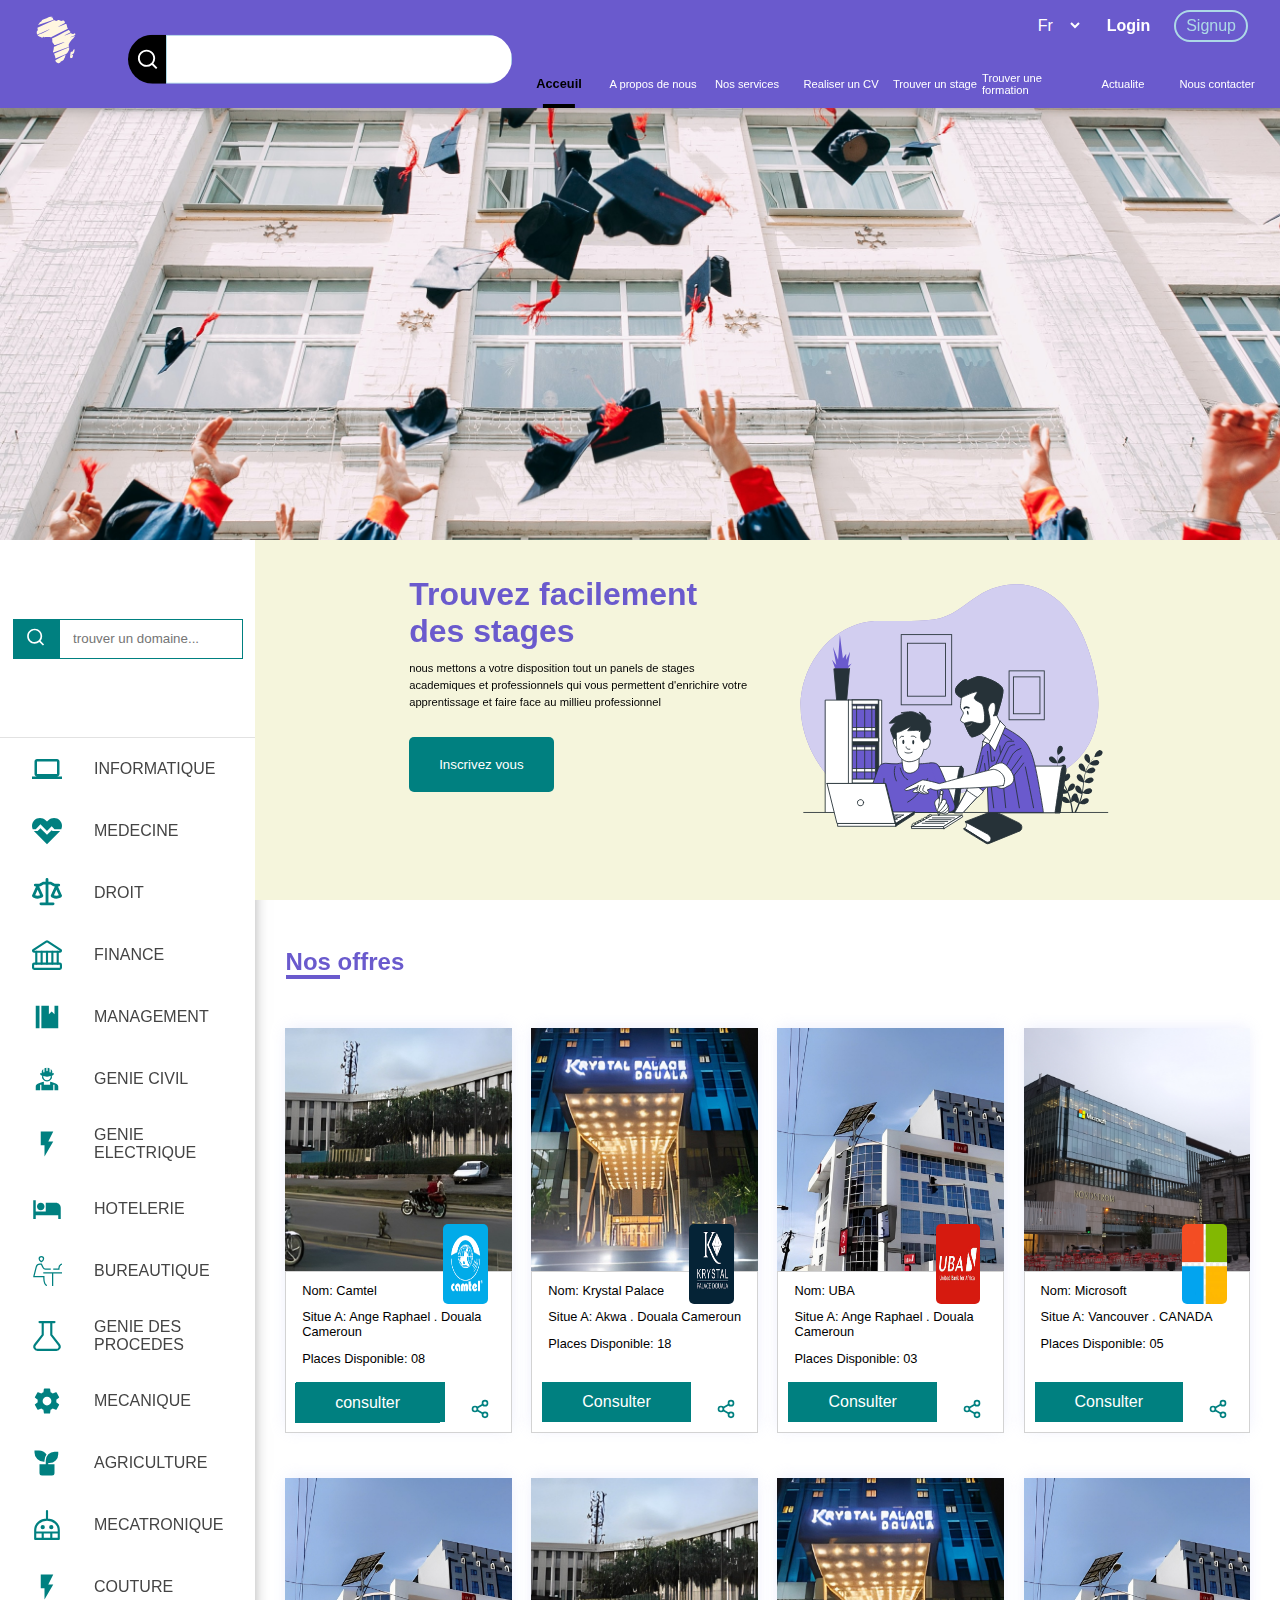
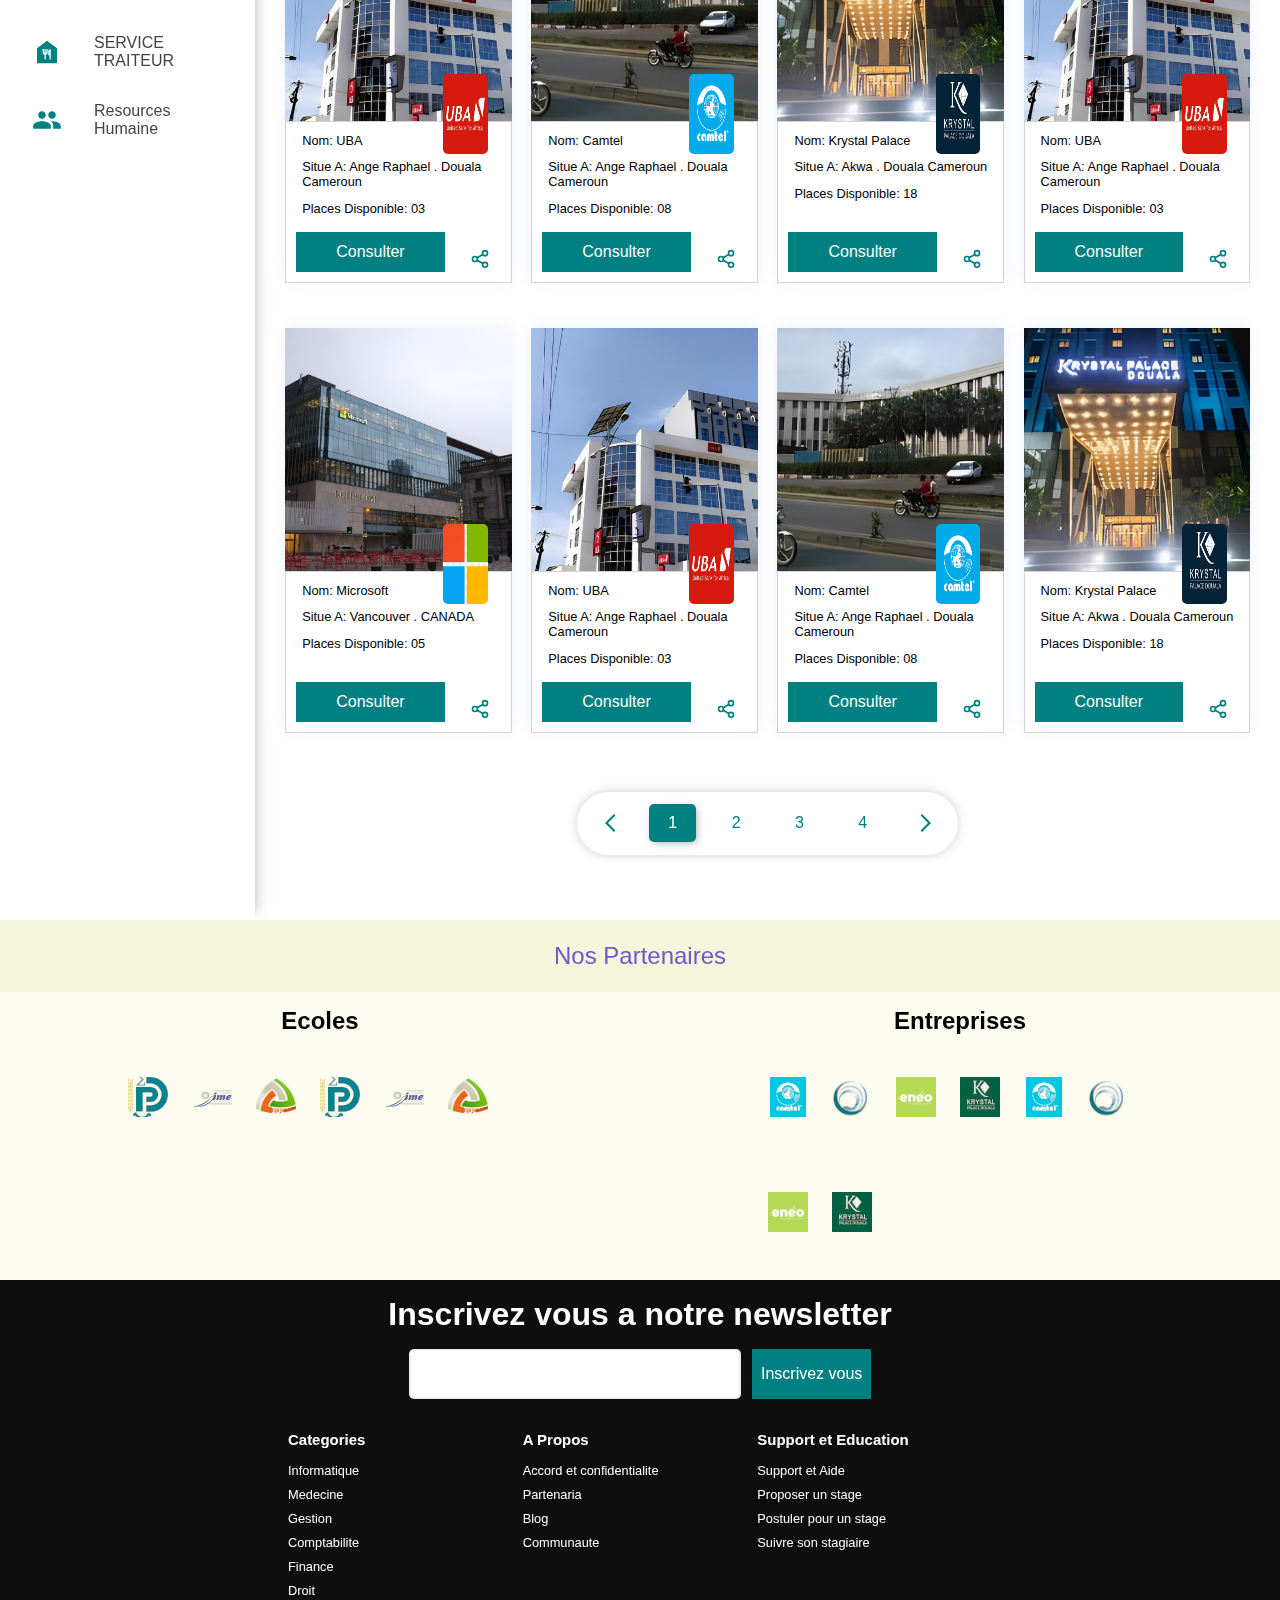
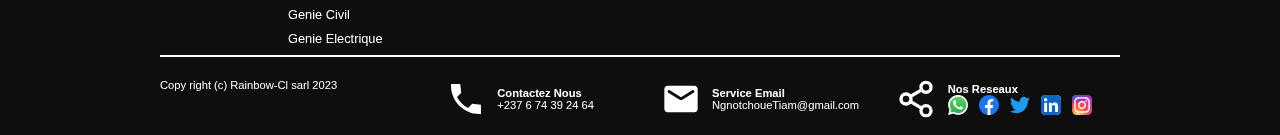
==== index.html @ fd5567a1 "corrected the swap action on signup form" ====
<!DOCTYPE html>
<html lang="en">

<head>
    <meta charset="UTF-8">
    <meta name="viewport" content="width=device-width, initial-scale=1.0">
    <title>Document</title>
    <link rel="stylesheet" href="style.css">
</head>

<body>
    <header id="index-header">
        <a href="index.html"><img id="logo-image" src="assets/icons/africarxiv.svg" alt=""></a>
        <div id="option-menu">
            <select name="languages" id="language-select">
                <option value="francais">Fr</option>
                <option value="englais">Eng</option>
            </select>
            <button id="login-btn-link" value='login'>Login</button>
            <button id="signup-btn-link" value="signup">Signup</button>
        </div>
        <div class="navbar">
            <div id="nav-search">
                <button><img src="assets/icons/search-line.svg" alt=""></button>
                <input type="text">
            </div>

            <nav>
                <a class="nav-link active" href="">Acceuil</a>
                <a class="nav-link" href="">A propos de nous</a>
                <a class="nav-link" href="">Nos services</a>
                <a class="nav-link" href="">Realiser un CV</a>
                <a class="nav-link" href="">Trouver un stage</a>
                <a class="nav-link" href="">Trouver une formation</a>
                <a class="nav-link" href="">Actualite</a>
                <a class="nav-link" href="">Nous contacter</a>

            </nav>
        </div>
    </header>
    <main id="index-main">
        <div class="main-filter" id="login-filter">
            <form id="login-form" action="">
                <button type="button" class="close-form-button" value="login">
                    <img src="assets/icons/close.svg" alt="">
                </button>

                <div class="form-header">
                    <h2>Connectez vous a votre compte</h2>
                </div>
                <div class="form-main">
                    <div class="block">
                        <div class="form-input">
                            <input type="email" required>
                            <label for="">Email</label>
                        </div>
                        <div class="form-input">
                            <input type="password" required>
                            <label for="">Mot de passe</label>
                        </div>
                        <div id="social-connect">
                            <a class="connect-option">
                                <img src="assets/icons/google.svg" alt="">
                            </a>
                            <a class="connect-option">
                                <img src="assets/icons/facebook.svg" alt="">
                            </a>
                        </div>
                    </div>
                </div>
                <div class="form-action">
                    <button id="login-button" type="submit">se connecter</button>
                    <div class="form-input">
                        <p>Vous n'avez pas de compte ? <a href="signup.html">Inscrivez vous ici</a></p>
                    </div>
                </div>
            </form>
        </div>
        <div class="main-filter" id="signup-filter">
            <form id="signup-form" action="" method="POST" enctype="multipart/form-data">
                <button type="button" class="close-form-button" value="signup">
                    <img src="assets/icons/close.svg" alt="">
                </button>
                <div class="form-header">
                    <h2>Inscrivez vous c'est gratuit !</h2>
                </div>
                <div class="form-main">
                    <div id="block-1" class="block current">
                        <div class="group-input">
                            <div class="form-input">
                                <input type="text" required>
                                <label for="">Nom</label>
                            </div>
                            <div class="form-input">
                                <input type="text" required>
                                <label for="">Prenom</label>
                            </div>
                        </div>
                        <div class="form-input">
                            <input type="email" required>
                            <label for="">Email</label>
                        </div>
                        <div class="form-input">
                            <input type="password" required>
                            <label for="">Etablissement</label>
                        </div>
                        <div class="form-input">
                            <input type="password" required>
                            <label for="">Niveau</label>
                        </div>
                        <div class="form-input">
                            <input type="tel" required>
                            <label for="">Numero de telephone</label>
                        </div>
                        <p>se connecter avec </p>
                        <div id="social-connect">
                            <a class="connect-option" href="#">
                                <img src="assets/icons/google.svg" alt="">
                            </a>
                            <a class="connect-option" href="#">
                                <img src="assets/icons/facebook.svg" alt="">
                            </a>
                        </div>
                    </div>
                    <div id="block-2" class="block">
                        <div class="form-input">
                            <input type="text" required>
                            <label for="">Nom d'utilisateur</label>
                        </div>
                        <div class="form-input">
                            <input type="number" required>
                            <label for="">Matricule</label>
                        </div>
                        <div class="form-input">
                            <input type="password" required>
                            <label for="">Mot de passe</label>
                        </div>
                        <div class="form-input">
                            <input type="password" required>
                            <label for="">Repeter le mot de passe</label>
                        </div>
                        <div class="check-input">
                            <input type="checkbox">
                            <label for="">J'accepte les conditions de confidentialite</label>
                        </div>
                        <p>se connecter avec </p>
                        <div id="social-connect">
                            <a class="connect-option" href="#">
                                <img src="assets/icons/google.svg" alt="">
                            </a>
                            <a class="connect-option" href="#">
                                <img src="assets/icons/facebook.svg" alt="">
                            </a>
                        </div>
                    </div>

                </div>
                <div class="form-action">
                    <button id="follow-button" type="button">suivant >></button>
                    <button id="signup-button" type="submit" disabled>S'inscrire</button>
                    <div class="form-input">
                        <p>deja un compte ? <a href="login.html">connectez vous maintenant</a></p>
                    </div>
                </div>
            </form>
        </div>

        <section id="hero-section">
            <img class="pub-image current" src="assets/images/school-pub.jpg" alt="">
            <img class="pub-image" src="assets/images/school-pub2.jpg" alt="">
            <img class="pub-image" src="assets/images/school-pub3.jpg" alt="">
        </section>
        <section id="main-section">
            <div id="fields-sidebar">
                <div id="item-search-wrapper">
                    <div id="item-search-bar">
                        <button>
                            <img src="assets/icons/search-line.svg" alt="">
                        </button>
                        <input type="text" placeholder="trouver un domaine...">
                    </div>
                </div>
                <ul id="field-item-wrapper">
                    <li class="field-item">
                        <img src="assets/icons/baseline-computer.svg" alt="">
                        <span>INFORMATIQUE</span>
                    </li>
                    <li class="field-item">
                        <img src="assets/icons/health-solid.svg" alt="">
                        <span>MEDECINE</span>
                    </li>
                    <li class="field-item">
                        <img src="assets/icons/law-16.svg" alt="">
                        <span>DROIT</span>
                    </li>
                    <li class="field-item">
                        <img src="assets/icons/money-bank-institution-money-saving-bank-payment-finance.svg" alt="">
                        <span>FINANCE</span>
                    </li>
                    <li class="field-item">
                        <img src="assets/icons/management.svg" alt="">
                        <span>MANAGEMENT</span>
                    </li>
                    <li class="field-item">
                        <img src="assets/icons/construction-worker.svg" alt="">
                        <span>GENIE CIVIL</span>
                    </li>
                    <li class="field-item">
                        <img src="assets/icons/electricity.svg" alt="">
                        <span>GENIE ELECTRIQUE</span>
                    </li>
                    <li class="field-item">
                        <img src="assets/icons/baseline-hotel.svg" alt="">
                        <span>HOTELERIE</span>
                    </li>
                    <li class="field-item">
                        <img src="assets/icons/office.svg" alt="">
                        <span>BUREAUTIQUE</span>
                    </li>
                    <li class="field-item">
                        <img src="assets/icons/ecology-science-erlenmeyer-flask-experiment-lab-flask-science-chemistry-solution.svg"
                            alt="">
                        <span>GENIE DES PROCEDES</span>
                    </li>
                    <li class="field-item">
                        <img src="assets/icons/gear.svg" alt="">
                        <span>MECANIQUE</span>
                    </li>
                    <li class="field-item">
                        <img src="assets/icons/plant-fill.svg" alt="">
                        <span>AGRICULTURE</span>
                    </li>
                    <li class="field-item">
                        <img src="assets/icons/computer-robot-cyborg-artificial-robotics-robot-intelligence-machine-technology-android.svg"
                            alt="">
                        <span>MECATRONIQUE</span>
                    </li>
                    <li class="field-item">
                        <img src="assets/icons/electricity.svg" alt="">
                        <span>COUTURE</span>
                    </li>
                    <li class="field-item">
                        <img src="assets/icons/sharp-food-bank.svg" alt="">
                        <span>SERVICE TRAITEUR</span>
                    </li>
                    <li class="field-item">
                        <img src="assets/icons/sharp-people.svg" alt="">
                        <span>Resources Humaine</span>
                    </li>

                </ul>
            </div>
            <div id="offers-wrapper">
                <div id="company-description">
                    <div id="desc-text">
                        <h1>Trouvez facilement des stages</h1>
                        <p>
                            nous mettons a votre disposition tout un
                            panels de stages academiques et
                            professionnels qui vous permettent d'enrichire
                            votre apprentissage et faire face au millieu professionnel
                        </p>
                        <button><span>Inscrivez vous</span></button>
                    </div>
                    <img id="desc-image" src="assets/Kids Studying from Home-bro.svg"></img>
                </div>
                <div id="offers-container">
                    <h2>Nos offres</h2>
                    <div id="offers-list">
                        <div class="internship-card">
                            <img src="assets/images/camtel building.jpg" class="image-section" />
                            <div class="detail-section">
                                <img class="company-logo" src="assets/company logos/camtel logo.png" alt="">
                                <p>Nom: Camtel</p>
                                <p>Situe A: Ange Raphael . Douala Cameroun</p>
                                <p>Places Disponible: 08</p>
                                <div class="share-offer-section">
                                    <img src="assets/icons/share_offer.svg" alt="">
                                </div>
                                <a class="detail-link" href="offer-details.html">Consulter</a>
                            </div>
                            <a class="detail-link" href="offer-details.html">consulter</a>
                        </div>
                        <div class="internship-card">
                            <img src="assets/images/krystal palace building (1).jpg" class="image-section" />
                            <div class="detail-section">
                                <img class="company-logo" src="assets/company logos/krystal palace logo.png" alt="">
                                <p>Nom: Krystal Palace</p>
                                <p>Situe A: Akwa . Douala Cameroun</p>
                                <p>Places Disponible: 18</p>
                                <div class="share-offer-section">
                                    <img src="assets/icons/share_offer.svg" alt="">
                                </div>
                                <a class="detail-link" href="offer-details.html">Consulter</a>
                            </div>
                        </div>
                        <div class="internship-card">
                            <img src="assets/images/UBA building (1).jpg" class="image-section" />
                            <div class="detail-section">
                                <img class="company-logo" src="assets/company logos/UBA logo.jpg" alt="">
                                <p>Nom: UBA</p>
                                <p>Situe A: Ange Raphael . Douala Cameroun</p>
                                <p>Places Disponible: 03</p>
                                <div class="share-offer-section">
                                    <img src="assets/icons/share_offer.svg" alt="">
                                </div>
                                <a class="detail-link" href="offer-details.html">Consulter</a>
                            </div>
                        </div>
                        <div class="internship-card">
                            <img src="assets/images/matthew-manuel-BhLSBX-0rnM-unsplash.jpg" class="image-section" />
                            <div class="detail-section">
                                <img class="company-logo" src="assets/company logos/microsoft logo.jpg" alt="">
                                <p>Nom: Microsoft</p>
                                <p>Situe A: Vancouver . CANADA</p>
                                <p>Places Disponible: 05</p>
                                <div class="share-offer-section">
                                    <img src="assets/icons/share_offer.svg" alt="">
                                </div>
                                <a class="detail-link" href="offer-details.html">Consulter</a>
                            </div>
                        </div>
                        
                        <div class="internship-card">
                            <img src="assets/images/UBA building (1).jpg" class="image-section" />
                            <div class="detail-section">
                                <img class="company-logo" src="assets/company logos/UBA logo.jpg" alt="">
                                <p>Nom: UBA</p>
                                <p>Situe A: Ange Raphael . Douala Cameroun</p>
                                <p>Places Disponible: 03</p>
                                <div class="share-offer-section">
                                    <img src="assets/icons/share_offer.svg" alt="">
                                </div>
                                <a class="detail-link" href="offer-details.html">Consulter</a>
                            </div>
                        </div>
                        <div class="internship-card">
                            <img src="assets/images/camtel building.jpg" class="image-section" />
                            <div class="detail-section">
                                <img class="company-logo" src="assets/company logos/camtel logo.png" alt="">
                                <p>Nom: Camtel</p>
                                <p>Situe A: Ange Raphael . Douala Cameroun</p>
                                <p>Places Disponible: 08</p>
                                <div class="share-offer-section">
                                    <img src="assets/icons/share_offer.svg" alt="">
                                </div>
                                <a class="detail-link" href="offer-details.html">Consulter</a>
                            </div>
                        </div>
                        <div class="internship-card">
                            <img src="assets/images/krystal palace building (1).jpg" class="image-section" />
                            <div class="detail-section">
                                <img class="company-logo" src="assets/company logos/krystal palace logo.png" alt="">
                                <p>Nom: Krystal Palace</p>
                                <p>Situe A: Akwa . Douala Cameroun</p>
                                <p>Places Disponible: 18</p>
                                <div class="share-offer-section">
                                    <img src="assets/icons/share_offer.svg" alt="">
                                </div>
                                <a class="detail-link" href="offer-details.html">Consulter</a>
                            </div>
                        </div>
                        <div class="internship-card">
                            <img src="assets/images/UBA building (1).jpg" class="image-section" />
                            <div class="detail-section">
                                <img class="company-logo" src="assets/company logos/UBA logo.jpg" alt="">
                                <p>Nom: UBA</p>
                                <p>Situe A: Ange Raphael . Douala Cameroun</p>
                                <p>Places Disponible: 03</p>
                                <div class="share-offer-section">
                                    <img src="assets/icons/share_offer.svg" alt="">
                                </div>
                                <a class="detail-link" href="offer-details.html">Consulter</a>
                            </div>
                        </div>
                        <div class="internship-card">
                            <img src="assets/images/matthew-manuel-BhLSBX-0rnM-unsplash.jpg" class="image-section" />
                            <div class="detail-section">
                                <img class="company-logo" src="assets/company logos/microsoft logo.jpg" alt="">
                                <p>Nom: Microsoft</p>
                                <p>Situe A: Vancouver . CANADA</p>
                                <p>Places Disponible: 05</p>
                                <div class="share-offer-section">
                                    <img src="assets/icons/share_offer.svg" alt="">
                                </div>
                                <a class="detail-link" href="offer-details.html">Consulter</a>
                            </div>
                        </div>
                        
                        <div class="internship-card">
                            <img src="assets/images/UBA building (1).jpg" class="image-section" />
                            <div class="detail-section">
                                <img class="company-logo" src="assets/company logos/UBA logo.jpg" alt="">
                                <p>Nom: UBA</p>
                                <p>Situe A: Ange Raphael . Douala Cameroun</p>
                                <p>Places Disponible: 03</p>
                                <div class="share-offer-section">
                                    <img src="assets/icons/share_offer.svg" alt="">
                                </div>
                                <a class="detail-link" href="offer-details.html">Consulter</a>
                            </div>
                        </div>
                        <div class="internship-card">
                            <img src="assets/images/camtel building.jpg" class="image-section" />
                            <div class="detail-section">
                                <img class="company-logo" src="assets/company logos/camtel logo.png" alt="">
                                <p>Nom: Camtel</p>
                                <p>Situe A: Ange Raphael . Douala Cameroun</p>
                                <p>Places Disponible: 08</p>
                                <div class="share-offer-section">
                                    <img src="assets/icons/share_offer.svg" alt="">
                                </div>
                                <a class="detail-link" href="offer-details.html">Consulter</a>
                            </div>
                        </div>
                        <div class="internship-card">
                            <img src="assets/images/krystal palace building (1).jpg" class="image-section" />
                            <div class="detail-section">
                                <img class="company-logo" src="assets/company logos/krystal palace logo.png" alt="">
                                <p>Nom: Krystal Palace</p>
                                <p>Situe A: Akwa . Douala Cameroun</p>
                                <p>Places Disponible: 18</p>
                                <div class="share-offer-section">
                                    <img src="assets/icons/share_offer.svg" alt="">
                                </div>
                                <a class="detail-link" href="offer-details.html">Consulter</a>
                            </div>
                        </div>
                        <div class="internship-card">
                            <img src="assets/images/camtel building.jpg" class="image-section" />
                            <div class="detail-section">
                                <img class="company-logo" src="assets/company logos/camtel logo.png" alt="">
                                <p>Nom: Camtel</p>
                                <p>Situe A: Ange Raphael . Douala Cameroun</p>
                                <p>Places Disponible: 08</p>
                                <div class="share-offer-section">
                                    <img src="assets/icons/share_offer.svg" alt="">
                                </div>
                                <a class="detail-link" href="offer-details.html">Consulter</a>
                            </div>
                        </div>
                        <div class="internship-card">
                            <img src="assets/images/krystal palace building (1).jpg" class="image-section" />
                            <div class="detail-section">
                                <img class="company-logo" src="assets/company logos/krystal palace logo.png" alt="">
                                <p>Nom: Krystal Palace</p>
                                <p>Situe A: Akwa . Douala Cameroun</p>
                                <p>Places Disponible: 18</p>
                                <div class="share-offer-section">
                                    <img src="assets/icons/share_offer.svg" alt="">
                                </div>
                                <a class="detail-link" href="offer-details.html">Consulter</a>
                            </div>
                        </div>
                        <div class="internship-card">
                            <img src="assets/images/UBA building (1).jpg" class="image-section" />
                            <div class="detail-section">
                                <img class="company-logo" src="assets/company logos/UBA logo.jpg" alt="">
                                <p>Nom: UBA</p>
                                <p>Situe A: Ange Raphael . Douala Cameroun</p>
                                <p>Places Disponible: 03</p>
                                <div class="share-offer-section">
                                    <img src="assets/icons/share_offer.svg" alt="">
                                </div>
                                <a class="detail-link" href="offer-details.html">Consulter</a>
                            </div>
                        </div>
                        <div class="internship-card">
                            <img src="assets/images/matthew-manuel-BhLSBX-0rnM-unsplash.jpg" class="image-section" />
                            <div class="detail-section">
                                <img class="company-logo" src="assets/company logos/microsoft logo.jpg" alt="">
                                <p>Nom: Microsoft</p>
                                <p>Situe A: Vancouver . CANADA</p>
                                <p>Places Disponible: 05</p>
                                <div class="share-offer-section">
                                    <img src="assets/icons/share_offer.svg" alt="">
                                </div>
                                <a class="detail-link" href="offer-details.html">Consulter</a>
                            </div>
                        </div>
                        
                        <div class="internship-card">
                            <img src="assets/images/camtel building.jpg" class="image-section" />
                            <div class="detail-section">
                                <img class="company-logo" src="assets/company logos/camtel logo.png" alt="">
                                <p>Nom: Camtel</p>
                                <p>Situe A: Ange Raphael . Douala Cameroun</p>
                                <p>Places Disponible: 08</p>
                                <div class="share-offer-section">
                                    <img src="assets/icons/share_offer.svg" alt="">
                                </div>
                                <a class="detail-link" href="offer-details.html">Consulter</a>
                            </div>
                        </div>
                        <div class="internship-card">
                            <img src="assets/images/krystal palace building (1).jpg" class="image-section" />
                            <div class="detail-section">
                                <img class="company-logo" src="assets/company logos/krystal palace logo.png" alt="">
                                <p>Nom: Krystal Palace</p>
                                <p>Situe A: Akwa . Douala Cameroun</p>
                                <p>Places Disponible: 18</p>
                                <div class="share-offer-section">
                                    <img src="assets/icons/share_offer.svg" alt="">
                                </div>
                                <a class="detail-link" href="offer-details.html">Consulter</a>
                            </div>
                        </div>
                        <div class="internship-card">
                            <img src="assets/images/UBA building (1).jpg" class="image-section" />
                            <div class="detail-section">
                                <img class="company-logo" src="assets/company logos/UBA logo.jpg" alt="">
                                <p>Nom: UBA</p>
                                <p>Situe A: Ange Raphael . Douala Cameroun</p>
                                <p>Places Disponible: 03</p>
                                <div class="share-offer-section">
                                    <img src="assets/icons/share_offer.svg" alt="">
                                </div>
                                <a class="detail-link" href="offer-details.html">Consulter</a>
                            </div>
                        </div>
                        <div class="internship-card">
                            <img src="assets/images/matthew-manuel-BhLSBX-0rnM-unsplash.jpg" class="image-section" />
                            <div class="detail-section">
                                <img class="company-logo" src="assets/company logos/microsoft logo.jpg" alt="">
                                <p>Nom: Microsoft</p>
                                <p>Situe A: Vancouver . CANADA</p>
                                <p>Places Disponible: 05</p>
                                <div class="share-offer-section">
                                    <img src="assets/icons/share_offer.svg" alt="">
                                </div>
                                <a class="detail-link" href="offer-details.html">Consulter</a>
                            </div>
                        </div>
                        
                        <div class="internship-card">
                            <img src="assets/images/UBA building (1).jpg" class="image-section" />
                            <div class="detail-section">
                                <img class="company-logo" src="assets/company logos/UBA logo.jpg" alt="">
                                <p>Nom: UBA</p>
                                <p>Situe A: Ange Raphael . Douala Cameroun</p>
                                <p>Places Disponible: 03</p>
                                <div class="share-offer-section">
                                    <img src="assets/icons/share_offer.svg" alt="">
                                </div>
                                <a class="detail-link" href="offer-details.html">Consulter</a>
                            </div>
                        </div>
                        <div class="internship-card">
                            <img src="assets/images/camtel building.jpg" class="image-section" />
                            <div class="detail-section">
                                <img class="company-logo" src="assets/company logos/camtel logo.png" alt="">
                                <p>Nom: Camtel</p>
                                <p>Situe A: Ange Raphael . Douala Cameroun</p>
                                <p>Places Disponible: 08</p>
                                <div class="share-offer-section">
                                    <img src="assets/icons/share_offer.svg" alt="">
                                </div>
                                <a class="detail-link" href="offer-details.html">Consulter</a>
                            </div>
                        </div>
                        <div class="internship-card">
                            <img src="assets/images/krystal palace building (1).jpg" class="image-section" />
                            <div class="detail-section">
                                <img class="company-logo" src="assets/company logos/krystal palace logo.png" alt="">
                                <p>Nom: Krystal Palace</p>
                                <p>Situe A: Akwa . Douala Cameroun</p>
                                <p>Places Disponible: 18</p>
                                <div class="share-offer-section">
                                    <img src="assets/icons/share_offer.svg" alt="">
                                </div>
                                <a class="detail-link" href="offer-details.html">Consulter</a>
                            </div>
                        </div>
                        <div class="internship-card">
                            <img src="assets/images/UBA building (1).jpg" class="image-section" />
                            <div class="detail-section">
                                <img class="company-logo" src="assets/company logos/UBA logo.jpg" alt="">
                                <p>Nom: UBA</p>
                                <p>Situe A: Ange Raphael . Douala Cameroun</p>
                                <p>Places Disponible: 03</p>
                                <div class="share-offer-section">
                                    <img src="assets/icons/share_offer.svg" alt="">
                                </div>
                                <a class="detail-link" href="offer-details.html">Consulter</a>
                            </div>
                        </div>
                        <div class="internship-card">
                            <img src="assets/images/matthew-manuel-BhLSBX-0rnM-unsplash.jpg" class="image-section" />
                            <div class="detail-section">
                                <img class="company-logo" src="assets/company logos/microsoft logo.jpg" alt="">
                                <p>Nom: Microsoft</p>
                                <p>Situe A: Vancouver . CANADA</p>
                                <p>Places Disponible: 05</p>
                                <div class="share-offer-section">
                                    <img src="assets/icons/share_offer.svg" alt="">
                                </div>
                                <a class="detail-link" href="offer-details.html">Consulter</a>
                            </div>
                        </div>
                        
                        <div class="internship-card">
                            <img src="assets/images/UBA building (1).jpg" class="image-section" />
                            <div class="detail-section">
                                <img class="company-logo" src="assets/company logos/UBA logo.jpg" alt="">
                                <p>Nom: UBA</p>
                                <p>Situe A: Ange Raphael . Douala Cameroun</p>
                                <p>Places Disponible: 03</p>
                                <div class="share-offer-section">
                                    <img src="assets/icons/share_offer.svg" alt="">
                                </div>
                                <a class="detail-link" href="offer-details.html">Consulter</a>
                            </div>
                        </div>
                        <div class="internship-card">
                            <img src="assets/images/camtel building.jpg" class="image-section" />
                            <div class="detail-section">
                                <img class="company-logo" src="assets/company logos/camtel logo.png" alt="">
                                <p>Nom: Camtel</p>
                                <p>Situe A: Ange Raphael . Douala Cameroun</p>
                                <p>Places Disponible: 08</p>
                                <div class="share-offer-section">
                                    <img src="assets/icons/share_offer.svg" alt="">
                                </div>
                                <a class="detail-link" href="offer-details.html">Consulter</a>
                            </div>
                        </div>
                        <div class="internship-card">
                            <img src="assets/images/krystal palace building (1).jpg" class="image-section" />
                            <div class="detail-section">
                                <img class="company-logo" src="assets/company logos/krystal palace logo.png" alt="">
                                <p>Nom: Krystal Palace</p>
                                <p>Situe A: Akwa . Douala Cameroun</p>
                                <p>Places Disponible: 18</p>
                                <div class="share-offer-section">
                                    <img src="assets/icons/share_offer.svg" alt="">
                                </div>
                                <a class="detail-link" href="offer-details.html">Consulter</a>
                            </div>
                        </div>
                        <div class="internship-card">
                            <img src="assets/images/UBA building (1).jpg" class="image-section" />
                            <div class="detail-section">
                                <img class="company-logo" src="assets/company logos/UBA logo.jpg" alt="">
                                <p>Nom: UBA</p>
                                <p>Situe A: Ange Raphael . Douala Cameroun</p>
                                <p>Places Disponible: 03</p>
                                <div class="share-offer-section">
                                    <img src="assets/icons/share_offer.svg" alt="">
                                </div>
                                <a class="detail-link" href="offer-details.html">Consulter</a>
                            </div>
                        </div>
                        <div class="internship-card">
                            <img src="assets/images/camtel building.jpg" class="image-section" />
                            <div class="detail-section">
                                <img class="company-logo" src="assets/company logos/camtel logo.png" alt="">
                                <p>Nom: Camtel</p>
                                <p>Situe A: Ange Raphael . Douala Cameroun</p>
                                <p>Places Disponible: 08</p>
                                <div class="share-offer-section">
                                    <img src="assets/icons/share_offer.svg" alt="">
                                </div>
                                <a class="detail-link" href="offer-details.html">Consulter</a>
                            </div>
                        </div>
                        <div class="internship-card">
                            <img src="assets/images/krystal palace building (1).jpg" class="image-section" />
                            <div class="detail-section">
                                <img class="company-logo" src="assets/company logos/krystal palace logo.png" alt="">
                                <p>Nom: Krystal Palace</p>
                                <p>Situe A: Akwa . Douala Cameroun</p>
                                <p>Places Disponible: 18</p>
                                <div class="share-offer-section">
                                    <img src="assets/icons/share_offer.svg" alt="">
                                </div>
                                <a class="detail-link" href="offer-details.html">Consulter</a>
                            </div>
                        </div>
                        <div class="internship-card">
                            <img src="assets/images/UBA building (1).jpg" class="image-section" />
                            <div class="detail-section">
                                <img class="company-logo" src="assets/company logos/UBA logo.jpg" alt="">
                                <p>Nom: UBA</p>
                                <p>Situe A: Ange Raphael . Douala Cameroun</p>
                                <p>Places Disponible: 03</p>
                                <div class="share-offer-section">
                                    <img src="assets/icons/share_offer.svg" alt="">
                                </div>
                                <a class="detail-link" href="offer-details.html">Consulter</a>
                            </div>
                        </div>
                        <div class="internship-card">
                            <img src="assets/images/matthew-manuel-BhLSBX-0rnM-unsplash.jpg" class="image-section" />
                            <div class="detail-section">
                                <img class="company-logo" src="assets/company logos/microsoft logo.jpg" alt="">
                                <p>Nom: Microsoft</p>
                                <p>Situe A: Vancouver . CANADA</p>
                                <p>Places Disponible: 05</p>
                                <div class="share-offer-section">
                                    <img src="assets/icons/share_offer.svg" alt="">
                                </div>
                                <a class="detail-link" href="offer-details.html">Consulter</a>
                            </div>
                        </div>
                        
                        <div class="internship-card">
                            <img src="assets/images/UBA building (1).jpg" class="image-section" />
                            <div class="detail-section">
                                <img class="company-logo" src="assets/company logos/UBA logo.jpg" alt="">
                                <p>Nom: UBA</p>
                                <p>Situe A: Ange Raphael . Douala Cameroun</p>
                                <p>Places Disponible: 03</p>
                                <div class="share-offer-section">
                                    <img src="assets/icons/share_offer.svg" alt="">
                                </div>
                                <a class="detail-link" href="offer-details.html">Consulter</a>
                            </div>
                        </div>
                        <div class="internship-card">
                            <img src="assets/images/camtel building.jpg" class="image-section" />
                            <div class="detail-section">
                                <img class="company-logo" src="assets/company logos/camtel logo.png" alt="">
                                <p>Nom: Camtel</p>
                                <p>Situe A: Ange Raphael . Douala Cameroun</p>
                                <p>Places Disponible: 08</p>
                                <div class="share-offer-section">
                                    <img src="assets/icons/share_offer.svg" alt="">
                                </div>
                                <a class="detail-link" href="offer-details.html">Consulter</a>
                            </div>
                        </div>
                        <div class="internship-card">
                            <img src="assets/images/krystal palace building (1).jpg" class="image-section" />
                            <div class="detail-section">
                                <img class="company-logo" src="assets/company logos/krystal palace logo.png" alt="">
                                <p>Nom: Krystal Palace</p>
                                <p>Situe A: Akwa . Douala Cameroun</p>
                                <p>Places Disponible: 18</p>
                                <div class="share-offer-section">
                                    <img src="assets/icons/share_offer.svg" alt="">
                                </div>
                                <a class="detail-link" href="offer-details.html">Consulter</a>
                            </div>
                        </div>
                    </div>
                    <div id="page-navigation-container">
                        <div id="navigation-wrapper">
                            <input name="current-btn-group" type="number" value=1 style="display: none;">
                            <button id="previous-page-btn" value=0>
                                <img src="assets/icons/next-rtl.svg" alt="">
                            </button>
                            <button class="btn-1 page-button active-page-btn" value=1>1</button>
                            <button class="btn-2 page-button" value=2>2</button>
                            <button class="btn-3 page-button" value=3>3</button>
                            <button class="btn-4 page-button" value=4>4</button>
                            <button id="next-page-btn" value=2>
                                <img src="assets/icons/next-ltr.svg" alt="">
                            </button>

                        </div>
                    </div>
                </div>
            </div>
        </section>
    </main>
    <footer id="index-footer">
        <section id="partners-section">
            <div id="partners-section-title">Nos Partenaires</div>
            <div id="partners-wrapper">
                <div class="partner-container">
                    <div class="partner-title">
                        <h2>Ecoles</h2>
                    </div>
                    <div class="partner-images">
                        <img src="assets/school logos/logo enspd.jpg" alt="">
                        <img src="assets/school logos/ime logo.png" alt="">
                        <img src="assets/school logos/iuc logo.jpg" alt="">
                        <img src="assets/school logos/logo enspd.jpg" alt="">
                        <img src="assets/school logos/ime logo.png" alt="">
                        <img src="assets/school logos/iuc logo.jpg" alt="">
                    </div>
                </div>
                <div class="partner-container">
                    <div class="partner-title">
                        <h2>Entreprises</h2>
                    </div>
                    <div class="partner-images">
                        <img src="assets/company logos/camtel logo.png" alt="">
                        <img src="assets/company logos/camwater.jpg" alt="">
                        <img src="assets/company logos/eneo logo.png" alt="">
                        <img src="assets/company logos/krystal palace logo.png" alt="">
                        <img src="assets/company logos/camtel logo.png" alt="">
                        <img src="assets/company logos/camwater.jpg" alt="">
                        <img src="assets/company logos/eneo logo.png" alt="">
                        <img src="assets/company logos/krystal palace logo.png" alt="">
                    </div>
                </div>
            </div>
        </section>
        <section id="newsletter">
            <div id="newsletter-title">
                <h1>Inscrivez vous a notre newsletter</h1>
            </div>
            <form id="newsletter-form" action="">
                <input type="text" name="" id="">
                <button type="submit">Inscrivez vous</button>
            </form>
        </section>
        <section id="index">
            <div id="index-list-wrapper">
                <div class="index-list-container">
                    <h3>Categories</h3>
                    <ul>
                        <li>Informatique</li>
                        <li>Medecine</li>
                        <li>Gestion</li>
                        <li>Comptabilite</li>
                        <li>Finance</li>
                        <li>Droit</li>
                        <li>Genie Civil</li>
                        <li>Genie Electrique</li>
                    </ul>
                </div>
                <div class="index-list-container">
                    <h3>A Propos</h3>
                    <ul>
                        <li>Accord et confidentialite</li>
                        <li>Partenaria</li>
                        <li>Blog</li>
                        <li>Communaute</li>
                    </ul>
                </div>
                <div class="index-list-container">
                    <h3>Support et Education</h3>
                    <ul>
                        <li>Support et Aide</li>
                        <li>Proposer un stage</li>
                        <li>Postuler pour un stage</li>
                        <li>Suivre son stagiaire</li>
                    </ul>
                </div>
            </div>
            <div id="more-info-wrapper">
                <p>Copy right (c) Rainbow-Cl sarl 2023</p>

                <div class="more-info-container">
                    <img src="assets/icons/sharp-phone.svg" alt="">
                    <div class="text-section">
                        <h4>Contactez Nous</h4>
                        <span>+237 6 74 39 24 64</span>
                    </div>
                </div>
                <div class="more-info-container">
                    <img src="assets/icons/round-mail.svg" alt="">
                    <div class="text-section">
                        <h4>Service Email</h4>
                        <span>NgnotchoueTiam@gmail.com</span>
                    </div>
                </div>
                <div class="more-info-container">
                    <img src="assets/icons/network.svg" alt="">
                    <div class="text-section">
                        <h4>Nos Reseaux</h4>
                        <div id="social-images">
                            <img src="assets/icons/whatsapp-icon.svg" alt="">
                            <img src="assets/icons/facebook.svg" alt="">
                            <img src="assets/icons/twitter.svg" alt="">
                            <img src="assets/icons/linkedin.svg" alt="">
                            <img src="assets/icons/instagram.svg" alt="">
                        </div>
                    </div>
                </div>
            </div>
        </section>
    </footer>

    <script src="./script.js"></script>
</body>

</html>
---- style.css ----
/*
*====================================================================
*                       TABLE OF CONTENT                             
*
* ROOT VARIABLES
*   
* GENEARAL CONFIG 
*   
* HEADER 
*
* MAIN
*   1. Index main section
*   2. Signup main section
*
* FOOTER
* 
*        
*====================================================================
*/


/* 
* ===================================================================
*
* Root Variables
*
*====================================================================
*/

:root {

    --primary-color: #6A5ACD;
    /* --cover-color: #FFD700; */
    --cover-color: #ADD8E6;
    --cover-color-light: #ffbf0075;
    --actionable-color: #008080;

    --primary-fg: white;
    --cover-fg: #444444;

    --beige: #F5F5DC;
}
/* 
* ===================================================================
*
* GENERAL CONFIG
*
*====================================================================
*/

@import url('https://fonts.googleapis.com/css2?family=Roboto:wght@100;400&display=swap');

* {
    margin: 0;
    padding: 0;
    border: 0;
    box-sizing: border-box;
    font-family: 'Roboto', 'Lucida Sans', 'Lucida Sans Regular', 'Lucida Grande', 'Lucida Sans Unicode', Geneva, Verdana, sans-serif;
}

a {
    text-decoration: none;
}

li {
    list-style: none;
}

input {
    border: none;
    outline: none;
}
body{
    display: flex;
    align-items: center;
    flex-direction: column;
}

body {
    display: flex;
    align-items: center;
    flex-direction: column;
}



/* 
* ===================================================================
*
* HEADER 
*
*====================================================================
*/

#index-header,
#offer-detail-header {
    position: fixed;
    width: 100%;
    display: flex;
    padding: 0 2em;
    justify-content: space-between;
    align-items: flex-start;
    flex-direction: row;
    height: 12vh;
    background-color: var(--primary-color);
    z-index: 100;
    box-shadow: -3px 5px 12px -6px rgba(119, 119, 119, 0.75);
    -webkit-box-shadow: -3px 5px 12px -6px rgba(119, 119, 119, 0.75);
    -moz-box-shadow: -3px 5px 12px -6px rgba(119, 119, 119, 0.75);
}

#logo-image {
    margin-top: 1em;
    color: var(--primary-fg);
    height:3em;
    width: 3em;
}

#option-menu {
    margin-top: 0.6em;
    width: fit-content;
    display: flex;
    align-items: center;
    gap: 1.5em;
}

#language-select {
    background-color: var(--primary-color);
    color: var(--primary-fg);
    font-size: 1em;
}

#login-btn-link {
    background-color: transparent;
    color: var(--primary-fg);
    font-size: 1em;
    font-weight: 600;
    transition: 0.2s ease;
}

#login-btn-link:hover {
    color: var(--cover-color);
}

#signup-btn-link {
    padding: 5px 10px;
    border: 2px solid var(--cover-color);
    border-radius: 50px;
    background-color: var(--primary-color);
    color: var(--cover-color);
    font-size: 1em;
    transition: background-color color 0.2s ease;
}

#signup-btn-link:hover {
    background-color: var(--cover-color);
    color: var(--cover-fg);
    font-weight: 600;
}

.navbar {
    position: absolute;
    bottom: 0;
    left: 0;
    height: 45%;
    width: 100%;
    display: flex;
    justify-content: flex-end;

    gap: 10px;
}

#nav-search {
    position: absolute;
    left: 0%;
    top: 0;
    transform: translateY(-50%);
    width: 30%;
    height: 100%;
    display: flex;
    margin-left: 10%;
    margin-bottom: 1em;
    border-radius: 500px;
    overflow: hidden;

}

#nav-search button {
    height: inherit;
    width: 10%;
    display: flex;
    justify-content: center;
    align-items: center;
    background-color: black;
    border-top-left-radius: 10px;
    border-bottom-left-radius: 10px;
}

#nav-search button img {
    height: 60%;
    width: 60%;
}

#nav-search input {
    height: inherit;
    width: 90%;
    border: 1px solid var(--cover-color);
    padding-left: 10px;
    border-top-right-radius: 10px;
    border-bottom-right-radius: 10px;
}


.navbar nav {
    width: 60%;
    padding-right: 1em;
    display: flex;
    flex-direction: row;
    align-items: center;
    justify-content: flex-end;
}

.nav-link {
    position: relative;
    color: var(--primary-fg);
    width: 100%;
    height: 100%;
    display: flex;
    justify-content: center;
    align-items: center;
    font-size: 0.7em;
    transition: 0.2s ease;
}

.nav-link::after {
    content: "";
    position: absolute;
    top: 0;
    left: 0;
    width: 100%;
    height: 100%;
    background-color: rgba(0, 0, 0, 0);
    transition: 0.2s ease;
}

.nav-link:hover {
    color: var(--cover-color);
}

.nav-link:hover::after {
    background-color: rgba(0, 0, 0, 0.122);
}

.nav-link.active {
    color: black;
    font-size: 0.8em;
    font-weight: 600;
}

.nav-link.active::before {
    content: "";
    position: absolute;
    bottom: 0;
    left: 50%;
    width:30%;
    transform: translate(-50%);
    border: 2px solid black;
}

/* logged-index header */

#notifications-link,
#messages-link{
    height: 25px;
    width: 25px;
    position: relative;
}
#notifications-link img,
#messages-link img{
    width: 100%;
    height: 100%;
    object-fit: contain;
}
#notifications-link span,
#messages-link span{
    display: none;
}
#notifications-link span.new-unseen,
#messages-link span.new-unseen{
    position: absolute;
    height: 15px;
    width: 15px;
    border-radius: 100%;
    background-color: red;
    color: white;
    top: 0;
    right: 0;
    transform: translateY(-30%);
    display: flex;
    justify-content: center;
    align-items: center;
    font-size: 0.7em;
}

#profile-dropdom{
    height: 50px;
    width: 110px;
    border: 1px solid white;
    box-shadow: 1px 1px 5px 1px #0000005d;
    border-radius: 100px;
    display: flex;
    justify-content: space-between;
    align-items: center;
    padding: 0 4px 0 1em;
    background-color: white;
}
#profile-image-wrapper{
    height: 40px;
    width: 40px;
   border-radius: 100%;
    background-color: white;

}
#profile-image-wrapper img{
    height: 100%;
    width: 100%;
    object-fit: fill;
    border-radius: 100%;
}
#dropdom-button{
    height: 30px;
    width: 30px;
    background-color: transparent;
}
#dropdom-button img{
    height: 100%;
    width: 100%;
    object-fit: contain;
}


/* 
* ===================================================================
*
* MAIN
*
*====================================================================
*/

/* offer detail main section */

#offer-detail-main{
    height: 250vh;
    width: 70%;
    padding-top: 15vh;
    
}
#enterprise-asset {
    height: 50vh;
    width: 100%;
}
#enterprise-asset img{
    height: 100%;
    width: 100%;
    object-fit: fill;
}

#offer-header-section {
    padding-top: 0.7em;
    height: 30vh;
    display: flex;
    flex-direction: row;
    justify-content: space-between;
    align-items: flex-end;
    padding-bottom: 0.7em;
    border-bottom: 2px solid #6d6f70;
    box-sizing: content-box;
}

#header-info {
    height: 100%;
    display: flex;
    flex-direction: column;
    justify-content: space-between;
    
}

#header-info h1 {
    font-size: 2em;
}

#header-info p {
    display: flex;
    align-items: center;
}

#header-info p img {
    height: 30px;
    width: 30px;
    margin-right: 1em;
}

#apply-btn {
    padding: 1.5em;
    background-color: var(--actionable-color);
    border-radius: 5px;
    font-size: 1.2em;
    color: white
}

#offer-detail-section {
    height: 65vh;
    padding-top: 1.5em;
    padding-bottom: 1em;
    border-bottom: 2px solid black;
    display: flex;
    flex-direction: row;
    justify-content: center;
    gap: 0.7em;
}

.detail-block {
    display: flex;
    flex-direction: column;
    height: 100%;
    width: 33%;
    padding-left: 2em;
    padding-right: 2em;
    border: 1px solid black;
    border-radius: 5px;

    border-color: #085f5f;
    background-color: #00808015;
}

.detail-block h2 {
    color: #008080;
}


.block-icon {
    display: flex;
    justify-content: center;
    align-items: center;
    height: 30%;
    width: 100%;
}

.block-icon img {
    height: 40%;
    max-height: 70px;
    object-fit: contain;
}

.block-description {
    width: 100%;
    height: 70%;
    display: flex;
    flex-direction: column;
    align-items: center;
    justify-content: flex-start;
    gap: 1em;
}

#internship-detail{
    width: 80%;
    position: relative;
}

#internship-detail .block-icon {
    height: 20%;
}

#company-title {
    position: absolute;
    top: 20px;
    left: 20px;
    color: #008080;

}

#internship-detail .block-description p {
    display: flex;
    align-items: center;
    gap: 1em;
}


#internship-detail .block-description p img{
    height: 30px;
    object-fit: contain;
}

.block-description h2 {
    font-size: 1.7em;
    text-align: center;
}

.block-description p {
    font-size: 1em;
    line-height: 1.8em;
    letter-spacing: 0.2px;
    width: 100%;
}

.block-description ul {
    display: flex;
    flex-direction: column;
    gap: 1em;
    height: 60%;
    margin-top: 1em;
    width: 100%;
}

#requirement-detail .block-description ul li {
    padding: 1em;
    border: 2px solid #057777dc;
    background-color: #00808042;
    border-radius: 5px;
    width: 100%;
    display: flex;
    gap: 1em;
}

.block-description ul li img {
    height: 20px;
    width: 20px;
    object-fit: contain;
}

.block-description a {
    width: 100%;
    justify-self: flex-end;
}


#offer-map-section {
    padding-top: 1.5em;
    padding-bottom: 1em;
    box-sizing: content-box;
    border-bottom: 2px solid black;
    height: fit-content;
    display: flex;
    justify-content: center;
    align-items: center;
    flex-direction: column;
}

#offer-map-section iframe {
    width: 70%;
}

#offer-map-section a {
    width: 70%;
    padding: 0.7em;
    display: flex;
    justify-content: flex-start;
    align-items: center;
    font-size: 1.2em;
    color: var(--actionable-color);
}


/* Index main section */

#index-main {
    height: 280vh;
}

#hero-section {
    position: relative;
    height: 60vh;
    width: 100%;
}

.pub-image {
    position: absolute;
    top: 0;
    left: 0;
    height: 100%;
    width: 100%;
    object-fit: cover; 
    opacity: 0; 
    transition: 3s ease; 
}

.current {
    opacity: 1;
}

#main-section {
    display: grid;
    grid-template-columns: 1fr 5fr;
    height: max-content;
    width: 100%;
    height: 220vh;
}   

#fields-sidebar {
    background-color: white;
    height: 100%;
    display: flex;
    flex-direction: column;
    box-shadow: 4px -3px 14px -6px rgba(119, 119, 119, 0.75);
    -webkit-box-shadow: 4px -3px 14px -6px rgba(119, 119, 119, 0.75);
    -moz-box-shadow: 4px -3px 14px -6px rgba(119, 119, 119, 0.75);
}

#item-search-wrapper {
    height: 10%;
    display: flex;
    justify-content: center;
    align-items: center;
    border-bottom: 1px solid rgba(0, 0, 0, 0.113);
}

#item-search-bar {
    width: 90%;
    height: 40px;
    display: flex;
}

#item-search-bar button {
    height: inherit;
    width: 20%;
    background-color: var(--actionable-color);
}

#item-search-bar button img {
    height: 50%;
    width: 50%;
}

#item-search-bar input {
    height: inherit;
    width: 80%;
    border: none;
    outline: none;
    padding-left: 1em;
    border: 1px solid var(--actionable-color)
}

#field-item-wrapper {
    height: 90%;
    color: var(--cover-fg);
    overflow-y: scroll;
}

.field-item {
    padding: 1em 2em;
    width: 100%;
    cursor: pointer;
    display: flex;
    justify-content: flex-start;
    align-items: center;
}

.field-item img {
    height: 30px;
    width: 30px;
    margin-right: 2em;
}

.field-item:hover {
    background-color: rgba(0, 0, 0, 0.174);
}




#offers-wrapper {
    display: flex;
    justify-content: flex-start;
    align-items: center;
    flex-direction: column;
    grid-column-start: 2;
    height: 190vh;
}


#company-description {
    width: 100%;
    padding: 20px 15%;
    height: 40vh;
    display: flex;
    justify-content: center;
    align-items: center;
    flex-direction: row;
    background-color: var(--beige);
}

#desc-image {
    height: 90%;
    width: 50%;
    margin-left: 30px;
    border-radius: 10px;
    object-fit: cover;
}

#desc-text {
    position: relative;
    height: 90%;
    width: 50%;
    padding: 0;
    word-wrap: break-word;
}

#desc-text h1 {
    font-size: 2em;
    margin-bottom: 10px;
    color: var(--primary-color);
}

#desc-text p {
    font-size: 0.7em;
    line-height: 1.5em;
}

#desc-text button {
    position: relative;
    margin-top: 2em;
    padding: 20px 30px;
    background-color: var(--actionable-color);
    color: var(--primary-fg);
    border-radius: 5px;
    transition: 0.2s ease;
}


#desc-text button:hover {
    background-color: #039696;
}


#offers-container {
    display: flex;
    justify-content: flex-start;
    align-items: flex-start;
    flex-direction: column;
    min-height: 180vh;
    width: 100%;
    padding: 10px;
    padding-top: 3em;
}

#offers-container h2 {
    position: relative;
    margin-bottom: 20px;
    margin-left: 2%;
    color: var(--primary-color);
}

#offers-container h2::after {
    content: "";
    position: absolute;
    bottom: -10%;
    left: 0;
    width: 50px;
    border: 2px solid var(--primary-color);
}

#offers-list {
    margin-top: 2em;
    padding-right: 20px;
    width: 100%;
    height: 150vh;
    display: flex;
    justify-content: flex-start;
    align-items: flex-start;
    flex-direction: row;
    flex-wrap: wrap;
}

#offers-list a {
    display: flex;
    height: fit-content;
    width: fit-content;
}

.internship-card {
    position: relative;
    height: 30%;
    width: 23%;
    display: flex;
    justify-content: flex-start;
    flex-direction: column;
    margin-left: 2%;
    margin-bottom: 2rem;
    box-shadow: 0px -2px 15px -3px rgba(207, 212, 249, 0.48);
    cursor: pointer;
    display: none;
}



.offer-on-page {
    display: flex;
}

.internship-card:hover {
    box-shadow: 0px -2px 20px 0px #b3b9e888;
    opacity: 0.9;
}

.internship-card .image-section {
    height: 60%;
    width: 100%;
    object-fit: cover;
    background-color: var(--light-gray-bg);
}


.internship-card .detail-section {
    position: relative;
    height: 40%;
    width: 100%;
    border: 1px solid rgba(0, 0, 0, 0.172);
    padding-left: 1rem;
    background-color: white;
}

.internship-card .detail-section .company-logo {
    position: absolute;
    top: 0;
    right: 10%;
    transform: translateY(-60%);
    height: 50%;
    width: 20%;
    border-radius: 5px;
}

.internship-card p {
    margin-bottom: 2px;
}

.internship-card p {
    font-size: 0.8rem;
    margin-top: 0.7rem;
}

.share-offer-section {
    position: absolute;
    height: 30px;
    width: 30px;
    margin: 0.5em 1em;
    bottom: 0;
    right: 0;
    border-radius: 100%;
    display: flex;
    justify-content: center;
    align-items: center;
    transition: 0.2s ease;
}

.share-offer-section:hover {
    background-color: #cee1e1;
}

.share-offer-section img {
    height: 20px;
    width: 20px;
    color: black;
}

.detail-link {
    position: absolute;
    left: 10px;
    bottom: 10px;
    padding: 0.7em 2.5em;
    background-color: var(--actionable-color);
    color: white;
}


#page-navigation-container {
    width: 100%;
    height: 10vh;
    display: flex;
    flex-direction: row;
    justify-content: center;
    align-items: center;
}

#navigation-wrapper {
    height: 70%;
    padding: 0.5em 0.7em;
    border-radius: 100px;
    box-shadow: 0px 0px 10px 1px #3d3d3d35;
    display: flex;
    flex-direction: row;
    justify-content: center;
    align-items: center;
    gap: 1em;
}

.page-button,
#previous-page-btn,
#next-page-btn {
    height: 50%;
    padding: 1.2em;
    display: flex;
    justify-content: center;
    align-items: center;
    background-color: inherit;
    font-size: 1em;
    border-radius: 5px;
    color: var(--actionable-color);
    transition: background-color 0.3s ease;
}

.page-button:hover,
#previous-page-btn:hover,
#next-page-btn:hover {
    background-color: #cee1e1;
}

#next-page-btn,
#previous-page-btn {
    height: 5vh;
    width: 5vh;
    border-radius: 50%;
}

#next-page-btn img,
#previous-page-btn img{
    height: 20px;
    object-fit: contain;
}

.active-page-btn {
    background-color: var(--actionable-color);
    font-weight: 500;
    color: white;
    box-shadow: 2px 2px 8px -2px #00000061;
}

.active-page-btn:hover {
    background-color: #0ba5a5;
}

/* Signup main section */

#signup-main,
#login-main {
    position: relative;
    background-image: url('assets/images/black\ background.jpg');
    background-repeat: no-repeat;
    background-size: cover;
    height: 100vh;
    width: 100%;
}

.main-filter {
    position: fixed;
    top: -100%;
    left: 0;
    height: 100vh;
    width: 100%;
    background-color: #00000038;
    display: flex;
    justify-content: center;
    align-items: center;
    z-index: 0;
    opacity: 0;
    transition: opacity 0.5s ease;
    z-index: 0;
}
 
#signup-form,
#login-form {
    height: 90%;
    width: 30%;
    background-color: #67646453;
    box-shadow: 0px 0px 50px -5px rgba(163, 163, 163, 0.459) inset;
    border-radius: 10px;
    backdrop-filter: blur(20px);
    display: flex;
    flex-direction: column;
    border: 2px solid rgba(145, 144, 144, 0.661);
    padding: 1em 2em;
    z-index: 0;
    position: relative;
}

#login-form {
    height: 70%;
}

.close-form-button {
    position: absolute;
    top: 10px;
    right: 10px;
    height: 40px;
    width: 40px;
    border-radius: 5px;
    cursor: pointer;
    display: flex;
    justify-content: center;
    align-items: center;
    background-color: transparent;
    transition: 0.2s ease;
}

.close-form-button:hover {
    background-color: #ffffff32;
    backdrop-filter: blur(20px);
    box-shadow: 0 2px 5px 0 rgba(0, 0, 0, 0.312);
}

.close-form-button img {
    height: 70%;
    width: 70%;
    object-fit: contain;
}

.form-header {
    height: 10%;
    width: 100%;
    color: white;
    display: flex;
    justify-content: center;
    align-items: center;
}

.form-main {
    position: relative;
    height: 65%;
    width: 100%;
    overflow: hidden;
}

.block {
    position: absolute;
    height: 100%;
    width: 100%;
    display: flex;
    flex-direction: column;
    justify-content: center;
    align-items: center;
    gap: 1em;
    transition: 0.4s ease;
}

#block-1 {
    top: 0;
    left: 0;
}

#block-2 {
    top: 0;
    left: 120%;
}

.group-input {
    height: fit-content;
    width: 100%;
    display: grid;
    grid-template-columns: 1fr 1fr;
    place-items: center;
    gap: 1em;
}

.form-input,
.check-input,
#social-connect {
    position: relative;
    height: 60px;
    width: 100%;
    display: flex;
    justify-content: center;
    align-items: center;
}

.check-input {
    height: 20px;
}

.form-input input {
    height: 100%;
    width: 100%;
    outline: none;
    border-radius: 10px;
    background-color: #ffffff6e;
    font-size: 1em;
}


.form-input label {
    position: absolute;
    top: 50%;
    left: 10px;
    transform: translateY(-50%);
    transition: 0.2s ease;
    color: rgb(49, 49, 49);
    pointer-events: none;
    font-size: 1.2em;
}

.form-input a {
    color: white;
}

.form-input a:hover {
    color: var(--actionable-color);
}

.form-input input:focus,
.form-input input:valid {
    padding-left: 10px;
    padding-top: 10px;
}

.form-input input:focus~label,
.form-input input:valid~label {
    top: 10px;
    font-size: 0.9em;
    font-weight: 700;
    color: white;
}

.check-input label {
    color: white;
}

.picture-input {
    position: relative;
    height: 70px;
    width: 70px;
    border-radius: 50%;
    background-color: #ffffff6e;
    display: flex;
    justify-content: center;
    align-items: center;
    padding: 5px;
}



.picture-input img {
    height: 100%;
    width: 100%;
    border-radius: 50%;
    object-fit: fill;
}

#social-connect {
    display: flex;
    justify-content: center;
    align-items: center;
    gap: 1em;
}

.connect-option {
    height: 40px;
    width: 40px;
    border-radius: 50%;
    display: flex;
    justify-content: center;
    align-items: center;
    background-color: white;
    cursor: pointer;
}

.connect-option img {
    height: 50%;
    width: 50%;
    object-fit: contain;
}

.form-action {
    height: 25%;
    width: 100%;
    display: flex;
    flex-direction: column;
    justify-content: center;
    align-items: center;
    gap: 0.5em;
}

#follow-button,
#signup-button,
#login-button {
    width: 70%;
    height: 50px;
    border-radius: 100px;
    cursor: pointer;
}

#follow-button:hover {
    background-color: rgb(241, 241, 241);
    box-shadow: 0 2px 5px 0 rgba(0, 0, 0, 0.25);
}

#signup-button {
    visibility: hidden;
    background-color: rgba(255, 255, 255, 0.211);
    color: white;
}

/* 
* ===================================================================
*
* FOOTER
*
*====================================================================
*/
#index-footer{
    width: 100%;
    
}

#partners-section {
    height: 40vh;
    width: 100%;
    display: flex;
    flex-direction: column;
}


#partners-section-title {
    height: 20%;
    width: 100%;
    display: flex;
    justify-content: center;
    align-items: center;
    background-color: var(--beige);
    font-size: 1.5em;
    color: var(--primary-color);
    font-weight: 500;
}

#partners-wrapper {
    height: 80%;
    width: 100%;
    display: grid;
    grid-template-columns: 1fr 1fr;
    background-color: #f5f5dc6a;

}

.partner-title {
    height: 20%;
    width: 100%;
    display: flex;
    justify-content: center;
    align-items: center;
    margin-bottom: 1em;
}

.partner-title h2 {
    width: fit-content;
}

.partner-images {
    height: 80%;
    width: 100%;;
    display: flex;
    justify-content: flex-start;
    align-items: flex-start;
    flex-wrap: wrap;
    padding: 0% 20% 0 20%;

}

.partner-images img {
    height: 40px;
    width: 40px;
    aspect-ratio: 3/2;
    object-fit: contain;
    margin: 0.7em 1.5em 0 0;
    mix-blend-mode: color-burn;
}

#newsletter {
    height: 15vh;
    padding: 3em;
    width: 100%;
    background-color: rgb(14, 14, 14);
    color: var(--primary-fg);
    display: flex;
    flex-direction: column;
    justify-content: center;
    align-items: center;
}

#newsletter-form {
    display: flex;
    justify-content: space-around;
    width: 40%;
    margin-top: 1em;
    height: 50px;
}

#newsletter-form input {
    height: inherit;
    width: 70%;
    font-size: 1em;
    padding-left: 1em;
    border-radius: 5px;
    border: 2px solid rgba(0, 0, 0, 0.065)
}

#newsletter-form button {
    height: inherit;
    width: 25%;
    font-size: 1em;
    font-weight: 500;
    background-color: var(--actionable-color);
    color: var(--primary-fg)
}

#newsletter-form button:hover {
    background-color: #039696;
}


#index {
    height: fit-content;
    width: 100%;
    background-color: rgb(14, 14, 14);
    color: var(--primary-fg);
    padding: 1em 10rem 1em 10rem;
}

#index-list-wrapper {
    display: grid;
    grid-template-columns: 1fr 1fr 1fr;
    border-bottom: 2px solid var(--primary-fg);
    padding-left: 10em;
    padding-right: 10em;
    font-size: 0.8em;
}

.index-list-container {
    display: flex;
    flex-direction: column;
    justify-content: flex-start;
    align-items: flex-start;
}

.index-list-container h3 {
    margin-bottom: 1em;
}

.index-list-container ul {
    display: flex;
    flex-direction: column;
    justify-content: flex-start;
    align-items: flex-start;
}

.index-list-container ul li {
    margin-bottom: 0.7em;
}

#more-info-wrapper {
    display: grid;
    grid-template-columns: 1fr 1fr 1fr 1fr;
    padding-top: 2em;
    font-size: 0.7em;
}



.more-info-container {
    display: flex;
    justify-content: center;
    align-items: center;
}

.more-info-container img {
    height: 40px;
    width: 40px;
    margin-right: 1em;
}

#social-images {
    display: flex;
    justify-content: space-between;
}

#social-images img {
    height: 20px;
    width: 20px;
}
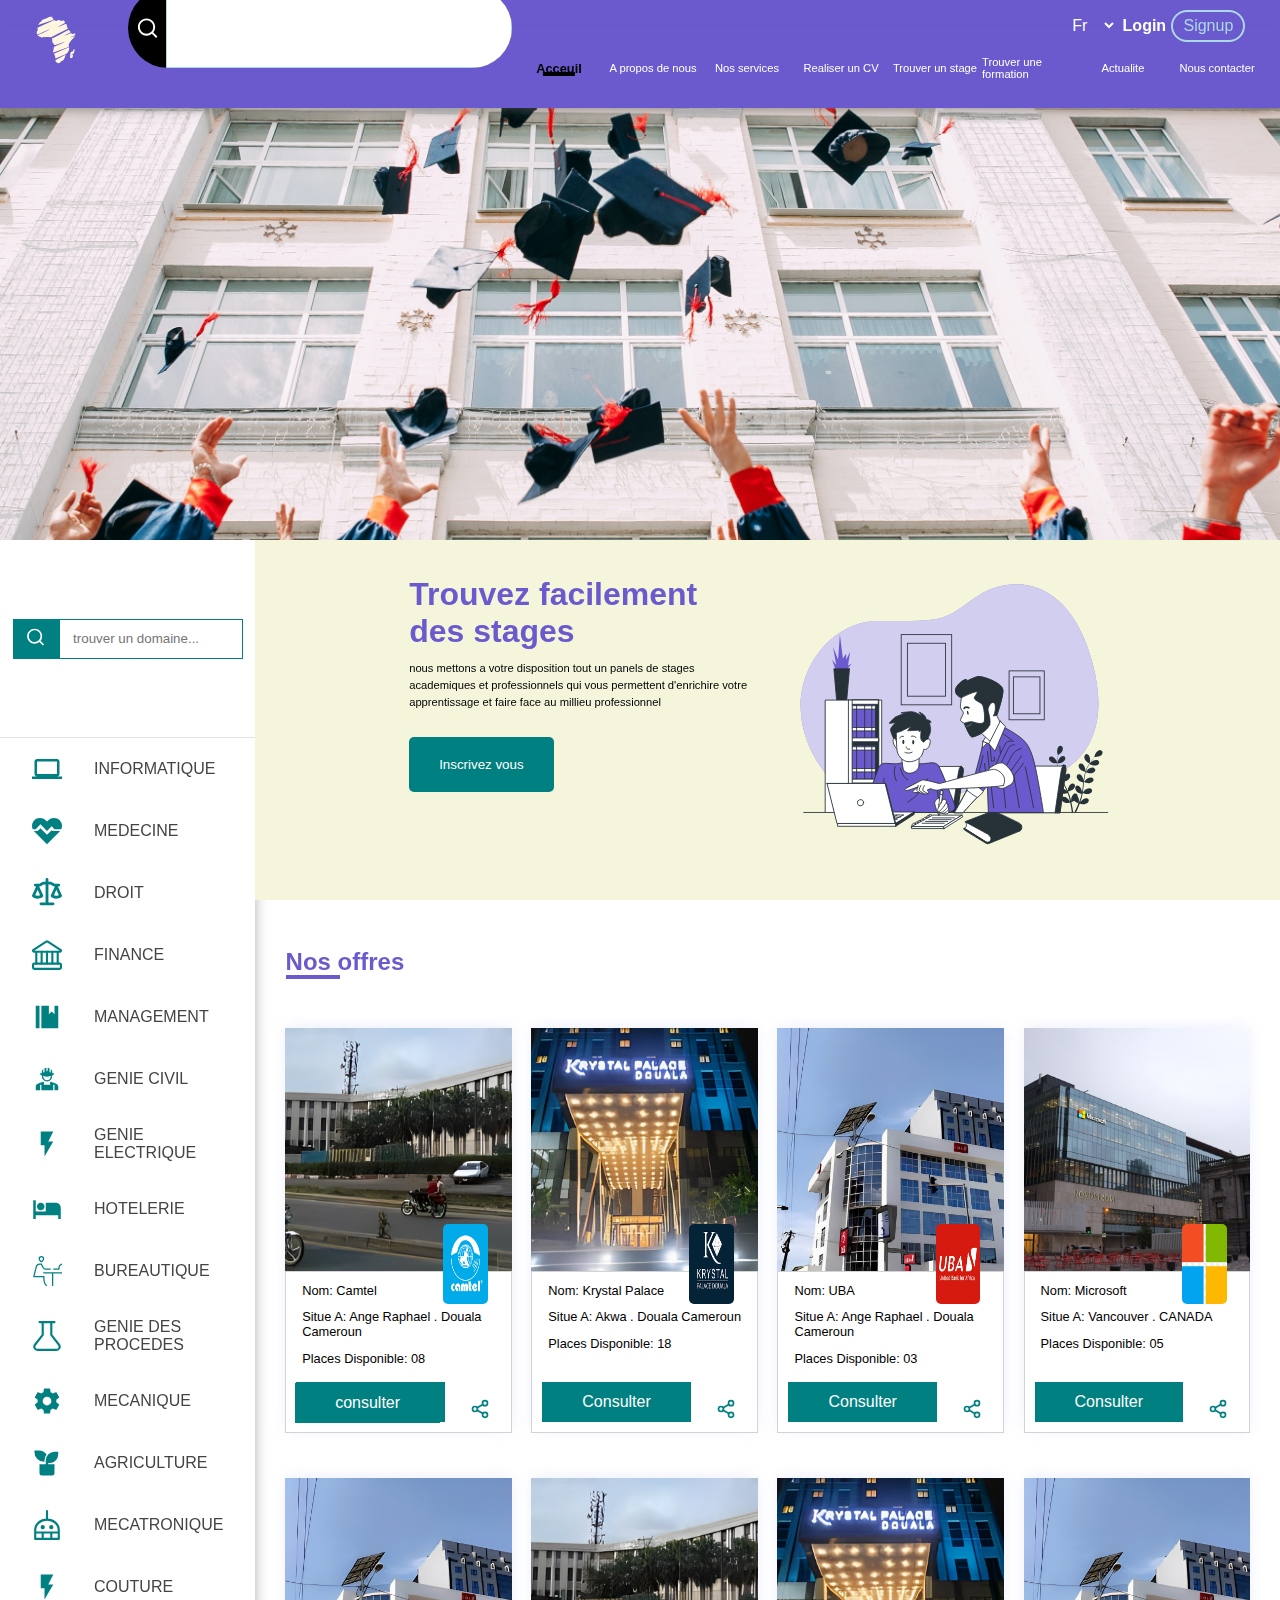
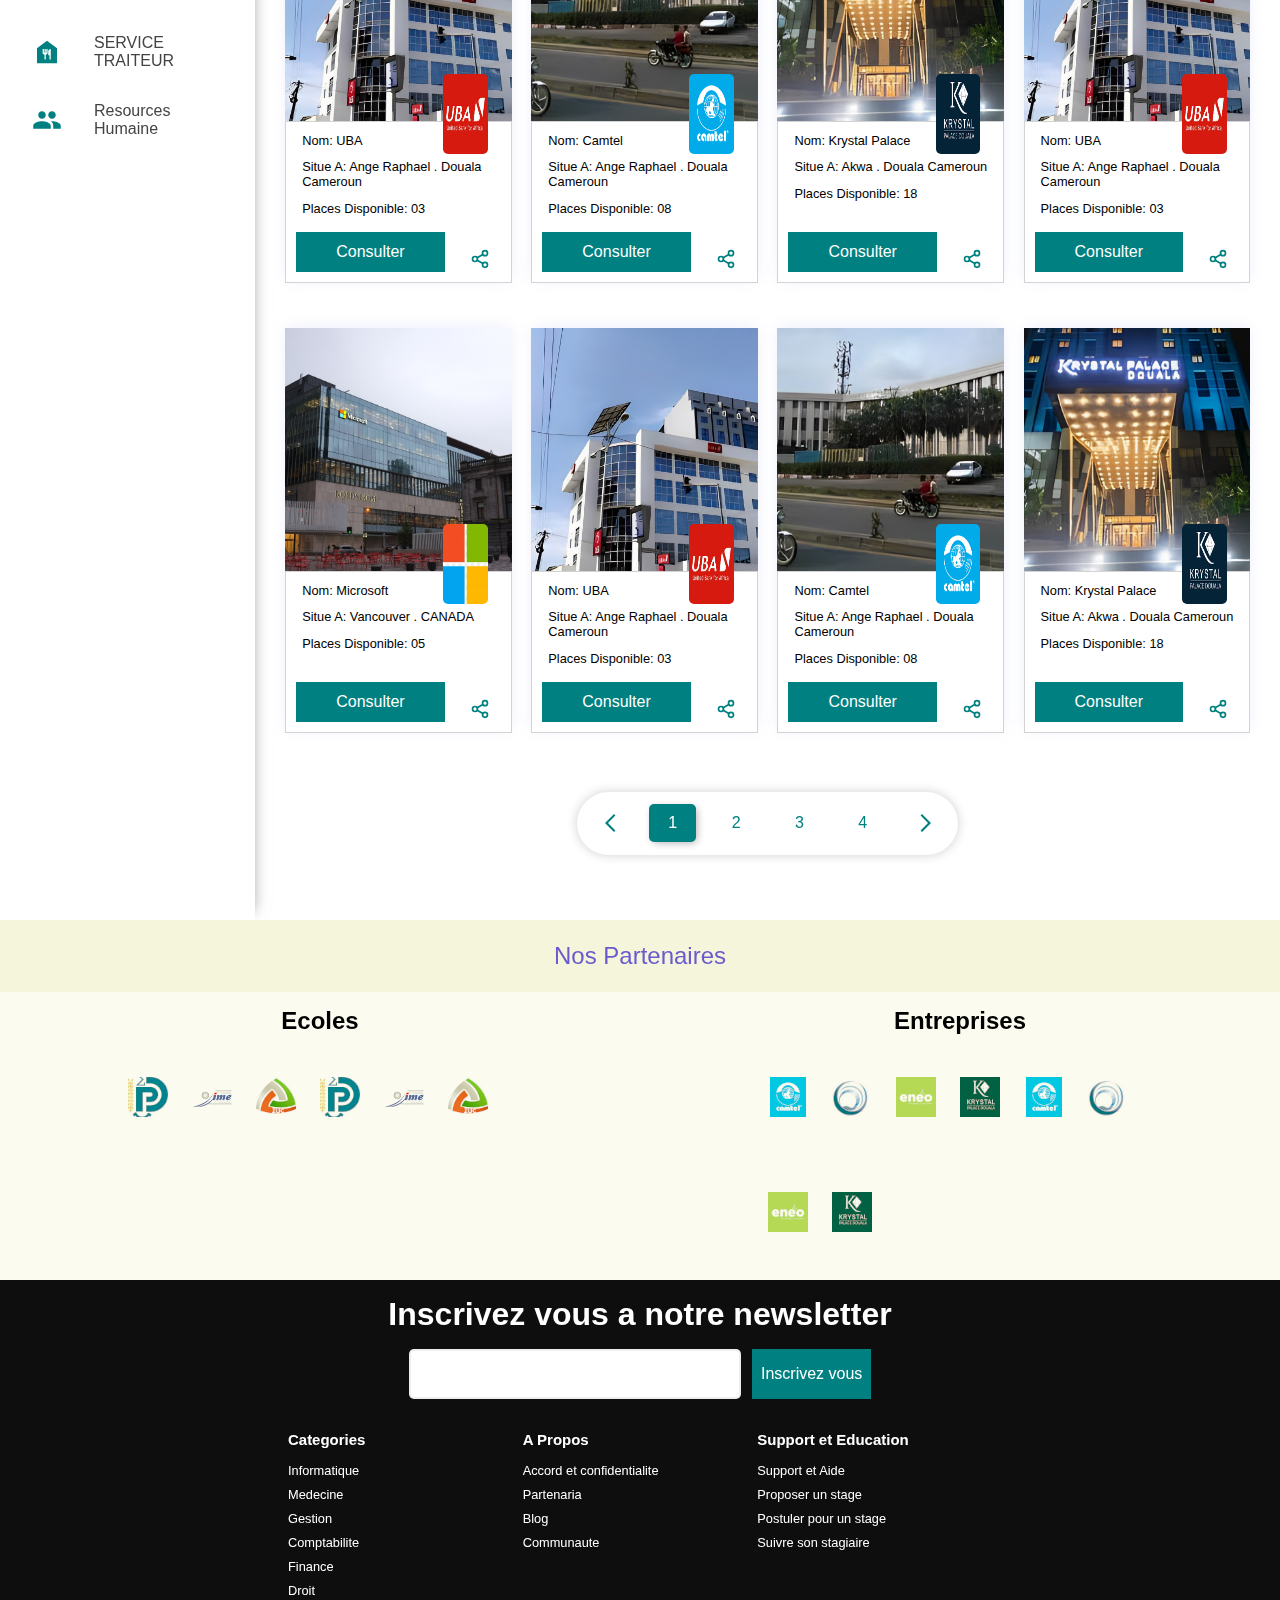
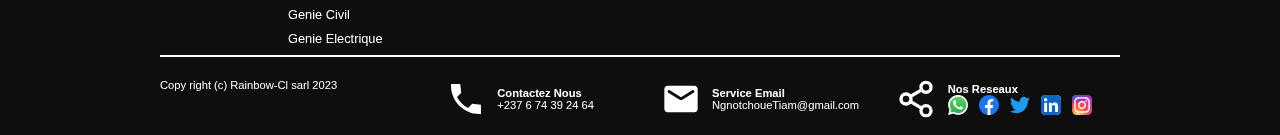
==== commit 53ca1369: "récupération des modifications du dépot distant" ====
--- a/index.html
+++ b/index.html
@@ -29,7 +29,7 @@
                 <a class="nav-link active" href="">Acceuil</a>
                 <a class="nav-link" href="">A propos de nous</a>
                 <a class="nav-link" href="">Nos services</a>
-                <a class="nav-link" href="">Realiser un CV</a>
+                <a class="nav-link" href="cv.html">Realiser un CV</a>
                 <a class="nav-link" href="">Trouver un stage</a>
                 <a class="nav-link" href="">Trouver une formation</a>
                 <a class="nav-link" href="">Actualite</a>
@@ -41,10 +41,6 @@
     <main id="index-main">
         <div class="main-filter" id="login-filter">
             <form id="login-form" action="">
-                <button type="button" class="close-form-button" value="login">
-                    <img src="assets/icons/close.svg" alt="">
-                </button>
-
                 <div class="form-header">
                     <h2>Connectez vous a votre compte</h2>
                 </div>
@@ -78,9 +74,6 @@
         </div>
         <div class="main-filter" id="signup-filter">
             <form id="signup-form" action="" method="POST" enctype="multipart/form-data">
-                <button type="button" class="close-form-button" value="signup">
-                    <img src="assets/icons/close.svg" alt="">
-                </button>
                 <div class="form-header">
                     <h2>Inscrivez vous c'est gratuit !</h2>
                 </div>
@@ -102,15 +95,11 @@
                         </div>
                         <div class="form-input">
                             <input type="password" required>
-                            <label for="">Etablissement</label>
+                            <label for="">Mot de passe</label>
                         </div>
                         <div class="form-input">
                             <input type="password" required>
-                            <label for="">Niveau</label>
-                        </div>
-                        <div class="form-input">
-                            <input type="tel" required>
-                            <label for="">Numero de telephone</label>
+                            <label for="">Repeter le mot de passe</label>
                         </div>
                         <p>se connecter avec </p>
                         <div id="social-connect">
@@ -123,41 +112,35 @@
                         </div>
                     </div>
                     <div id="block-2" class="block">
+                        <div class="picture-input">
+                            <img id="profile-display" src="assets/icons/user.svg" alt="">
+                        </div>
                         <div class="form-input">
                             <input type="text" required>
                             <label for="">Nom d'utilisateur</label>
                         </div>
                         <div class="form-input">
+                            <input type="password" required>
+                            <label for="">Etablissement</label>
+                        </div>
+                        <div class="form-input">
+                            <input type="password" required>
+                            <label for="">Niveau</label>
+                        </div>
+                        <div class="form-input">
                             <input type="number" required>
                             <label for="">Matricule</label>
-                        </div>
-                        <div class="form-input">
-                            <input type="password" required>
-                            <label for="">Mot de passe</label>
-                        </div>
-                        <div class="form-input">
-                            <input type="password" required>
-                            <label for="">Repeter le mot de passe</label>
                         </div>
                         <div class="check-input">
                             <input type="checkbox">
                             <label for="">J'accepte les conditions de confidentialite</label>
                         </div>
-                        <p>se connecter avec </p>
-                        <div id="social-connect">
-                            <a class="connect-option" href="#">
-                                <img src="assets/icons/google.svg" alt="">
-                            </a>
-                            <a class="connect-option" href="#">
-                                <img src="assets/icons/facebook.svg" alt="">
-                            </a>
-                        </div>
                     </div>
 
                 </div>
                 <div class="form-action">
-                    <button id="follow-button" type="button">suivant >></button>
-                    <button id="signup-button" type="submit" disabled>S'inscrire</button>
+                    <button id="follow-button" type="button" onclick="handleNextBlock()">suivant >></button>
+                    <button id="signup-button" type="submit">S'inscrire</button>
                     <div class="form-input">
                         <p>deja un compte ? <a href="login.html">connectez vous maintenant</a></p>
                     </div>
--- a/style.css
+++ b/style.css
@@ -26,6 +26,7 @@
 *
 *====================================================================
 */
+@import url('https://fonts.googleapis.com/css2?family=Manrope:wght@200;300;400;500;600;700;800&family=Poppins:ital,wght@0,100;0,200;0,300;0,400;0,500;0,600;0,700;0,800;0,900;1,100;1,200;1,300;1,400;1,500;1,600;1,700;1,800;1,900&display=swap');
 
 :root {
 
@@ -39,7 +40,88 @@
     --cover-fg: #444444;
 
     --beige: #F5F5DC;
-}
+
+    /* for the cv section*/
+
+    --clr-blue: #1A91F0;
+    --clr-blue-mid: #1170CD;
+    --clr-blue-dark: #1A1C6A;
+    --clr-white: #fff;
+    --clr-bright: #EFF2F9;
+    --clr-dark: #1e2532;
+    --clr-black: #000;
+    --clr-grey: #656e83;
+    --clr-green: #084C41;
+    --font-poppins: 'Poppins', sans-serif;
+    --font-manrope: 'Manrope', sans-serif;
+    ;
+    --transition: all 300ms ease-in-out;
+}
+
+
+/* fonts */
+.font-poppins{font-family: var(--font-poppins);}
+.font-manrope{font-family: var(--font-manrope);}
+
+/* text colors */
+.text-blue{color: var(--clr-blue);}
+.text-blue-mid{color: var(--clr-blue-mid);}
+.text-blue-dark{color: var(--clr-blue-dark);}
+.text-bright{color: var(--clr-bright);}
+.text-dark{color: var(--clr-dark);}
+.text-grey{color: var(--clr-grey);}
+.text-white{color: var(--clr-white);}
+
+/* backgrounds */
+.bg-blue{background-color: var(--clr-blue);}
+.bg-blue-mid{background-color: var(--clr-blue-mid);}
+.bg-blue-dark{background-color: var(--clr-blue-dark);}
+.bg-bright{background-color: var(--clr-bright);}
+.bg-dark{background-color: var(--clr-dark);}
+.bg-grey{background-color: var(--clr-grey);}
+.bg-white{background-color: var(--clr-white);}
+.bg-black{background-color: var(--clr-black);}
+.bg-green{background-color: var(--clr-green);}
+
+.text-center{ text-align: center;}
+.text-left{text-align: left;}
+.text-right{text-align: right;}
+.text-uppercase{text-transform: uppercase;}
+.text-lowercase{text-transform: lowercase;}
+.text-capitalize{text-transform: capitalize;}
+.text{
+    color: var(--clr-dark);
+    opacity: 0.9;
+    margin: 2rem 0;
+    line-height: 1.6;
+}
+
+.fw-2{font-weight: 200;}
+.fw-3{font-weight: 300;}
+.fw-4{font-weight: 400;}
+.fw-5{font-weight: 500;}
+.fw-6{font-weight: 600;}
+.fw-7{font-weight: 700;}
+.fw-8{font-weight: 800;}
+
+.fs-13{font-size: 13px;}
+.fs-14{font-size: 14px;}
+.fs-15{font-size: 15px;}
+.fs-16{font-size: 16px;}
+.fs-17{font-size: 17px;}
+.fs-18{font-size: 18px;}
+.fs-19{font-size: 19px;}
+.fs-20{font-size: 20px;}
+.fs-21{font-size: 21px;}
+.fs-22{font-size: 22px;}
+.fs-23{font-size: 23px;}
+.fs-24{font-size: 24px;}
+.fs-25{font-size: 25px;}
+
+.ls-1{letter-spacing: 1px;}
+.ls-2{letter-spacing: 2px;}
+
+
 /* 
 * ===================================================================
 *
@@ -70,7 +152,8 @@
     border: none;
     outline: none;
 }
-body{
+
+body {
     display: flex;
     align-items: center;
     flex-direction: column;
@@ -112,16 +195,16 @@
 #logo-image {
     margin-top: 1em;
     color: var(--primary-fg);
-    height:3em;
+    height: 3em;
     width: 3em;
 }
 
 #option-menu {
     margin-top: 0.6em;
-    width: fit-content;
-    display: flex;
-    align-items: center;
-    gap: 1.5em;
+    width: 15%;
+    display: flex;
+    justify-content: space-around;
+    align-items: center;
 }
 
 #language-select {
@@ -166,7 +249,6 @@
     width: 100%;
     display: flex;
     justify-content: flex-end;
-
     gap: 10px;
 }
 
@@ -262,81 +344,11 @@
     position: absolute;
     bottom: 0;
     left: 50%;
-    width:30%;
+    width: 30%;
     transform: translate(-50%);
     border: 2px solid black;
 }
 
-/* logged-index header */
-
-#notifications-link,
-#messages-link{
-    height: 25px;
-    width: 25px;
-    position: relative;
-}
-#notifications-link img,
-#messages-link img{
-    width: 100%;
-    height: 100%;
-    object-fit: contain;
-}
-#notifications-link span,
-#messages-link span{
-    display: none;
-}
-#notifications-link span.new-unseen,
-#messages-link span.new-unseen{
-    position: absolute;
-    height: 15px;
-    width: 15px;
-    border-radius: 100%;
-    background-color: red;
-    color: white;
-    top: 0;
-    right: 0;
-    transform: translateY(-30%);
-    display: flex;
-    justify-content: center;
-    align-items: center;
-    font-size: 0.7em;
-}
-
-#profile-dropdom{
-    height: 50px;
-    width: 110px;
-    border: 1px solid white;
-    box-shadow: 1px 1px 5px 1px #0000005d;
-    border-radius: 100px;
-    display: flex;
-    justify-content: space-between;
-    align-items: center;
-    padding: 0 4px 0 1em;
-    background-color: white;
-}
-#profile-image-wrapper{
-    height: 40px;
-    width: 40px;
-   border-radius: 100%;
-    background-color: white;
-
-}
-#profile-image-wrapper img{
-    height: 100%;
-    width: 100%;
-    object-fit: fill;
-    border-radius: 100%;
-}
-#dropdom-button{
-    height: 30px;
-    width: 30px;
-    background-color: transparent;
-}
-#dropdom-button img{
-    height: 100%;
-    width: 100%;
-    object-fit: contain;
-}
 
 
 /* 
@@ -349,17 +361,19 @@
 
 /* offer detail main section */
 
-#offer-detail-main{
+#offer-detail-main {
     height: 250vh;
     width: 70%;
     padding-top: 15vh;
-    
-}
+
+}
+
 #enterprise-asset {
     height: 50vh;
     width: 100%;
 }
-#enterprise-asset img{
+
+#enterprise-asset img {
     height: 100%;
     width: 100%;
     object-fit: fill;
@@ -382,7 +396,7 @@
     display: flex;
     flex-direction: column;
     justify-content: space-between;
-    
+    gap: 2em;
 }
 
 #header-info h1 {
@@ -462,7 +476,7 @@
     gap: 1em;
 }
 
-#internship-detail{
+#internship-detail {
     width: 80%;
     position: relative;
 }
@@ -486,7 +500,7 @@
 }
 
 
-#internship-detail .block-description p img{
+#internship-detail .block-description p img {
     height: 30px;
     object-fit: contain;
 }
@@ -579,9 +593,9 @@
     left: 0;
     height: 100%;
     width: 100%;
-    object-fit: cover; 
-    opacity: 0; 
-    transition: 3s ease; 
+    object-fit: cover;
+    opacity: 0;
+    transition: 3s ease;
 }
 
 .current {
@@ -594,7 +608,7 @@
     height: max-content;
     width: 100%;
     height: 220vh;
-}   
+}
 
 #fields-sidebar {
     background-color: white;
@@ -922,7 +936,7 @@
 }
 
 #next-page-btn img,
-#previous-page-btn img{
+#previous-page-btn img {
     height: 20px;
     object-fit: contain;
 }
@@ -965,52 +979,24 @@
     transition: opacity 0.5s ease;
     z-index: 0;
 }
- 
+
 #signup-form,
 #login-form {
     height: 90%;
     width: 30%;
-    background-color: #67646453;
+    background-color: #67646435;
     box-shadow: 0px 0px 50px -5px rgba(163, 163, 163, 0.459) inset;
     border-radius: 10px;
-    backdrop-filter: blur(20px);
+    backdrop-filter: blur(10px);
     display: flex;
     flex-direction: column;
     border: 2px solid rgba(145, 144, 144, 0.661);
     padding: 1em 2em;
     z-index: 0;
-    position: relative;
 }
 
 #login-form {
     height: 70%;
-}
-
-.close-form-button {
-    position: absolute;
-    top: 10px;
-    right: 10px;
-    height: 40px;
-    width: 40px;
-    border-radius: 5px;
-    cursor: pointer;
-    display: flex;
-    justify-content: center;
-    align-items: center;
-    background-color: transparent;
-    transition: 0.2s ease;
-}
-
-.close-form-button:hover {
-    background-color: #ffffff32;
-    backdrop-filter: blur(20px);
-    box-shadow: 0 2px 5px 0 rgba(0, 0, 0, 0.312);
-}
-
-.close-form-button img {
-    height: 70%;
-    width: 70%;
-    object-fit: contain;
 }
 
 .form-header {
@@ -1064,7 +1050,7 @@
 .check-input,
 #social-connect {
     position: relative;
-    height: 60px;
+    height: 50px;
     width: 100%;
     display: flex;
     justify-content: center;
@@ -1093,7 +1079,6 @@
     transition: 0.2s ease;
     color: rgb(49, 49, 49);
     pointer-events: none;
-    font-size: 1.2em;
 }
 
 .form-input a {
@@ -1113,8 +1098,8 @@
 .form-input input:focus~label,
 .form-input input:valid~label {
     top: 10px;
-    font-size: 0.9em;
-    font-weight: 700;
+    font-size: 0.8em;
+    font-weight: 400;
     color: white;
 }
 
@@ -1182,19 +1167,574 @@
 #login-button {
     width: 70%;
     height: 50px;
+
     border-radius: 100px;
-    cursor: pointer;
-}
-
-#follow-button:hover {
-    background-color: rgb(241, 241, 241);
-    box-shadow: 0 2px 5px 0 rgba(0, 0, 0, 0.25);
-}
-
+}
 #signup-button {
-    visibility: hidden;
+    display: none;
     background-color: rgba(255, 255, 255, 0.211);
     color: white;
+}
+
+/* Cv main section */
+
+.icon{
+    width: 1rem;
+    height: 1rem;
+}
+.container-cv{
+    max-width: 1200px;
+    margin: 0 auto;
+    padding: 0 1.6rem;
+    font-family: var(--font-poppins);
+} 
+.container-cv h3{
+    max-width: 1200px;
+    margin: 0 auto;
+    padding: 0 1.6rem;
+    font-family: var(--font-poppins);
+}
+/* bars button */
+.bars{
+    display: flex;
+    flex-direction: column;
+    justify-content: space-between;
+    height: 16.5px;
+    width: 25px;
+}
+.bars .bar{
+    width: 100%;
+    height: 2px;
+    background-color: var(--clr-blue);
+    transition: var(--transition);
+}
+
+.bars:hover .bar{
+    background-color: var(--clr-dark);
+}
+
+/* buttons */
+.btn{
+    font-size: 14.5px;
+    font-weight: 600;
+    padding: 1.4rem 1.6rem;
+    border-radius: 4px;
+    display: inline-block;
+}
+
+.btn-primary{
+    background-color: var(--clr-blue);
+    color: var(--clr-white);
+    border: 1px solid var(--clr-blue);
+    transition: var(--transition);
+}
+
+.btn-primary:hover{
+    background-color: transparent;
+    color: var(--clr-dark);
+    border-color: var(--clr-grey);
+}
+
+.btn-secondary{
+    background-color: transparent;
+    color: var(--clr-dark);
+    border: 1px solid var(--clr-grey);
+    transition: var(--transition);
+}
+
+.btn-secondary:hover{
+    background-color: var(--clr-blue);
+    color: var(--clr-white);
+    border-color: var(--clr-blue);
+}
+
+.btn-group button:first-child, .btn-group a:first-child{
+    margin-right: 1rem!important;
+}
+
+/* navbar part */
+.navbar{
+    height: 80px;
+    display: flex;
+    align-items: center;
+    box-shadow: rgba(0, 0, 0, 0.08) 0px 3px 8px;
+}
+
+.navbar .container-cv{
+    width: 100%;
+}
+
+.navbar-brand{
+    display: flex;
+    align-items: center;
+    justify-content: flex-start;
+    font-size: 1.8rem;
+}
+.navbar-brand-text{
+    color: var(--clr-dark);
+    font-weight: 600;
+}
+.navbar-brand-text span{
+    color: var(--clr-blue);
+}
+.navbar-brand-icon{
+    width: 25px;
+    margin-right: 6px;
+    opacity: 0.8;
+}
+.brand-and-toggler{
+    display: flex;
+    align-items: center;
+    justify-content: space-between;
+}
+.header{
+    min-height: calc(100vh - 80px);
+    display: flex;
+    flex-direction: column;
+    align-items: center;
+    justify-content: center;
+}
+.header-content{
+    max-width: 740px;
+    margin-right: auto;
+    margin-left: auto;
+}
+.header-content img{
+    max-width: 760px;
+    border-top-right-radius: 8px;
+    border-top-left-radius: 8px;
+    margin-top: 3.2rem;
+}
+.lg-title{
+    margin: 1.4rem 0;
+    font-size: 37px;
+    line-height: 1.4;
+    color: var(--clr-dark);
+}
+.header-content p{
+    margin-bottom: 2.6rem;
+    line-height: 1.6;
+}
+
+
+/* section one */
+.section-one{
+    padding: 64px 0;
+    min-height: 80vh;
+    display: flex;
+    align-items: center;
+}
+.section-one-l img{
+    max-width: 545px;
+    margin-right: auto;
+    margin-left: auto;
+}
+.section-one-r{
+    margin-top: 4rem;
+}
+
+.section-one .btn-group{
+    margin-top: 2rem;
+}
+.section-one-r{
+    max-width: 545px;
+    margin-right: auto;
+    margin-left: auto;
+}
+.section-one-r .btn-group{
+    margin-top: 3rem;
+}
+
+/* section two */
+.section-two{
+    padding: 64px 0;
+}
+.section-two .section-items{
+    display: grid;
+    gap: 2rem;
+}
+
+.section-two .section-item{
+    max-width: 350px;
+    text-align: center;
+    margin-right: auto;
+    margin-left: auto;
+}
+.section-two .section-item-icon{
+    margin: 1rem 0;
+}
+.section-two .section-item-icon img{
+    width: 80px;
+    margin-right: auto;
+    margin-left: auto;
+}
+.section-two .section-item-title{
+    color: var(--clr-blue-dark);
+    font-size: 1.8rem;
+    font-weight: 600;
+}
+.section-two .text{
+    margin: 0.9rem 0;
+}
+
+/* footer */
+.footer{
+    padding: 3rem 0;
+}
+.footer-content p{
+    color: var(--clr-grey);
+}
+.footer-content p span{
+    color: var(--clr-white);
+}
+
+/* media queries */
+@media screen and (min-width: 768px){
+    .section-two .section-items{
+        grid-template-columns: repeat(2, 1fr);
+    }
+}
+
+@media screen and (min-width: 992px){
+    .section-one-content{
+        display: grid;
+        grid-template-columns: repeat(2, 1fr);
+        column-gap: 3rem;
+    }
+    .section-one-r{
+        text-align: left;
+    }
+    .section-two .section-items{
+        grid-template-columns: repeat(3, 1fr);
+    }
+    .section-two .section-item{
+        text-align: left;
+    }
+    .section-two .section-item-icon img{
+        margin-left: 0;
+    }
+}
+
+
+
+/* resume page */
+.container-cv-cv{
+    font-family: var(--font-poppins);
+    display: flex;
+    height: 100vh;
+    position: fixed;
+    top: 12vh;
+    /* width: 80%; */
+    justify-content: center;
+    /* margin: auto; */
+    justify-items: center;
+    width: 100%;
+    padding-bottom: 12vh;
+}
+container-cv 
+button{
+    border: none;
+    background-color: transparent;
+    outline: 0;
+    cursor: pointer;
+    font-family: inherit;
+}
+
+#about-sc{
+    padding: 64px 120px;
+    width: 50%;
+    height: 100%;
+    overflow-y: auto;
+}
+#preview-sc{
+    padding: 64px 0px;
+    width: 50%;
+    height: 100%;
+    overflow-y: auto;
+    background-color: #f3f2ef;
+}
+.cv-form-row-title{
+    background-color: white;
+    color: #444;
+    cursor: pointer;
+    width: 100%;
+    text-align: left;
+    border: solid #e4e4e7;
+    border-width: 0px 0px 1px 0px;
+    outline: none;
+    transition: 0.4s;
+    padding: 18px 0px;
+}
+
+.cv-form-row-title h3{
+    font-weight: 500;
+    text-transform: uppercase;
+    letter-spacing: 1.5px;
+    font-size: 1.17rem;
+}
+.cv-form-row-title h3:after {
+    content: '\2b9f';
+    border: 1px solid black;
+     font-size: 13px;
+    color: #777;
+    float: right;
+    padding: 6px 8px;
+    border-radius: 6px;
+}
+
+.cv-form-row-title h3:hover:after {
+    border: 1px solid blue;
+    font-size: 13px;
+    color: #777;
+    float: right;
+    padding: 6px 8px;
+    border-radius: 6px;
+}
+
+.active h3:after {
+    content: '\2b9D';
+    /* Unicode character for "minus" sign (-) */
+}
+.cv-form-blk{
+    margin: 3rem 0;
+}
+.cv-form-row{
+    padding: 3rem 2rem 0 2rem;
+    margin-bottom: 1rem;
+    position: relative;
+}
+.pannel{
+    overflow: hidden;
+    max-height: 0;
+    transition: max-height 0.3s ease-out;
+}
+textarea{
+    resize: none;
+}
+.form-elem{
+    margin-bottom: 3rem;
+    position: relative;
+}
+.form-label{
+    display: block;
+    font-weight: 600;
+    font-size: 14px;
+    color: var(--clr-dark);
+    margin-bottom: 0.5rem;
+}
+.form-control{
+    background-color: #f4f4f5;
+    border-radius: 5px;
+    border: 1px solid #ffffff;
+    padding: 10px;
+    width: 100%;
+}
+
+.form-control:hover{
+    background-color: #f5f9ff;
+    border: 1px solid #547bff;
+}
+
+.form-control:focus{
+    background-color: #f5f9ff;
+    border: 1px solid #547bff;
+    outline: none;
+}
+
+.form-control:focus{
+    border-color: rgba(0, 0, 0, 0.3);
+}
+.form-text{
+    color: #ca0b00;
+    font-size: 12px;
+    position: absolute;
+    letter-spacing: 0.5px;
+    top: calc(100% + 2px);
+    left: 0;
+    width: 100%;
+}
+.cols-3, .cols-2{
+    display: grid;
+}
+.repeater-add-btn{
+    background-color: var(--clr-blue-mid);
+    font-size: 1.6rem;
+    color: var(--clr-white);
+    margin: 1rem 0;
+    padding: 0px 7px;
+}
+.repeater-remove-btn{
+    position: absolute;
+    top: 10px;
+    right: 10px;
+    z-index: 999;
+    width: 25px;
+    height: 25px;
+    border-radius: 50%;
+    background-color: #ca0b00;
+    color: var(--clr-white);
+    font-size: 1.6rem;
+}
+
+/* preview section */
+.preview-cnt{
+    border-radius: 5px;
+    display: grid;
+    grid-template-columns: 32% auto;
+    box-shadow: rgba(149, 157, 165, 0.2) 0px 8px 24px;
+    overflow: hidden;
+}
+
+.preview-cnt-l{
+    padding: 3rem 3rem 2rem 3rem;
+}
+.preview-cnt-r{
+    padding: 3rem 3rem 3rem 4rem;
+}
+.preview-cnt-l .preview-blk:nth-child(1){
+    text-align: center;
+}
+.preview-image{
+    width: 120px;
+    height: 120px;
+    border-radius: 50%;
+    overflow: hidden;
+    margin-right: auto;
+    margin-left: auto;
+}
+.preview-image img{
+    width: 100%;
+    height: 100%;
+    object-fit: cover;
+}
+.preview-item-name{
+    font-size: 1.5rem;
+    font-weight: 600;
+    margin: 1.8rem 0;
+    position: relative;
+}
+.preview-item-name::after{
+    position: absolute;
+    content: "";
+    bottom: -10px;
+    width: 50px;
+    height: 1.5px;
+    background-color: rgba(255, 255, 255, 0.5);
+    left: 50%;
+    transform: translateX(-50%);
+}
+.preview-blk{
+    padding: 1rem 0;
+    margin-bottom: 1rem;
+}
+.preview-blk-title h3{
+    text-transform: uppercase;
+    letter-spacing: 0.5px;
+    border-bottom: 0.5px solid rgba(0, 0, 0, 0.08);
+    padding-bottom: 0.5rem;
+}
+.preview-blk-title{
+    margin-bottom: 1rem;
+}
+.preview-blk-list .preview-item{
+    margin-bottom: 0.2rem;
+    opacity: 0.95;
+}
+.preview-cnt-r .preview-blk-title{
+    color: var(--clr-dark);
+}
+.preview-cnt-r .preview-blk-list .preview-item{
+    margin-top: 1.8rem;
+}
+
+.achievements-items.preview-blk-list .preview-item span:first-child,
+.educations-items.preview-blk-list .preview-item span:first-child,
+.experiences-items.preview-blk-list .preview-item span:first-child{
+    display: block;
+    font-weight: 600;
+    margin-bottom: 1rem;
+    background-color: rgba(0, 0, 0, 0.03);
+}
+
+.educations-items.preview-blk-list .preview-item span:nth-child(2),
+.experiences-items.preview-blk-list .preview-item span:nth-child(2){
+    font-weight: 600;
+    margin-right: 1rem;
+}
+
+.educations-items.preview-blk-list .preview-item span:nth-child(3),
+.experiences-items.preview-blk-list .preview-item span:nth-child(3){
+    font-style: italic;
+    margin-right: 1rem;
+}
+
+.educations-items.preview-blk-list .preview-item span:nth-child(4),
+.educations-items.preview-blk-list .preview-item span:nth-child(5),
+.experiences-items.preview-blk-list .preview-item span:nth-child(4),
+.experiences-items.preview-blk-list .preview-item span:nth-child(5){
+    margin-right: 1rem;
+    background-color: var(--clr-green);
+    color: var(--clr-white);
+    padding: 0 1rem;
+    border-radius: 0.6rem;
+}
+
+.educations-items.preview-blk-list .preview-item span:nth-child(6),
+.experiences-items.preview-blk-list .preview-item span:nth-child(6){
+    font-size: 13.5px;
+    display: block;
+    opacity: 0.8;
+    margin-top: 1rem;
+}
+.projects-items.preview-blk-list .preview-item span{
+    display: block;
+}
+
+@media screen and (min-width: 768px){
+    .cols-3{
+        grid-template-columns: repeat(3, 1fr);
+        column-gap: 2rem;
+    }
+    .cols-2{
+        grid-template-columns: repeat(2, 1fr);
+        column-gap: 2rem;
+    }
+}
+
+@media screen and (min-width: 992px){
+    .cv-form-row{
+        padding: 3rem 3rem 0rem 3rem;
+    }
+    .cols-3{
+        grid-template-columns: repeat(3, 1fr);
+    }
+}
+
+.print-btn-sc{
+    margin: 2rem 0 6rem 0;
+}
+
+/* print section */
+@media print{
+    body *{
+        visibility: hidden;
+    }
+
+    .non_print_area{
+        display: none;
+    }
+
+    .print_area, .print_area *{
+        visibility: visible;
+    }
+
+    .print_area{
+        /* width: 100%; */
+        position: absolute;
+        left: 0;
+        top: 0;
+        overflow: hidden;
+    }
 }
 
 /* 
@@ -1204,9 +1744,9 @@
 *
 *====================================================================
 */
-#index-footer{
-    width: 100%;
-    
+#index-footer {
+    width: 100%;
+
 }
 
 #partners-section {
@@ -1253,7 +1793,8 @@
 
 .partner-images {
     height: 80%;
-    width: 100%;;
+    width: 100%;
+    ;
     display: flex;
     justify-content: flex-start;
     align-items: flex-start;
@@ -1382,9 +1923,4 @@
 #social-images img {
     height: 20px;
     width: 20px;
-}
-
-
-
-
-
+}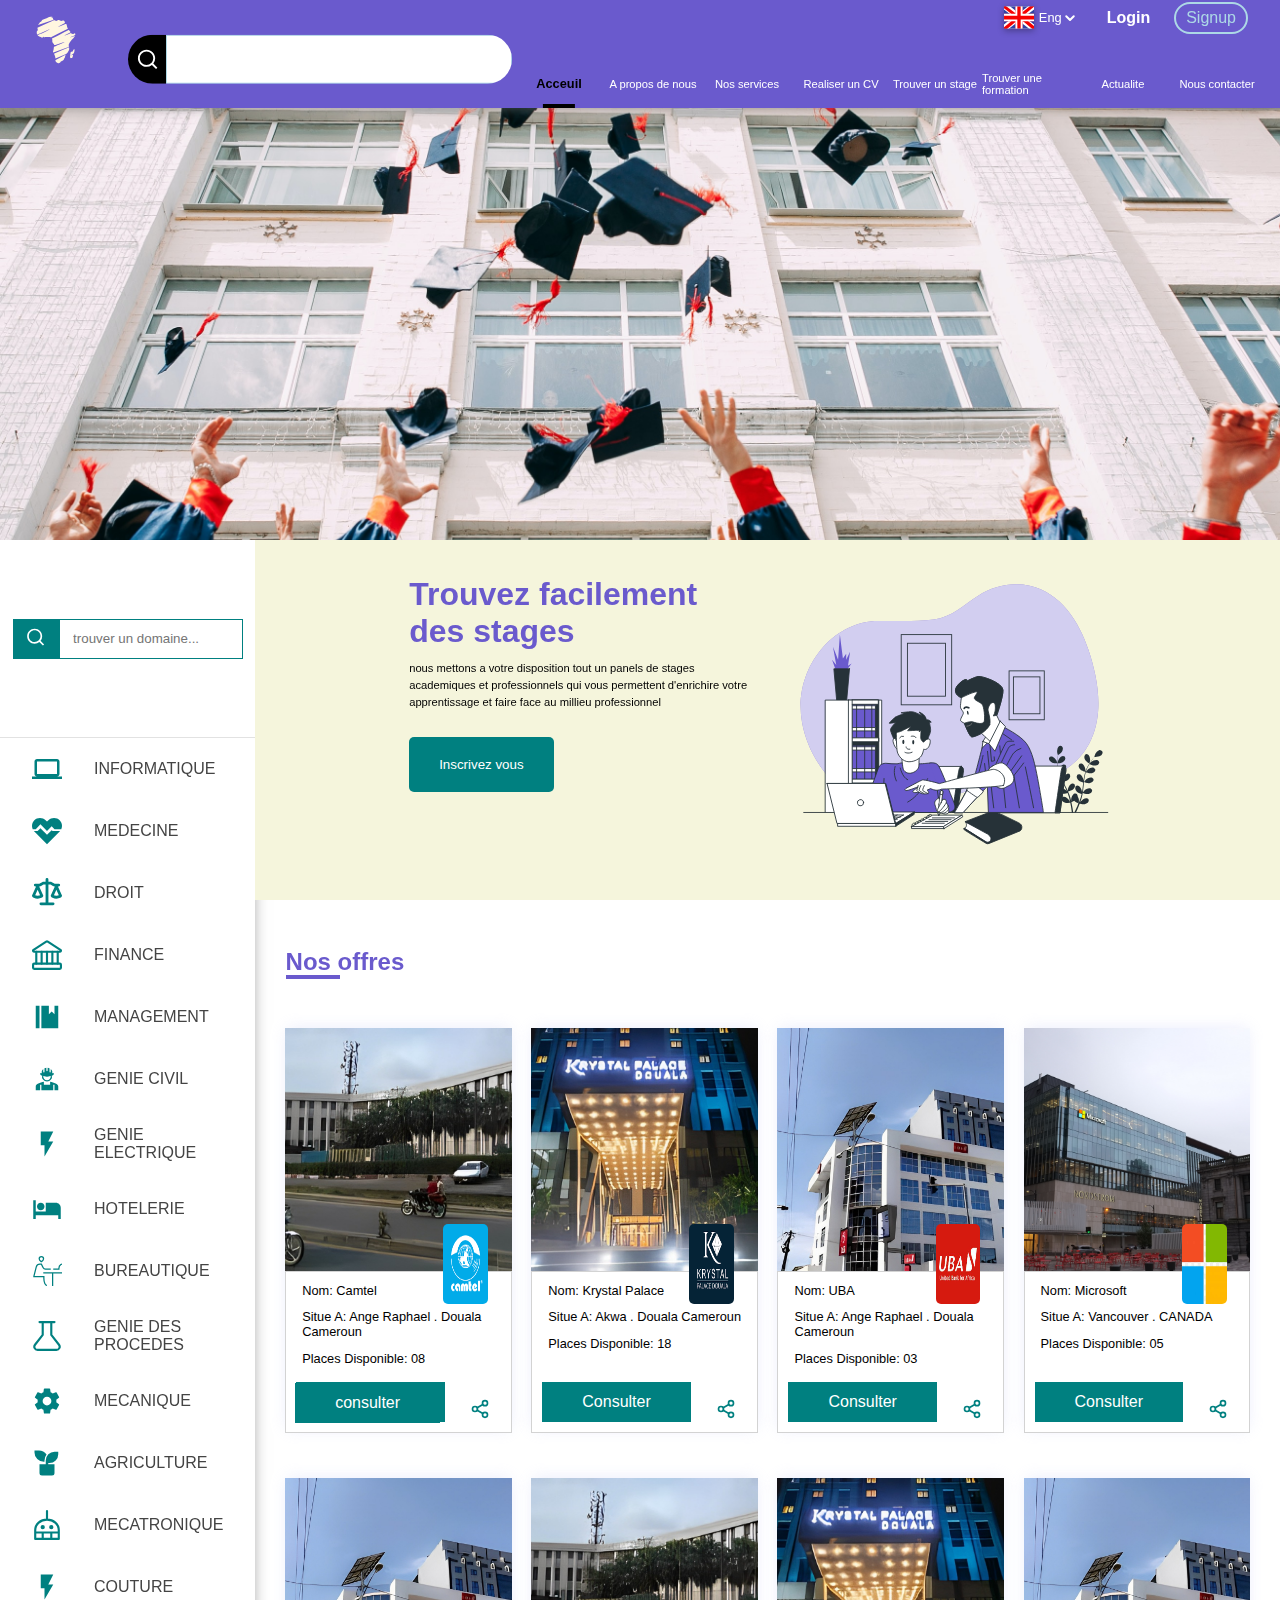
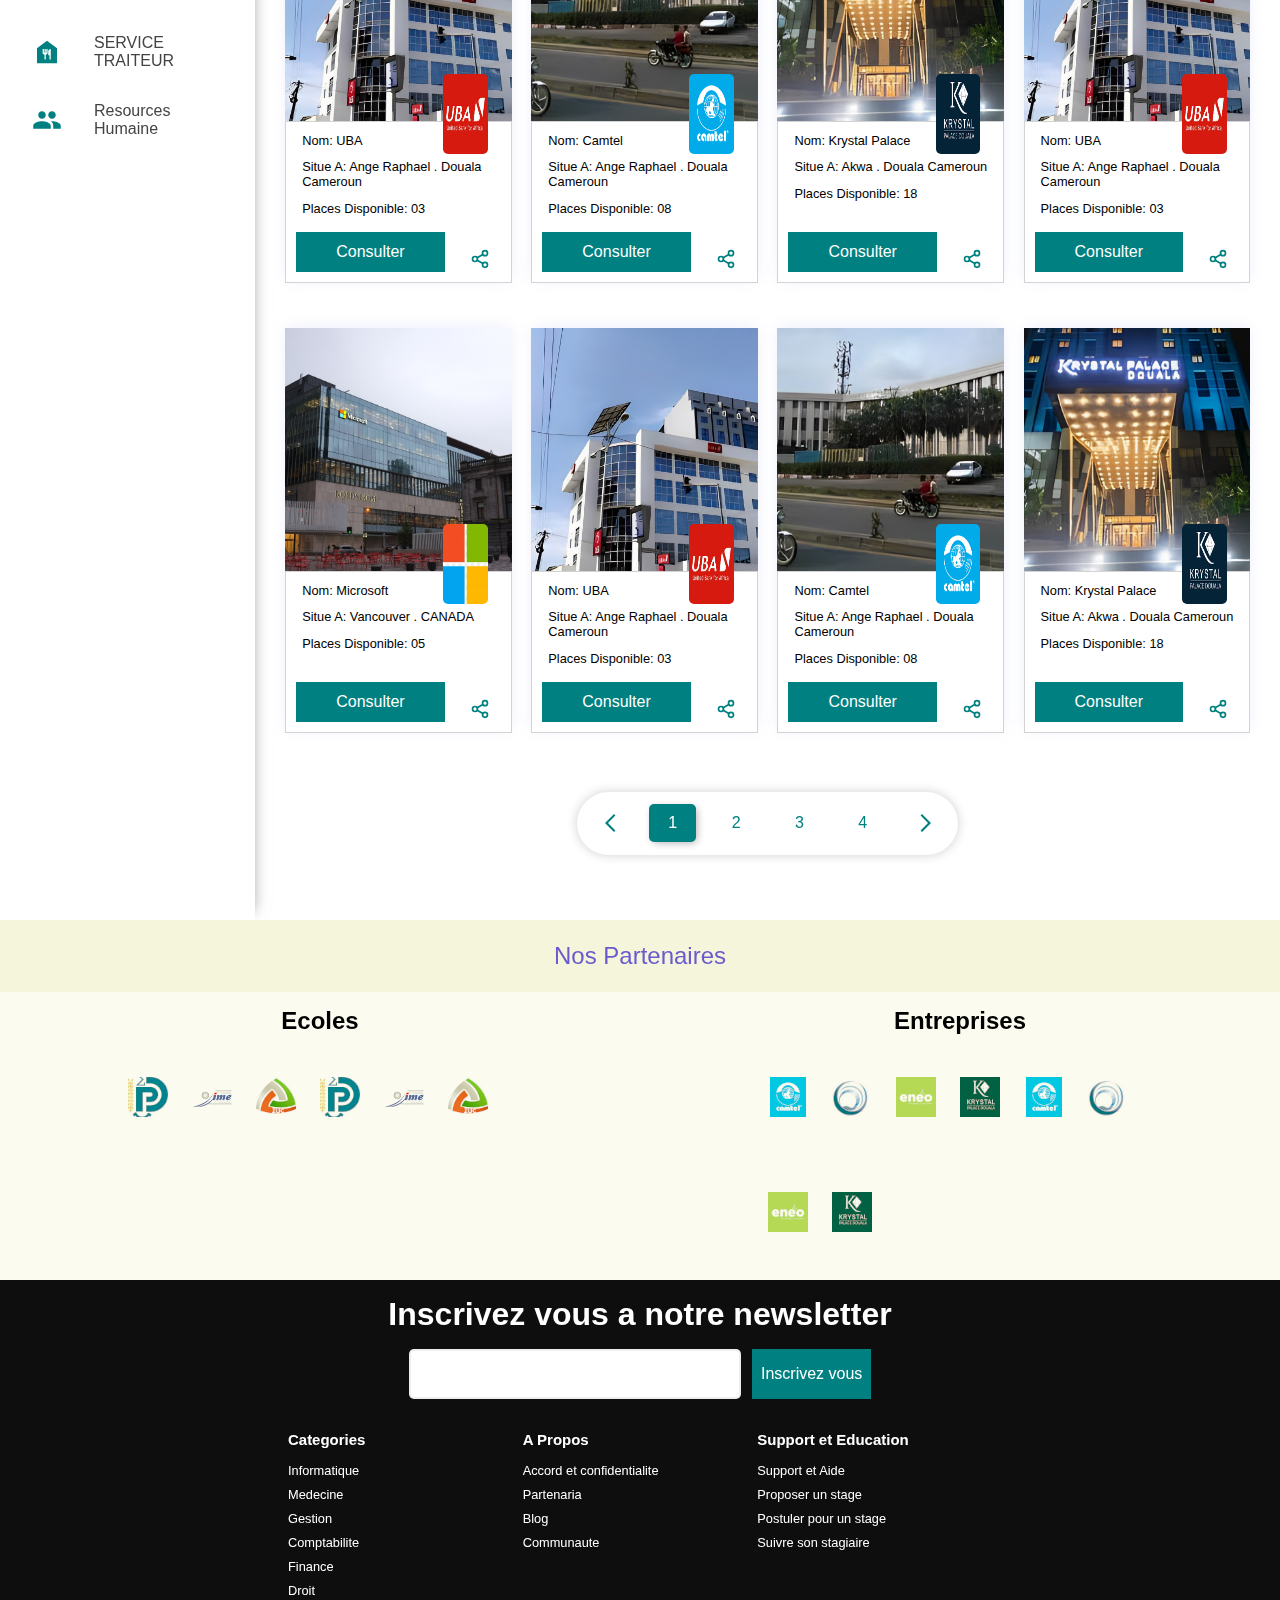
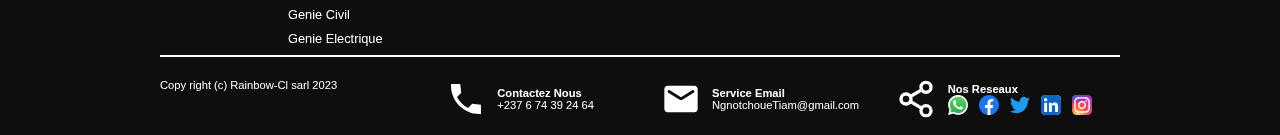
==== commit 711ccd6d: "done creating the flag options" ====
--- a/index.html
+++ b/index.html
@@ -12,10 +12,24 @@
     <header id="index-header">
         <a href="index.html"><img id="logo-image" src="assets/icons/africarxiv.svg" alt=""></a>
         <div id="option-menu">
-            <select name="languages" id="language-select">
-                <option value="francais">Fr</option>
-                <option value="englais">Eng</option>
-            </select>
+            <div id="language-select">
+                <div id="selected-language">
+                    <img src="assets/icons/flag-uk.svg" alt="">
+                    <span>Eng</span>
+                </div>
+                <img src="assets/icons/down-fill.svg" alt="">
+                <ul id="language-list">
+                    <li >
+                        <img src="assets/icons/flag-france.svg" alt="">
+                        <span>Francais</span>
+                    </li>
+                    <li >
+                        <img src="assets/icons/flag-uk.svg" alt="">
+                        <span>English</span>
+                    </li>
+                    
+                </ul>
+            </div>
             <button id="login-btn-link" value='login'>Login</button>
             <button id="signup-btn-link" value="signup">Signup</button>
         </div>
@@ -29,7 +43,7 @@
                 <a class="nav-link active" href="">Acceuil</a>
                 <a class="nav-link" href="">A propos de nous</a>
                 <a class="nav-link" href="">Nos services</a>
-                <a class="nav-link" href="cv.html">Realiser un CV</a>
+                <a class="nav-link" href="">Realiser un CV</a>
                 <a class="nav-link" href="">Trouver un stage</a>
                 <a class="nav-link" href="">Trouver une formation</a>
                 <a class="nav-link" href="">Actualite</a>
@@ -41,6 +55,10 @@
     <main id="index-main">
         <div class="main-filter" id="login-filter">
             <form id="login-form" action="">
+                <button type="button" class="close-form-button" value="login">
+                    <img src="assets/icons/close.svg" alt="">
+                </button>
+
                 <div class="form-header">
                     <h2>Connectez vous a votre compte</h2>
                 </div>
@@ -74,6 +92,9 @@
         </div>
         <div class="main-filter" id="signup-filter">
             <form id="signup-form" action="" method="POST" enctype="multipart/form-data">
+                <button type="button" class="close-form-button" value="signup">
+                    <img src="assets/icons/close.svg" alt="">
+                </button>
                 <div class="form-header">
                     <h2>Inscrivez vous c'est gratuit !</h2>
                 </div>
@@ -81,25 +102,29 @@
                     <div id="block-1" class="block current">
                         <div class="group-input">
                             <div class="form-input">
-                                <input type="text" required>
+                                <input type="text" name="first-name" required>
                                 <label for="">Nom</label>
                             </div>
                             <div class="form-input">
-                                <input type="text" required>
+                                <input type="text" name="last-name" required>
                                 <label for="">Prenom</label>
                             </div>
                         </div>
                         <div class="form-input">
-                            <input type="email" required>
+                            <input type="email" name="email" required>
                             <label for="">Email</label>
                         </div>
                         <div class="form-input">
-                            <input type="password" required>
-                            <label for="">Mot de passe</label>
-                        </div>
-                        <div class="form-input">
-                            <input type="password" required>
-                            <label for="">Repeter le mot de passe</label>
+                            <input type="text" name="school" required>
+                            <label for="">Etablissement</label>
+                        </div>
+                        <div class="form-input">
+                            <input type="number" name="level" required>
+                            <label for="">Niveau</label>
+                        </div>
+                        <div class="form-input">
+                            <input type="tel" name="tel" required>
+                            <label for="">Numero de telephone</label>
                         </div>
                         <p>se connecter avec </p>
                         <div id="social-connect">
@@ -112,35 +137,41 @@
                         </div>
                     </div>
                     <div id="block-2" class="block">
-                        <div class="picture-input">
-                            <img id="profile-display" src="assets/icons/user.svg" alt="">
-                        </div>
-                        <div class="form-input">
-                            <input type="text" required>
+                        <div class="form-input">
+                            <input type="text" name="username" required>
                             <label for="">Nom d'utilisateur</label>
                         </div>
                         <div class="form-input">
-                            <input type="password" required>
-                            <label for="">Etablissement</label>
-                        </div>
-                        <div class="form-input">
-                            <input type="password" required>
-                            <label for="">Niveau</label>
-                        </div>
-                        <div class="form-input">
-                            <input type="number" required>
+                            <input type="text" name="user-matricule" required>
                             <label for="">Matricule</label>
+                        </div>
+                        <div class="form-input">
+                            <input type="password" name="password" required>
+                            <label for="">Mot de passe</label>
+                        </div>
+                        <div class="form-input">
+                            <input type="password" name="password-repeat" required>
+                            <label for="">Repeter le mot de passe</label>
                         </div>
                         <div class="check-input">
                             <input type="checkbox">
                             <label for="">J'accepte les conditions de confidentialite</label>
                         </div>
+                        <p>se connecter avec </p>
+                        <div id="social-connect">
+                            <a class="connect-option" href="#">
+                                <img src="assets/icons/google.svg" alt="">
+                            </a>
+                            <a class="connect-option" href="#">
+                                <img src="assets/icons/facebook.svg" alt="">
+                            </a>
+                        </div>
                     </div>
 
                 </div>
                 <div class="form-action">
-                    <button id="follow-button" type="button" onclick="handleNextBlock()">suivant >></button>
-                    <button id="signup-button" type="submit">S'inscrire</button>
+                    <button id="follow-button" type="button">suivant >></button>
+                    <button id="signup-button" type="submit" disabled>S'inscrire</button>
                     <div class="form-input">
                         <p>deja un compte ? <a href="login.html">connectez vous maintenant</a></p>
                     </div>
--- a/style.css
+++ b/style.css
@@ -26,7 +26,7 @@
 *
 *====================================================================
 */
-@import url('https://fonts.googleapis.com/css2?family=Manrope:wght@200;300;400;500;600;700;800&family=Poppins:ital,wght@0,100;0,200;0,300;0,400;0,500;0,600;0,700;0,800;0,900;1,100;1,200;1,300;1,400;1,500;1,600;1,700;1,800;1,900&display=swap');
+/* @import url('https://fonts.googleapis.com/css2?family=Manrope:wght@200;300;400;500;600;700;800&family=Poppins:ital,wght@0,100;0,200;0,300;0,400;0,500;0,600;0,700;0,800;0,900;1,100;1,200;1,300;1,400;1,500;1,600;1,700;1,800;1,900&display=swap'); */
 
 :root {
 
@@ -201,17 +201,99 @@
 
 #option-menu {
     margin-top: 0.6em;
-    width: 15%;
-    display: flex;
-    justify-content: space-around;
-    align-items: center;
+    width: fit-content;
+    height: 15%;
+    display: flex;
+    align-items: center;
+    gap: 1.5em;
 }
 
 #language-select {
     background-color: var(--primary-color);
     color: var(--primary-fg);
     font-size: 1em;
-}
+    height: 100%;
+    width: 100%;
+    display: flex;
+    align-items: center;
+    cursor: pointer;
+    padding: 0.3em;
+    box-sizing: content-box;
+    transition: 0.2s ease;
+    position: relative;
+}
+
+#language-select:hover {
+    box-shadow: 0px 2px 5px 0px rgba(0, 0, 0, 0.346);
+}
+
+#language-select img {
+    height: 100%;
+    object-fit: contain;
+
+}
+
+#selected-language {
+    height: fit-content;
+    width: 100%;
+    display: flex;
+    gap: 5px;
+    align-items: center;
+    font-size: 0.8em;
+
+}
+
+#selected-language img {
+    height: 25px;
+    width: 30px;
+    object-fit: fill;
+    filter: drop-shadow(0px 2px 3px rgba(0, 0, 0, 0.315))
+}
+
+#language-list {
+    position: absolute;
+    top: 150%;
+    left: 0;
+    width: fit-content;
+    box-shadow: 0px 3px 5px 5px rgba(0, 0, 0, 0.341);
+    background-color: white;
+    border-radius: 5px;
+    padding: 0.5em;
+    flex-direction: column;
+    align-items: flex-start;
+    z-index: 500;
+    display: none;
+    transition: 0.3s ease !important;
+}
+
+.show-list {
+    display: flex !important;
+}
+
+#language-list li {
+    display: flex;
+    justify-content: space-around;
+    align-items: center;
+    width: 100%;
+    height: fit-content;
+    color: black;
+    gap: 2px;
+    padding: 0.5em;
+}
+
+#language-list li:hover {
+    background-color: rgba(128, 128, 128, 0.268);
+}
+
+#language-list li img {
+    width: 25px;
+    pointer-events: none;
+}
+
+#language-list li span {
+    pointer-events: none;
+}
+
 
 #login-btn-link {
     background-color: transparent;
@@ -249,6 +331,7 @@
     width: 100%;
     display: flex;
     justify-content: flex-end;
+
     gap: 10px;
 }
 
@@ -349,6 +432,76 @@
     border: 2px solid black;
 }
 
+/* logged-index header */
+
+#notifications-link,
+#messages-link{
+    height: 25px;
+    width: 25px;
+    position: relative;
+}
+#notifications-link img,
+#messages-link img{
+    width: 100%;
+    height: 100%;
+    object-fit: contain;
+}
+#notifications-link span,
+#messages-link span{
+    display: none;
+}
+#notifications-link span.new-unseen,
+#messages-link span.new-unseen{
+    position: absolute;
+    height: 15px;
+    width: 15px;
+    border-radius: 100%;
+    background-color: red;
+    color: white;
+    top: 0;
+    right: 0;
+    transform: translateY(-30%);
+    display: flex;
+    justify-content: center;
+    align-items: center;
+    font-size: 0.7em;
+}
+
+#profile-dropdom{
+    height: 50px;
+    width: 110px;
+    border: 1px solid white;
+    box-shadow: 1px 1px 5px 1px #0000005d;
+    border-radius: 100px;
+    display: flex;
+    justify-content: space-between;
+    align-items: center;
+    padding: 0 4px 0 1em;
+    background-color: white;
+}
+#profile-image-wrapper{
+    height: 40px;
+    width: 40px;
+   border-radius: 100%;
+    background-color: white;
+
+}
+#profile-image-wrapper img{
+    height: 100%;
+    width: 100%;
+    object-fit: fill;
+    border-radius: 100%;
+}
+#dropdom-button{
+    height: 30px;
+    width: 30px;
+    background-color: transparent;
+}
+#dropdom-button img{
+    height: 100%;
+    width: 100%;
+    object-fit: contain;
+}
 
 
 /* 
@@ -359,6 +512,84 @@
 *====================================================================
 */
 
+/* profile main section */
+
+#profile-main-section{
+    height: 250vh;
+    width: 70%;
+    padding-top: 15vh;
+}
+#profile-assets{
+    height: 50vh;
+    width: 100%;
+    
+}
+#assets-image{
+    position: relative;
+    height: 100%;
+    width: 100%;
+}
+#assets-image img{
+    object-fit: countain;
+    height: 90%;
+    width: 90%;
+}
+#asset-image{
+    position: absolute;
+    height: fit-content;
+    width: fit-content;
+    bottom: 0;
+    left: 0;
+    transform: translateX(30%);
+}
+#asset-image img{
+    height: 130px;
+    width: 130px;
+    border-radius: 100%;
+    background-color: red;
+    color: white;
+    object-fit: contain;
+    
+}
+#profile-information{
+    padding-top: 1.5em;
+    border-bottom: 2px solid #8880808c;
+    padding-bottom: 1em;
+    
+}
+#profile-information h1{
+    font-size: 2em;
+    
+}
+#profile-information p{
+   margin-top: 0.5em;
+   width: 70%;
+   font-size: 1em;
+   color: black;
+}
+.profile-elements{
+    padding-top: 1.5em;
+    padding-bottom: 1em;
+    border-bottom: 2px solid #8880808c;
+}
+.profile-elements ul {
+    display: flex;
+    flex-direction: column;
+    gap: 1em;
+    list-style: disc;
+    margin-top: 0.5em;
+}
+
+.profile-elements ul li {
+    padding: 1em;
+    display: flex;
+    gap: 0.5em;
+}
+.profile-elements ul li img {
+    height: 20px;
+    width: 20px;
+    object-fit: contain;
+}
 /* offer detail main section */
 
 #offer-detail-main {
@@ -396,7 +627,6 @@
     display: flex;
     flex-direction: column;
     justify-content: space-between;
-    gap: 2em;
 }
 
 #header-info h1 {
@@ -984,19 +1214,47 @@
 #login-form {
     height: 90%;
     width: 30%;
-    background-color: #67646435;
+    background-color: #67646453;
     box-shadow: 0px 0px 50px -5px rgba(163, 163, 163, 0.459) inset;
     border-radius: 10px;
-    backdrop-filter: blur(10px);
+    backdrop-filter: blur(20px);
     display: flex;
     flex-direction: column;
     border: 2px solid rgba(145, 144, 144, 0.661);
     padding: 1em 2em;
     z-index: 0;
+    position: relative;
 }
 
 #login-form {
     height: 70%;
+}
+
+.close-form-button {
+    position: absolute;
+    top: 10px;
+    right: 10px;
+    height: 40px;
+    width: 40px;
+    border-radius: 5px;
+    cursor: pointer;
+    display: flex;
+    justify-content: center;
+    align-items: center;
+    background-color: transparent;
+    transition: 0.2s ease;
+}
+
+.close-form-button:hover {
+    background-color: #ffffff32;
+    backdrop-filter: blur(20px);
+    box-shadow: 0 2px 5px 0 rgba(0, 0, 0, 0.312);
+}
+
+.close-form-button img {
+    height: 70%;
+    width: 70%;
+    object-fit: contain;
 }
 
 .form-header {
@@ -1050,7 +1308,7 @@
 .check-input,
 #social-connect {
     position: relative;
-    height: 50px;
+    height: 60px;
     width: 100%;
     display: flex;
     justify-content: center;
@@ -1079,6 +1337,7 @@
     transition: 0.2s ease;
     color: rgb(49, 49, 49);
     pointer-events: none;
+    font-size: 1.2em;
 }
 
 .form-input a {
@@ -1098,8 +1357,8 @@
 .form-input input:focus~label,
 .form-input input:valid~label {
     top: 10px;
-    font-size: 0.8em;
-    font-weight: 400;
+    font-size: 0.9em;
+    font-weight: 700;
     color: white;
 }
 
@@ -1169,9 +1428,16 @@
     height: 50px;
 
     border-radius: 100px;
+    cursor: pointer;
+}
+
+#follow-button:hover,
+#signup-button:hover {
+    background-color: rgb(241, 241, 241);
+    box-shadow: 0 2px 5px 0 rgba(0, 0, 0, 0.25);
 }
 #signup-button {
-    display: none;
+    visibility: hidden;
     background-color: rgba(255, 255, 255, 0.211);
     color: white;
 }
@@ -1252,36 +1518,6 @@
     margin-right: 1rem!important;
 }
 
-/* navbar part */
-.navbar{
-    height: 80px;
-    display: flex;
-    align-items: center;
-    box-shadow: rgba(0, 0, 0, 0.08) 0px 3px 8px;
-}
-
-.navbar .container-cv{
-    width: 100%;
-}
-
-.navbar-brand{
-    display: flex;
-    align-items: center;
-    justify-content: flex-start;
-    font-size: 1.8rem;
-}
-.navbar-brand-text{
-    color: var(--clr-dark);
-    font-weight: 600;
-}
-.navbar-brand-text span{
-    color: var(--clr-blue);
-}
-.navbar-brand-icon{
-    width: 25px;
-    margin-right: 6px;
-    opacity: 0.8;
-}
 .brand-and-toggler{
     display: flex;
     align-items: center;
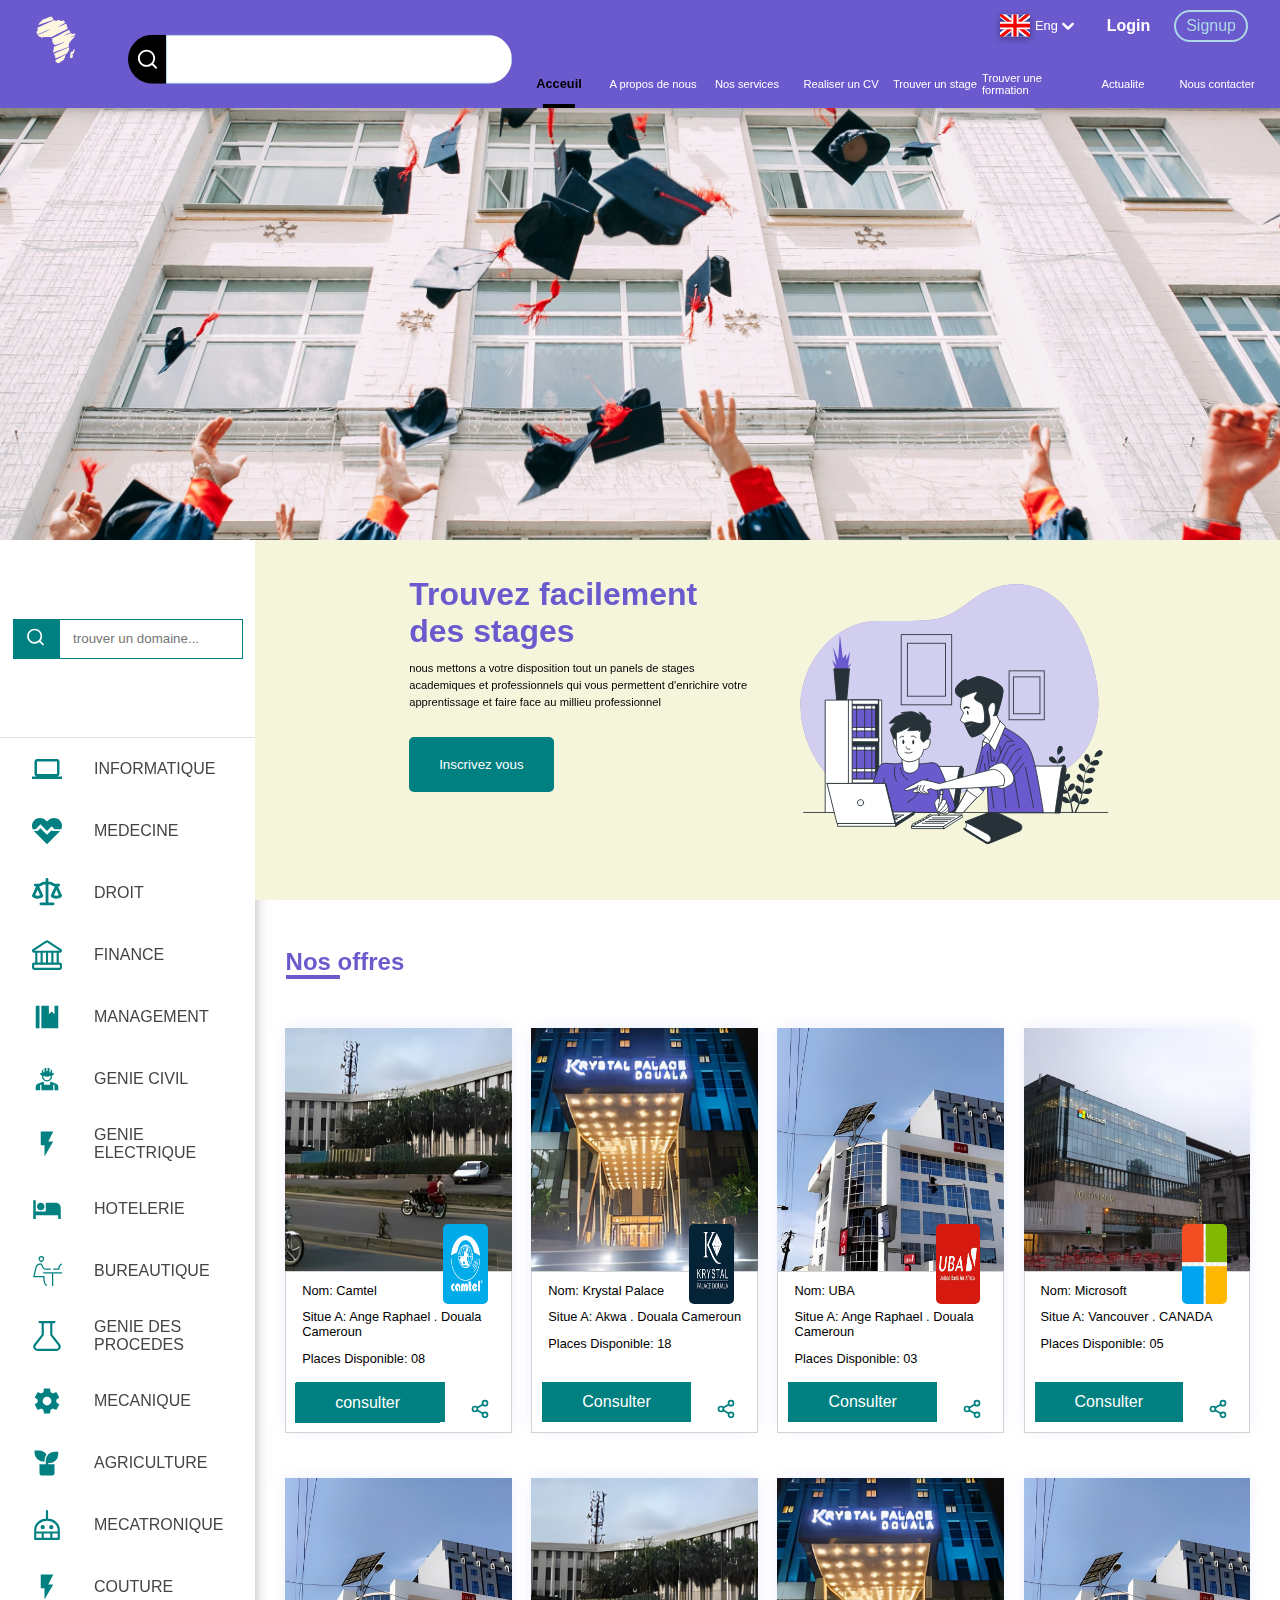
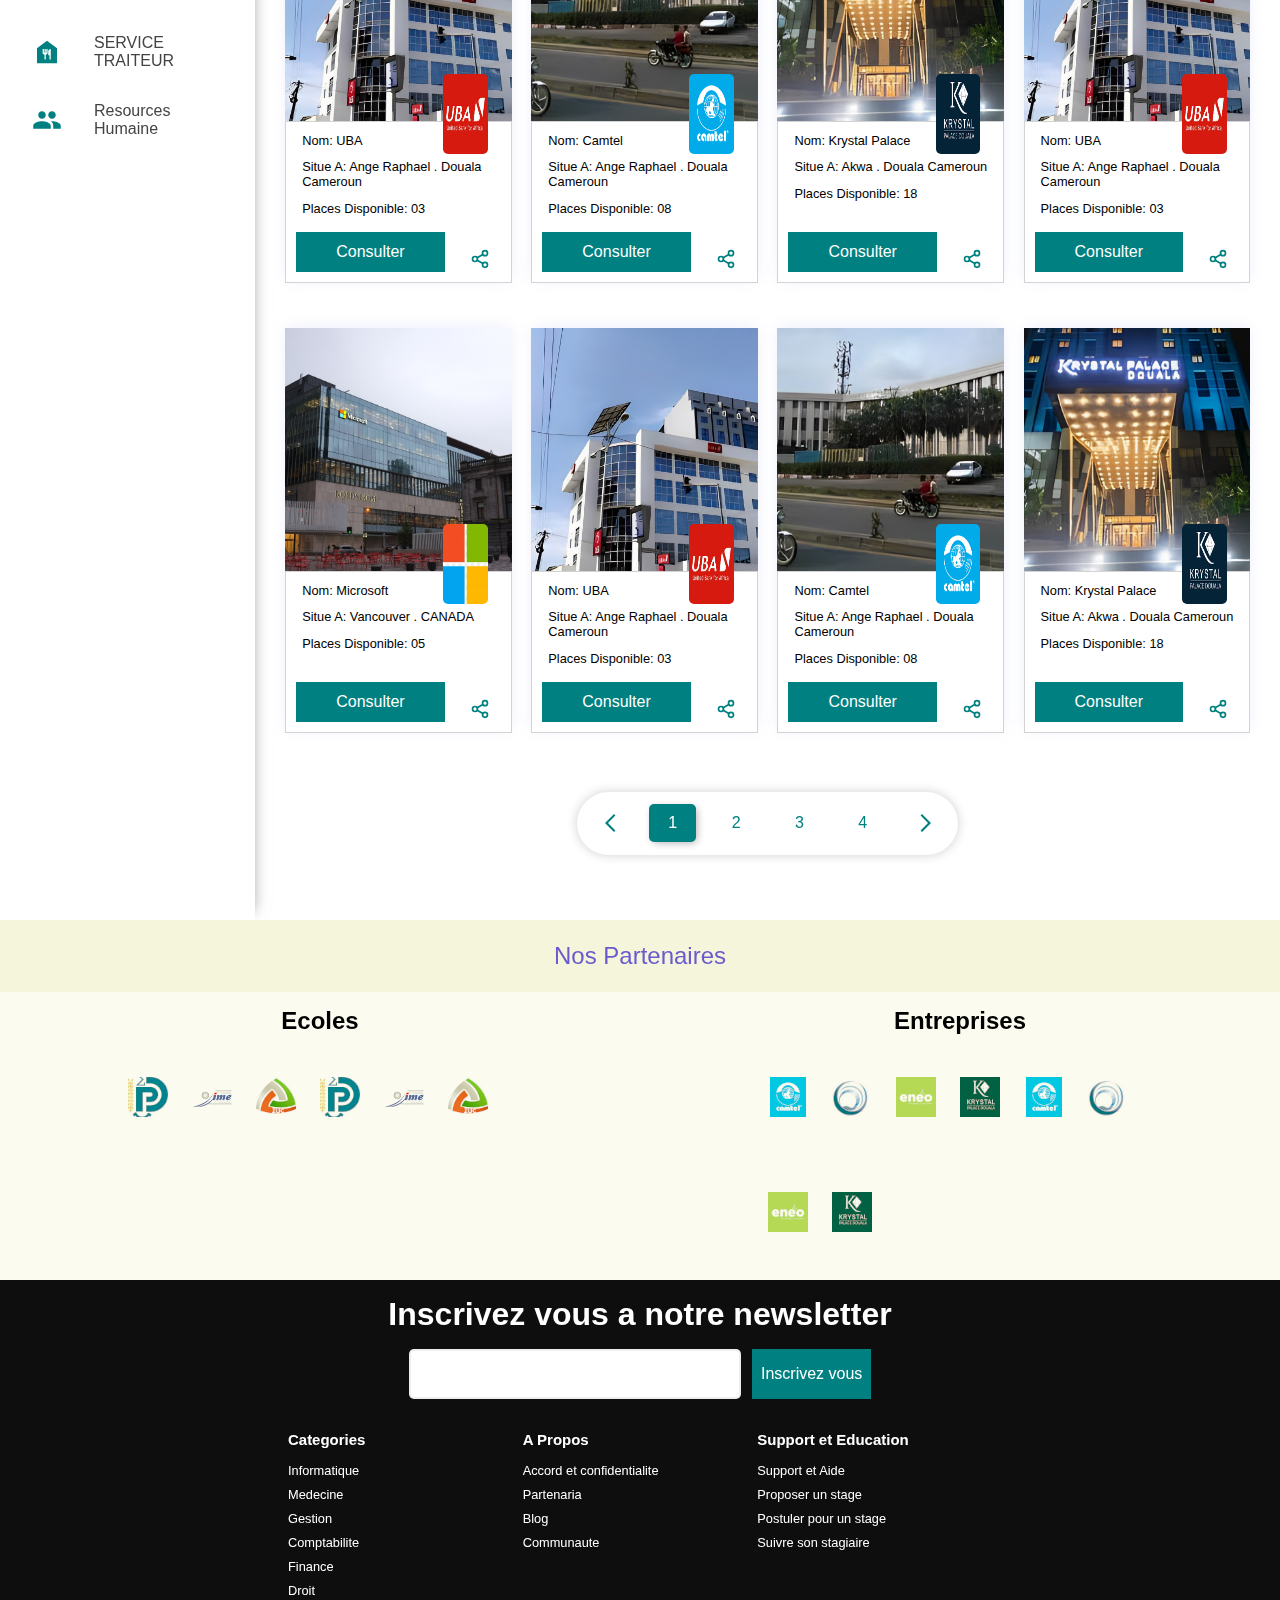
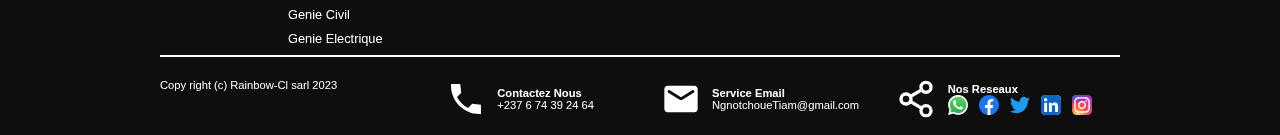
==== commit cf1c481e: "done with navbar script" ====
--- a/index.html
+++ b/index.html
@@ -43,7 +43,7 @@
                 <a class="nav-link active" href="">Acceuil</a>
                 <a class="nav-link" href="">A propos de nous</a>
                 <a class="nav-link" href="">Nos services</a>
-                <a class="nav-link" href="">Realiser un CV</a>
+                <a class="nav-link" href="cv.html">Realiser un CV</a>
                 <a class="nav-link" href="">Trouver un stage</a>
                 <a class="nav-link" href="">Trouver une formation</a>
                 <a class="nav-link" href="">Actualite</a>
@@ -889,6 +889,7 @@
     </footer>
 
     <script src="./script.js"></script>
+    <script src="./navbar_script.js"></script>
 </body>
 
 </html>--- a/style.css
+++ b/style.css
@@ -60,66 +60,198 @@
 
 
 /* fonts */
-.font-poppins{font-family: var(--font-poppins);}
-.font-manrope{font-family: var(--font-manrope);}
+.font-poppins {
+    font-family: var(--font-poppins);
+}
+
+.font-manrope {
+    font-family: var(--font-manrope);
+}
 
 /* text colors */
-.text-blue{color: var(--clr-blue);}
-.text-blue-mid{color: var(--clr-blue-mid);}
-.text-blue-dark{color: var(--clr-blue-dark);}
-.text-bright{color: var(--clr-bright);}
-.text-dark{color: var(--clr-dark);}
-.text-grey{color: var(--clr-grey);}
-.text-white{color: var(--clr-white);}
+.text-blue {
+    color: var(--clr-blue);
+}
+
+.text-blue-mid {
+    color: var(--clr-blue-mid);
+}
+
+.text-blue-dark {
+    color: var(--clr-blue-dark);
+}
+
+.text-bright {
+    color: var(--clr-bright);
+}
+
+.text-dark {
+    color: var(--clr-dark);
+}
+
+.text-grey {
+    color: var(--clr-grey);
+}
+
+.text-white {
+    color: var(--clr-white);
+}
 
 /* backgrounds */
-.bg-blue{background-color: var(--clr-blue);}
-.bg-blue-mid{background-color: var(--clr-blue-mid);}
-.bg-blue-dark{background-color: var(--clr-blue-dark);}
-.bg-bright{background-color: var(--clr-bright);}
-.bg-dark{background-color: var(--clr-dark);}
-.bg-grey{background-color: var(--clr-grey);}
-.bg-white{background-color: var(--clr-white);}
-.bg-black{background-color: var(--clr-black);}
-.bg-green{background-color: var(--clr-green);}
-
-.text-center{ text-align: center;}
-.text-left{text-align: left;}
-.text-right{text-align: right;}
-.text-uppercase{text-transform: uppercase;}
-.text-lowercase{text-transform: lowercase;}
-.text-capitalize{text-transform: capitalize;}
-.text{
+.bg-blue {
+    background-color: var(--clr-blue);
+}
+
+.bg-blue-mid {
+    background-color: var(--clr-blue-mid);
+}
+
+.bg-blue-dark {
+    background-color: var(--clr-blue-dark);
+}
+
+.bg-bright {
+    background-color: var(--clr-bright);
+}
+
+.bg-dark {
+    background-color: var(--clr-dark);
+}
+
+.bg-grey {
+    background-color: var(--clr-grey);
+}
+
+.bg-white {
+    background-color: var(--clr-white);
+}
+
+.bg-black {
+    background-color: var(--clr-black);
+}
+
+.bg-green {
+    background-color: var(--clr-green);
+}
+
+.text-center {
+    text-align: center;
+}
+
+.text-left {
+    text-align: left;
+}
+
+.text-right {
+    text-align: right;
+}
+
+.text-uppercase {
+    text-transform: uppercase;
+}
+
+.text-lowercase {
+    text-transform: lowercase;
+}
+
+.text-capitalize {
+    text-transform: capitalize;
+}
+
+.text {
     color: var(--clr-dark);
     opacity: 0.9;
     margin: 2rem 0;
     line-height: 1.6;
 }
 
-.fw-2{font-weight: 200;}
-.fw-3{font-weight: 300;}
-.fw-4{font-weight: 400;}
-.fw-5{font-weight: 500;}
-.fw-6{font-weight: 600;}
-.fw-7{font-weight: 700;}
-.fw-8{font-weight: 800;}
-
-.fs-13{font-size: 13px;}
-.fs-14{font-size: 14px;}
-.fs-15{font-size: 15px;}
-.fs-16{font-size: 16px;}
-.fs-17{font-size: 17px;}
-.fs-18{font-size: 18px;}
-.fs-19{font-size: 19px;}
-.fs-20{font-size: 20px;}
-.fs-21{font-size: 21px;}
-.fs-22{font-size: 22px;}
-.fs-23{font-size: 23px;}
-.fs-24{font-size: 24px;}
-.fs-25{font-size: 25px;}
-
-.ls-1{letter-spacing: 1px;}
-.ls-2{letter-spacing: 2px;}
+.fw-2 {
+    font-weight: 200;
+}
+
+.fw-3 {
+    font-weight: 300;
+}
+
+.fw-4 {
+    font-weight: 400;
+}
+
+.fw-5 {
+    font-weight: 500;
+}
+
+.fw-6 {
+    font-weight: 600;
+}
+
+.fw-7 {
+    font-weight: 700;
+}
+
+.fw-8 {
+    font-weight: 800;
+}
+
+.fs-13 {
+    font-size: 13px;
+}
+
+.fs-14 {
+    font-size: 14px;
+}
+
+.fs-15 {
+    font-size: 15px;
+}
+
+.fs-16 {
+    font-size: 16px;
+}
+
+.fs-17 {
+    font-size: 17px;
+}
+
+.fs-18 {
+    font-size: 18px;
+}
+
+.fs-19 {
+    font-size: 19px;
+}
+
+.fs-20 {
+    font-size: 20px;
+}
+
+.fs-21 {
+    font-size: 21px;
+}
+
+.fs-22 {
+    font-size: 22px;
+}
+
+.fs-23 {
+    font-size: 23px;
+}
+
+.fs-24 {
+    font-size: 24px;
+}
+
+.fs-25 {
+    font-size: 25px;
+}
+
+.ls-1 {
+    letter-spacing: 1px;
+}
+
+.ls-2 {
+    letter-spacing: 2px;
+}
 
 
 /* 
@@ -202,7 +334,6 @@
 #option-menu {
     margin-top: 0.6em;
     width: fit-content;
-    height: 15%;
     display: flex;
     align-items: center;
     gap: 1.5em;
@@ -212,8 +343,8 @@
     background-color: var(--primary-color);
     color: var(--primary-fg);
     font-size: 1em;
-    height: 100%;
-    width: 100%;
+    height: 20px;
+    width: fit-content;
     display: flex;
     align-items: center;
     cursor: pointer;
@@ -331,7 +462,6 @@
     width: 100%;
     display: flex;
     justify-content: flex-end;
-
     gap: 10px;
 }
 
@@ -1436,6 +1566,7 @@
     background-color: rgb(241, 241, 241);
     box-shadow: 0 2px 5px 0 rgba(0, 0, 0, 0.25);
 }
+
 #signup-button {
     visibility: hidden;
     background-color: rgba(255, 255, 255, 0.211);
@@ -1444,43 +1575,47 @@
 
 /* Cv main section */
 
-.icon{
+.icon {
     width: 1rem;
     height: 1rem;
 }
-.container-cv{
+
+.container-cv {
     max-width: 1200px;
     margin: 0 auto;
     padding: 0 1.6rem;
     font-family: var(--font-poppins);
-} 
-.container-cv h3{
+}
+
+.container-cv h3 {
     max-width: 1200px;
     margin: 0 auto;
     padding: 0 1.6rem;
     font-family: var(--font-poppins);
 }
+
 /* bars button */
-.bars{
+.bars {
     display: flex;
     flex-direction: column;
     justify-content: space-between;
     height: 16.5px;
     width: 25px;
 }
-.bars .bar{
+
+.bars .bar {
     width: 100%;
     height: 2px;
     background-color: var(--clr-blue);
     transition: var(--transition);
 }
 
-.bars:hover .bar{
+.bars:hover .bar {
     background-color: var(--clr-dark);
 }
 
 /* buttons */
-.btn{
+.btn {
     font-size: 14.5px;
     font-weight: 600;
     padding: 1.4rem 1.6rem;
@@ -1488,34 +1623,35 @@
     display: inline-block;
 }
 
-.btn-primary{
+.btn-primary {
     background-color: var(--clr-blue);
     color: var(--clr-white);
     border: 1px solid var(--clr-blue);
     transition: var(--transition);
 }
 
-.btn-primary:hover{
+.btn-primary:hover {
     background-color: transparent;
     color: var(--clr-dark);
     border-color: var(--clr-grey);
 }
 
-.btn-secondary{
+.btn-secondary {
     background-color: transparent;
     color: var(--clr-dark);
     border: 1px solid var(--clr-grey);
     transition: var(--transition);
 }
 
-.btn-secondary:hover{
+.btn-secondary:hover {
     background-color: var(--clr-blue);
     color: var(--clr-white);
     border-color: var(--clr-blue);
 }
 
-.btn-group button:first-child, .btn-group a:first-child{
-    margin-right: 1rem!important;
+.btn-group button:first-child,
+.btn-group a:first-child {
+    margin-right: 1rem !important;
 }
 
 .brand-and-toggler{
@@ -1523,130 +1659,150 @@
     align-items: center;
     justify-content: space-between;
 }
-.header{
+
+.header {
     min-height: calc(100vh - 80px);
     display: flex;
     flex-direction: column;
     align-items: center;
     justify-content: center;
 }
-.header-content{
+
+.header-content {
     max-width: 740px;
     margin-right: auto;
     margin-left: auto;
 }
-.header-content img{
+
+.header-content img {
     max-width: 760px;
     border-top-right-radius: 8px;
     border-top-left-radius: 8px;
     margin-top: 3.2rem;
 }
-.lg-title{
+
+.lg-title {
     margin: 1.4rem 0;
     font-size: 37px;
     line-height: 1.4;
     color: var(--clr-dark);
 }
-.header-content p{
+
+.header-content p {
     margin-bottom: 2.6rem;
     line-height: 1.6;
 }
 
 
 /* section one */
-.section-one{
+.section-one {
     padding: 64px 0;
     min-height: 80vh;
     display: flex;
     align-items: center;
 }
-.section-one-l img{
+
+.section-one-l img {
     max-width: 545px;
     margin-right: auto;
     margin-left: auto;
 }
-.section-one-r{
+
+.section-one-r {
     margin-top: 4rem;
 }
 
-.section-one .btn-group{
+.section-one .btn-group {
     margin-top: 2rem;
 }
-.section-one-r{
+
+.section-one-r {
     max-width: 545px;
     margin-right: auto;
     margin-left: auto;
 }
-.section-one-r .btn-group{
+
+.section-one-r .btn-group {
     margin-top: 3rem;
 }
 
 /* section two */
-.section-two{
+.section-two {
     padding: 64px 0;
 }
-.section-two .section-items{
+
+.section-two .section-items {
     display: grid;
     gap: 2rem;
 }
 
-.section-two .section-item{
+.section-two .section-item {
     max-width: 350px;
     text-align: center;
     margin-right: auto;
     margin-left: auto;
 }
-.section-two .section-item-icon{
+
+.section-two .section-item-icon {
     margin: 1rem 0;
 }
-.section-two .section-item-icon img{
+
+.section-two .section-item-icon img {
     width: 80px;
     margin-right: auto;
     margin-left: auto;
 }
-.section-two .section-item-title{
+
+.section-two .section-item-title {
     color: var(--clr-blue-dark);
     font-size: 1.8rem;
     font-weight: 600;
 }
-.section-two .text{
+
+.section-two .text {
     margin: 0.9rem 0;
 }
 
 /* footer */
-.footer{
+.footer {
     padding: 3rem 0;
 }
-.footer-content p{
+
+.footer-content p {
     color: var(--clr-grey);
 }
-.footer-content p span{
+
+.footer-content p span {
     color: var(--clr-white);
 }
 
 /* media queries */
-@media screen and (min-width: 768px){
-    .section-two .section-items{
+@media screen and (min-width: 768px) {
+    .section-two .section-items {
         grid-template-columns: repeat(2, 1fr);
     }
 }
 
-@media screen and (min-width: 992px){
-    .section-one-content{
+@media screen and (min-width: 992px) {
+    .section-one-content {
         display: grid;
         grid-template-columns: repeat(2, 1fr);
         column-gap: 3rem;
     }
-    .section-one-r{
+
+    .section-one-r {
         text-align: left;
     }
-    .section-two .section-items{
+
+    .section-two .section-items {
         grid-template-columns: repeat(3, 1fr);
     }
-    .section-two .section-item{
+
+    .section-two .section-item {
         text-align: left;
     }
-    .section-two .section-item-icon img{
+
+    .section-two .section-item-icon img {
         margin-left: 0;
     }
 }
@@ -1654,11 +1810,12 @@
 
 
 /* resume page */
-.container-cv-cv{
+.container-cv-cv {
     font-family: var(--font-poppins);
     display: flex;
-    height: 100vh;
-    position: fixed;
+    flex-direction: column;
+    /* height: 100vh; */
+    /* position: fixed; */
     top: 12vh;
     /* width: 80%; */
     justify-content: center;
@@ -1667,8 +1824,8 @@
     width: 100%;
     padding-bottom: 12vh;
 }
-container-cv 
-button{
+
+container-cv button {
     border: none;
     background-color: transparent;
     outline: 0;
@@ -1676,20 +1833,16 @@
     font-family: inherit;
 }
 
-#about-sc{
+#about-sc {
     padding: 64px 120px;
-    width: 50%;
-    height: 100%;
-    overflow-y: auto;
-}
-#preview-sc{
+}
+
+#preview-sc {
     padding: 64px 0px;
-    width: 50%;
-    height: 100%;
-    overflow-y: auto;
     background-color: #f3f2ef;
 }
-.cv-form-row-title{
+
+.cv-form-row-title {
     background-color: white;
     color: #444;
     cursor: pointer;
@@ -1702,16 +1855,17 @@
     padding: 18px 0px;
 }
 
-.cv-form-row-title h3{
+.cv-form-row-title h3 {
     font-weight: 500;
     text-transform: uppercase;
     letter-spacing: 1.5px;
     font-size: 1.17rem;
 }
+
 .cv-form-row-title h3:after {
     content: '\2b9f';
     border: 1px solid black;
-     font-size: 13px;
+    font-size: 13px;
     color: #777;
     float: right;
     padding: 6px 8px;
@@ -1731,34 +1885,41 @@
     content: '\2b9D';
     /* Unicode character for "minus" sign (-) */
 }
-.cv-form-blk{
+
+.cv-form-blk {
     margin: 3rem 0;
 }
-.cv-form-row{
+
+.cv-form-row {
     padding: 3rem 2rem 0 2rem;
     margin-bottom: 1rem;
     position: relative;
 }
-.pannel{
+
+.pannel {
     overflow: hidden;
     max-height: 0;
     transition: max-height 0.3s ease-out;
 }
-textarea{
+
+textarea {
     resize: none;
 }
-.form-elem{
+
+.form-elem {
     margin-bottom: 3rem;
     position: relative;
 }
-.form-label{
+
+.form-label {
     display: block;
     font-weight: 600;
     font-size: 14px;
     color: var(--clr-dark);
     margin-bottom: 0.5rem;
 }
-.form-control{
+
+.form-control {
     background-color: #f4f4f5;
     border-radius: 5px;
     border: 1px solid #ffffff;
@@ -1766,21 +1927,22 @@
     width: 100%;
 }
 
-.form-control:hover{
+.form-control:hover {
     background-color: #f5f9ff;
     border: 1px solid #547bff;
 }
 
-.form-control:focus{
+.form-control:focus {
     background-color: #f5f9ff;
     border: 1px solid #547bff;
     outline: none;
 }
 
-.form-control:focus{
+.form-control:focus {
     border-color: rgba(0, 0, 0, 0.3);
 }
-.form-text{
+
+.form-text {
     color: #ca0b00;
     font-size: 12px;
     position: absolute;
@@ -1789,17 +1951,21 @@
     left: 0;
     width: 100%;
 }
-.cols-3, .cols-2{
+
+.cols-3,
+.cols-2 {
     display: grid;
 }
-.repeater-add-btn{
+
+.repeater-add-btn {
     background-color: var(--clr-blue-mid);
     font-size: 1.6rem;
     color: var(--clr-white);
     margin: 1rem 0;
     padding: 0px 7px;
 }
-.repeater-remove-btn{
+
+.repeater-remove-btn {
     position: absolute;
     top: 10px;
     right: 10px;
@@ -1813,7 +1979,7 @@
 }
 
 /* preview section */
-.preview-cnt{
+.preview-cnt {
     border-radius: 5px;
     display: grid;
     grid-template-columns: 32% auto;
@@ -1821,16 +1987,19 @@
     overflow: hidden;
 }
 
-.preview-cnt-l{
+.preview-cnt-l {
     padding: 3rem 3rem 2rem 3rem;
 }
-.preview-cnt-r{
+
+.preview-cnt-r {
     padding: 3rem 3rem 3rem 4rem;
 }
-.preview-cnt-l .preview-blk:nth-child(1){
+
+.preview-cnt-l .preview-blk:nth-child(1) {
     text-align: center;
 }
-.preview-image{
+
+.preview-image {
     width: 120px;
     height: 120px;
     border-radius: 50%;
@@ -1838,18 +2007,21 @@
     margin-right: auto;
     margin-left: auto;
 }
-.preview-image img{
+
+.preview-image img {
     width: 100%;
     height: 100%;
     object-fit: cover;
 }
-.preview-item-name{
+
+.preview-item-name {
     font-size: 1.5rem;
     font-weight: 600;
     margin: 1.8rem 0;
     position: relative;
 }
-.preview-item-name::after{
+
+.preview-item-name::after {
     position: absolute;
     content: "";
     bottom: -10px;
@@ -1859,33 +2031,39 @@
     left: 50%;
     transform: translateX(-50%);
 }
-.preview-blk{
+
+.preview-blk {
     padding: 1rem 0;
     margin-bottom: 1rem;
 }
-.preview-blk-title h3{
+
+.preview-blk-title h3 {
     text-transform: uppercase;
     letter-spacing: 0.5px;
     border-bottom: 0.5px solid rgba(0, 0, 0, 0.08);
     padding-bottom: 0.5rem;
 }
-.preview-blk-title{
+
+.preview-blk-title {
     margin-bottom: 1rem;
 }
-.preview-blk-list .preview-item{
+
+.preview-blk-list .preview-item {
     margin-bottom: 0.2rem;
     opacity: 0.95;
 }
-.preview-cnt-r .preview-blk-title{
+
+.preview-cnt-r .preview-blk-title {
     color: var(--clr-dark);
 }
-.preview-cnt-r .preview-blk-list .preview-item{
+
+.preview-cnt-r .preview-blk-list .preview-item {
     margin-top: 1.8rem;
 }
 
 .achievements-items.preview-blk-list .preview-item span:first-child,
 .educations-items.preview-blk-list .preview-item span:first-child,
-.experiences-items.preview-blk-list .preview-item span:first-child{
+.experiences-items.preview-blk-list .preview-item span:first-child {
     display: block;
     font-weight: 600;
     margin-bottom: 1rem;
@@ -1893,13 +2071,13 @@
 }
 
 .educations-items.preview-blk-list .preview-item span:nth-child(2),
-.experiences-items.preview-blk-list .preview-item span:nth-child(2){
+.experiences-items.preview-blk-list .preview-item span:nth-child(2) {
     font-weight: 600;
     margin-right: 1rem;
 }
 
 .educations-items.preview-blk-list .preview-item span:nth-child(3),
-.experiences-items.preview-blk-list .preview-item span:nth-child(3){
+.experiences-items.preview-blk-list .preview-item span:nth-child(3) {
     font-style: italic;
     margin-right: 1rem;
 }
@@ -1907,7 +2085,7 @@
 .educations-items.preview-blk-list .preview-item span:nth-child(4),
 .educations-items.preview-blk-list .preview-item span:nth-child(5),
 .experiences-items.preview-blk-list .preview-item span:nth-child(4),
-.experiences-items.preview-blk-list .preview-item span:nth-child(5){
+.experiences-items.preview-blk-list .preview-item span:nth-child(5) {
     margin-right: 1rem;
     background-color: var(--clr-green);
     color: var(--clr-white);
@@ -1916,55 +2094,59 @@
 }
 
 .educations-items.preview-blk-list .preview-item span:nth-child(6),
-.experiences-items.preview-blk-list .preview-item span:nth-child(6){
+.experiences-items.preview-blk-list .preview-item span:nth-child(6) {
     font-size: 13.5px;
     display: block;
     opacity: 0.8;
     margin-top: 1rem;
 }
-.projects-items.preview-blk-list .preview-item span{
+
+.projects-items.preview-blk-list .preview-item span {
     display: block;
 }
 
-@media screen and (min-width: 768px){
-    .cols-3{
+@media screen and (min-width: 768px) {
+    .cols-3 {
         grid-template-columns: repeat(3, 1fr);
         column-gap: 2rem;
     }
-    .cols-2{
+
+    .cols-2 {
         grid-template-columns: repeat(2, 1fr);
         column-gap: 2rem;
     }
 }
 
-@media screen and (min-width: 992px){
-    .cv-form-row{
+@media screen and (min-width: 992px) {
+    .cv-form-row {
         padding: 3rem 3rem 0rem 3rem;
     }
-    .cols-3{
+
+    .cols-3 {
         grid-template-columns: repeat(3, 1fr);
     }
 }
 
-.print-btn-sc{
+.print-btn-sc {
     margin: 2rem 0 6rem 0;
 }
 
 /* print section */
-@media print{
-    body *{
+@media print {
+    body * {
         visibility: hidden;
     }
 
-    .non_print_area{
+    .non_print_area {
         display: none;
     }
 
-    .print_area, .print_area *{
+    .print_area,
+    .print_area * {
         visibility: visible;
     }
 
-    .print_area{
+    .print_area {
         /* width: 100%; */
         position: absolute;
         left: 0;
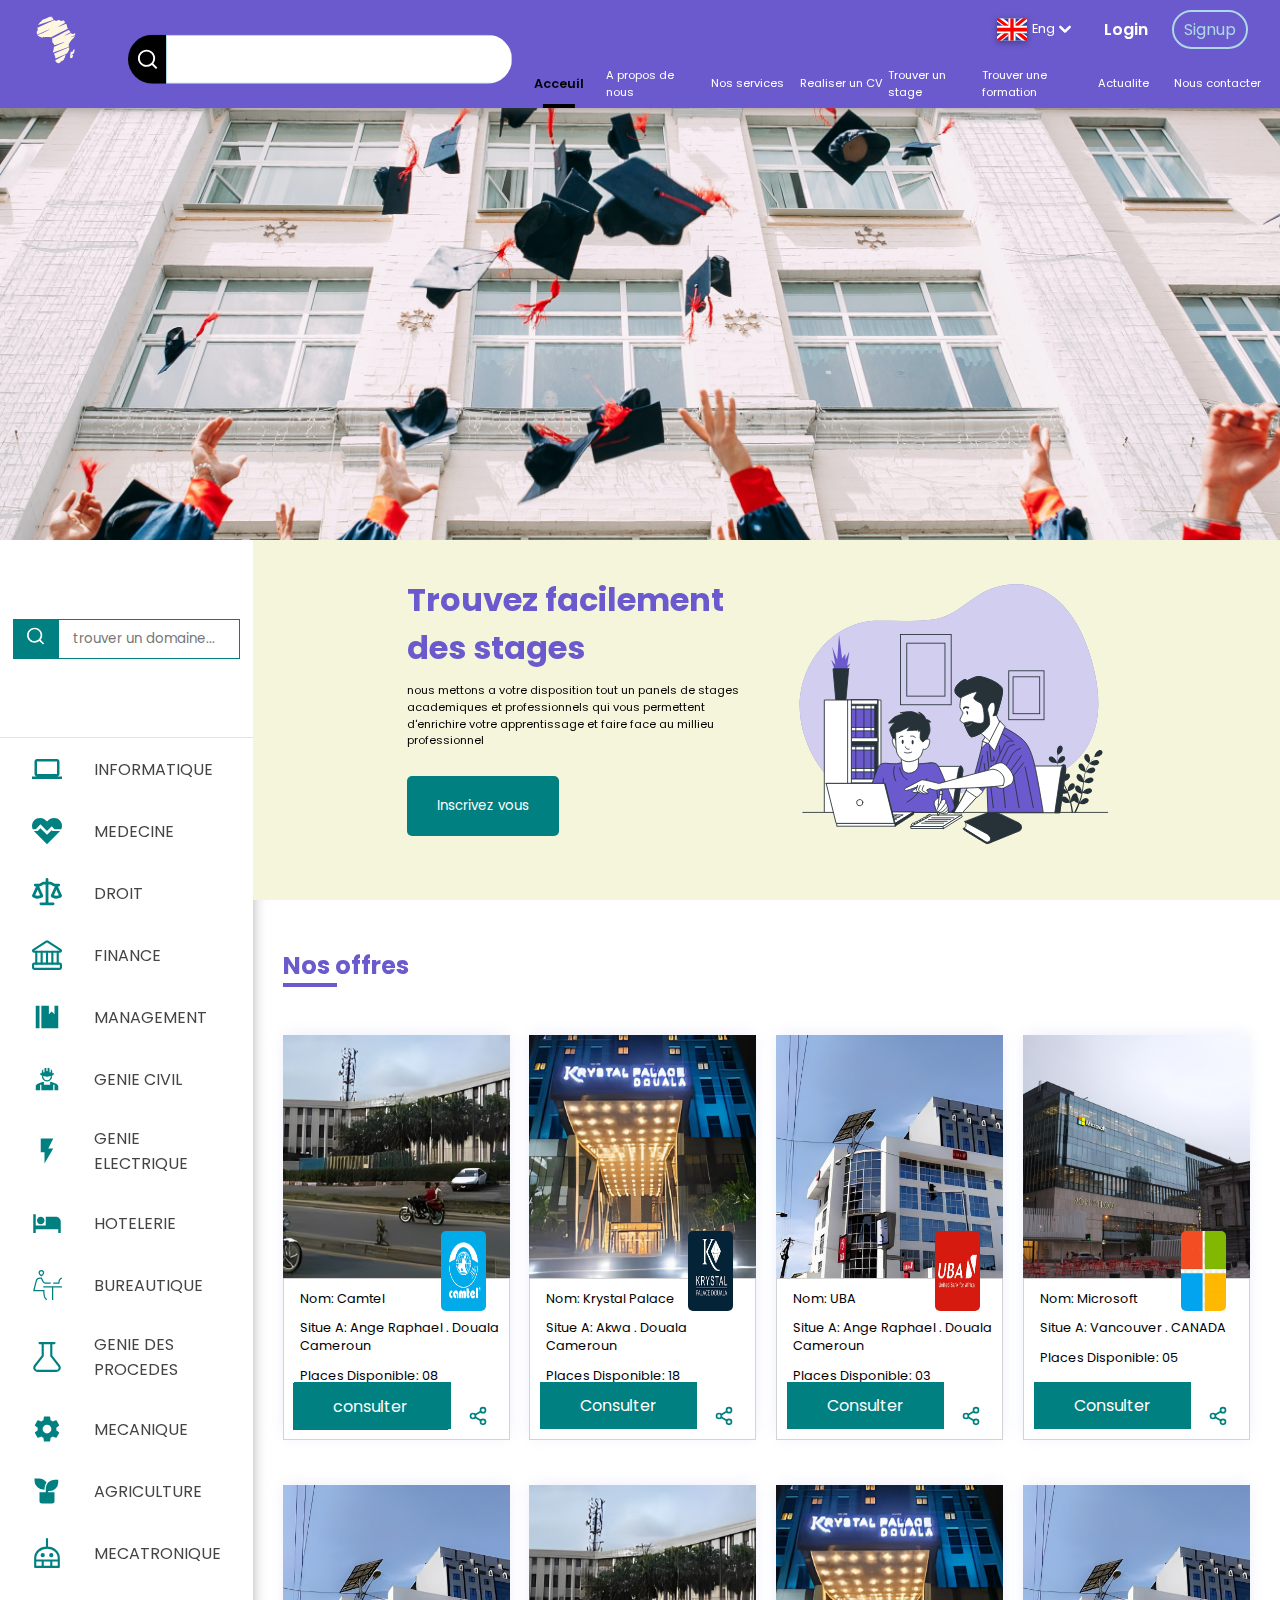
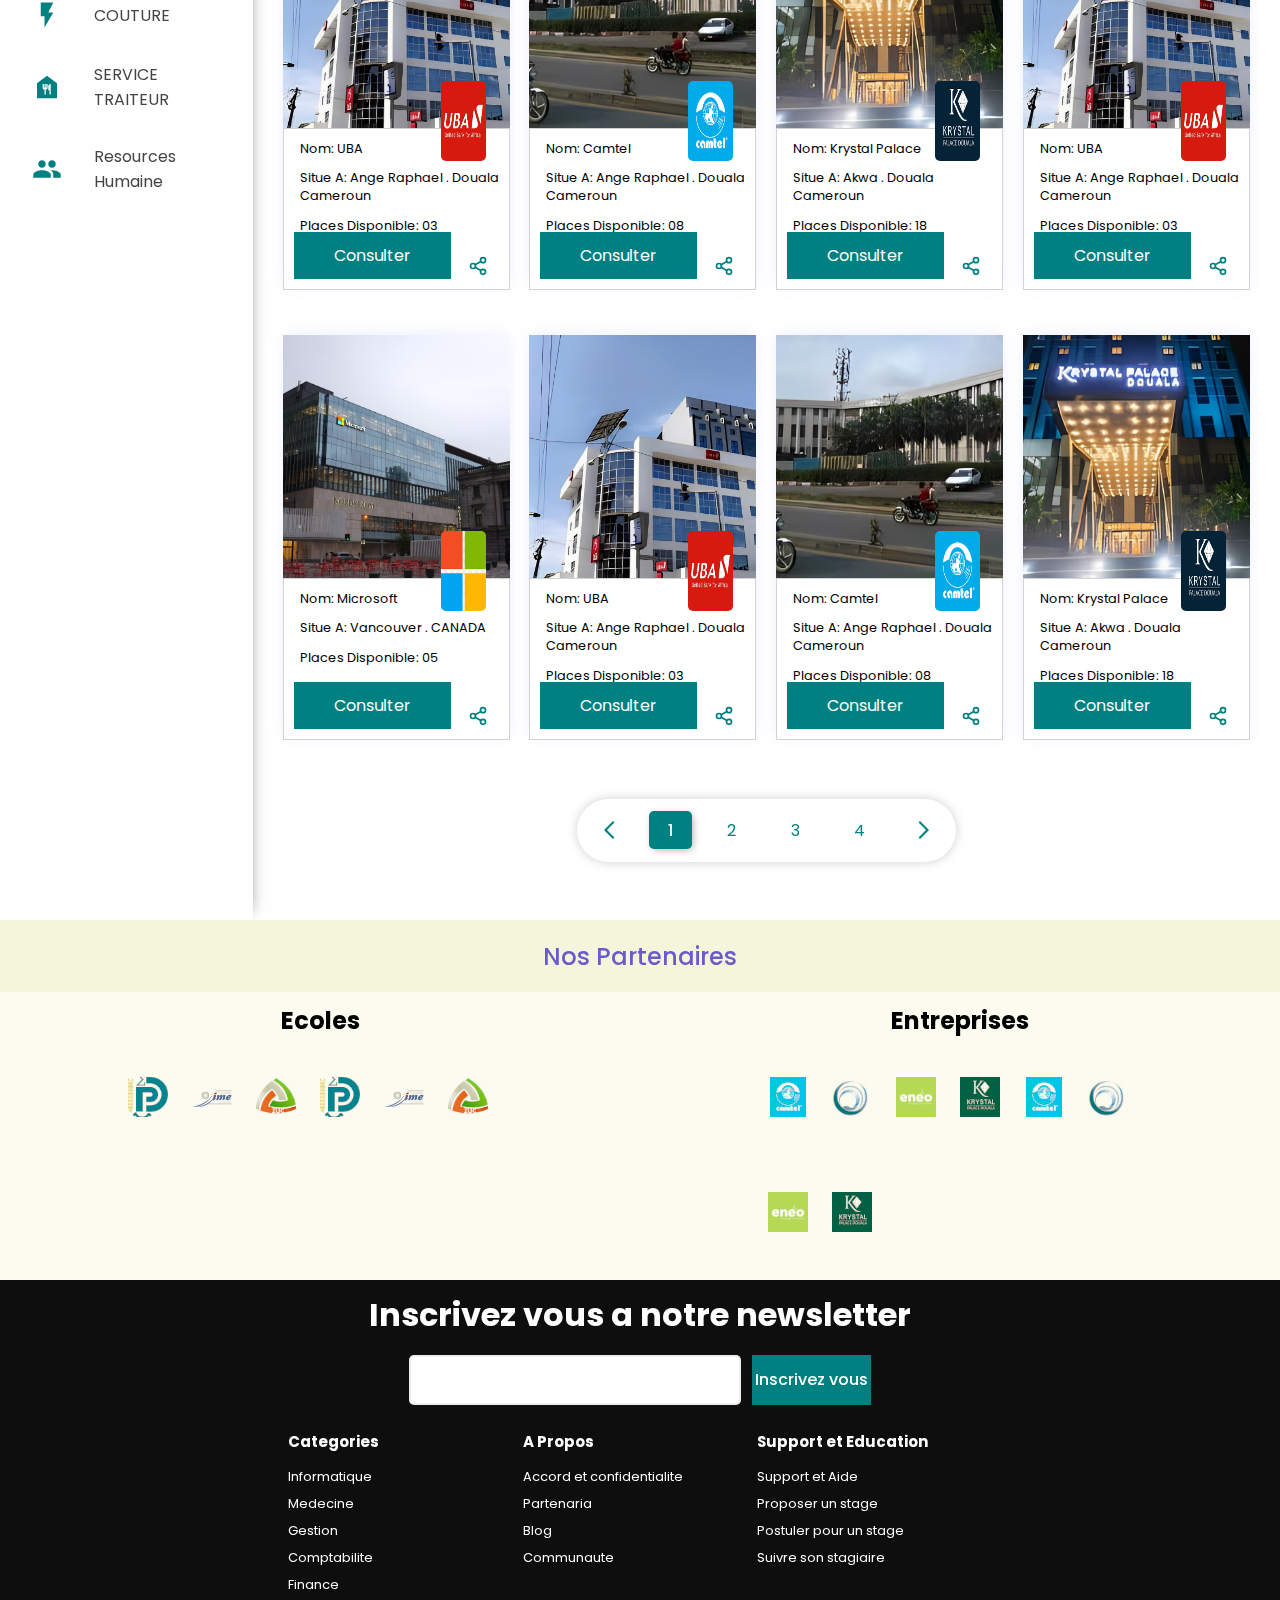
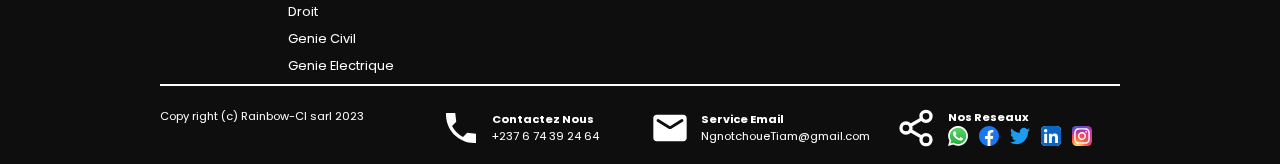
==== commit 48a8bc35: "modified toogle action on menu list" ====
--- a/index.html
+++ b/index.html
@@ -12,7 +12,7 @@
     <header id="index-header">
         <a href="index.html"><img id="logo-image" src="assets/icons/africarxiv.svg" alt=""></a>
         <div id="option-menu">
-            <div id="language-select">
+            <div tabindex="0" id="language-select">
                 <div id="selected-language">
                     <img src="assets/icons/flag-uk.svg" alt="">
                     <span>Eng</span>
@@ -54,7 +54,7 @@
     </header>
     <main id="index-main">
         <div class="main-filter" id="login-filter">
-            <form id="login-form" action="">
+            <form id="login-form" action="" method="POST">
                 <button type="button" class="close-form-button" value="login">
                     <img src="assets/icons/close.svg" alt="">
                 </button>
@@ -171,7 +171,7 @@
                 </div>
                 <div class="form-action">
                     <button id="follow-button" type="button">suivant >></button>
-                    <button id="signup-button" type="submit" disabled>S'inscrire</button>
+                    <button id="signup-button" type="submit" onclick="alert('clicked')" disabled>S'inscrire</button>
                     <div class="form-input">
                         <p>deja un compte ? <a href="login.html">connectez vous maintenant</a></p>
                     </div>
--- a/style.css
+++ b/style.css
@@ -18,7 +18,6 @@
 *====================================================================
 */
 
-
 /* 
 * ===================================================================
 *
@@ -28,231 +27,229 @@
 */
 /* @import url('https://fonts.googleapis.com/css2?family=Manrope:wght@200;300;400;500;600;700;800&family=Poppins:ital,wght@0,100;0,200;0,300;0,400;0,500;0,600;0,700;0,800;0,900;1,100;1,200;1,300;1,400;1,500;1,600;1,700;1,800;1,900&display=swap'); */
 
+@import url('https://fonts.googleapis.com/css2?family=Poppins');
+
 :root {
-
-    --primary-color: #6A5ACD;
-    /* --cover-color: #FFD700; */
-    --cover-color: #ADD8E6;
-    --cover-color-light: #ffbf0075;
-    --actionable-color: #008080;
-
-    --primary-fg: white;
-    --cover-fg: #444444;
-
-    --beige: #F5F5DC;
-
-    /* for the cv section*/
-
-    --clr-blue: #1A91F0;
-    --clr-blue-mid: #1170CD;
-    --clr-blue-dark: #1A1C6A;
-    --clr-white: #fff;
-    --clr-bright: #EFF2F9;
-    --clr-dark: #1e2532;
-    --clr-black: #000;
-    --clr-grey: #656e83;
-    --clr-green: #084C41;
-    --font-poppins: 'Poppins', sans-serif;
-    --font-manrope: 'Manrope', sans-serif;
-    ;
-    --transition: all 300ms ease-in-out;
-}
-
+	--primary-color: #6a5acd;
+	/* --cover-color: #FFD700; */
+	--cover-color: #add8e6;
+	--cover-color-light: #ffbf0075;
+	--actionable-color: #008080;
+
+	--primary-fg: white;
+	--cover-fg: #444444;
+
+	--beige: #f5f5dc;
+
+	/* for the cv section*/
+
+	--clr-blue: #1a91f0;
+	--clr-blue-mid: #1170cd;
+	--clr-blue-dark: #1a1c6a;
+	--clr-white: #fff;
+	--clr-bright: #eff2f9;
+	--clr-dark: #1e2532;
+	--clr-black: #000;
+	--clr-grey: #656e83;
+	--clr-green: #084c41;
+	--font-poppins: "Poppins", sans-serif;
+	--font-manrope: "Manrope", sans-serif;
+	--transition: all 300ms ease-in-out;
+}
 
 /* fonts */
 .font-poppins {
-    font-family: var(--font-poppins);
+	font-family: var(--font-poppins);
 }
 
 .font-manrope {
-    font-family: var(--font-manrope);
+	font-family: var(--font-manrope);
 }
 
 /* text colors */
 .text-blue {
-    color: var(--clr-blue);
+	color: var(--clr-blue);
 }
 
 .text-blue-mid {
-    color: var(--clr-blue-mid);
+	color: var(--clr-blue-mid);
 }
 
 .text-blue-dark {
-    color: var(--clr-blue-dark);
+	color: var(--clr-blue-dark);
 }
 
 .text-bright {
-    color: var(--clr-bright);
+	color: var(--clr-bright);
 }
 
 .text-dark {
-    color: var(--clr-dark);
+	color: var(--clr-dark);
 }
 
 .text-grey {
-    color: var(--clr-grey);
+	color: var(--clr-grey);
 }
 
 .text-white {
-    color: var(--clr-white);
+	color: var(--clr-white);
 }
 
 /* backgrounds */
 .bg-blue {
-    background-color: var(--clr-blue);
+	background-color: var(--clr-blue);
 }
 
 .bg-blue-mid {
-    background-color: var(--clr-blue-mid);
+	background-color: var(--clr-blue-mid);
 }
 
 .bg-blue-dark {
-    background-color: var(--clr-blue-dark);
+	background-color: var(--clr-blue-dark);
 }
 
 .bg-bright {
-    background-color: var(--clr-bright);
+	background-color: var(--clr-bright);
 }
 
 .bg-dark {
-    background-color: var(--clr-dark);
+	background-color: var(--clr-dark);
 }
 
 .bg-grey {
-    background-color: var(--clr-grey);
+	background-color: var(--clr-grey);
 }
 
 .bg-white {
-    background-color: var(--clr-white);
+	background-color: var(--clr-white);
 }
 
 .bg-black {
-    background-color: var(--clr-black);
+	background-color: var(--clr-black);
 }
 
 .bg-green {
-    background-color: var(--clr-green);
+	background-color: var(--clr-green);
 }
 
 .text-center {
-    text-align: center;
+	text-align: center;
 }
 
 .text-left {
-    text-align: left;
+	text-align: left;
 }
 
 .text-right {
-    text-align: right;
+	text-align: right;
 }
 
 .text-uppercase {
-    text-transform: uppercase;
+	text-transform: uppercase;
 }
 
 .text-lowercase {
-    text-transform: lowercase;
+	text-transform: lowercase;
 }
 
 .text-capitalize {
-    text-transform: capitalize;
+	text-transform: capitalize;
 }
 
 .text {
-    color: var(--clr-dark);
-    opacity: 0.9;
-    margin: 2rem 0;
-    line-height: 1.6;
+	color: var(--clr-dark);
+	opacity: 0.9;
+	margin: 2rem 0;
+	line-height: 1.6;
 }
 
 .fw-2 {
-    font-weight: 200;
+	font-weight: 200;
 }
 
 .fw-3 {
-    font-weight: 300;
+	font-weight: 300;
 }
 
 .fw-4 {
-    font-weight: 400;
+	font-weight: 400;
 }
 
 .fw-5 {
-    font-weight: 500;
+	font-weight: 500;
 }
 
 .fw-6 {
-    font-weight: 600;
+	font-weight: 600;
 }
 
 .fw-7 {
-    font-weight: 700;
+	font-weight: 700;
 }
 
 .fw-8 {
-    font-weight: 800;
+	font-weight: 800;
 }
 
 .fs-13 {
-    font-size: 13px;
+	font-size: 13px;
 }
 
 .fs-14 {
-    font-size: 14px;
+	font-size: 14px;
 }
 
 .fs-15 {
-    font-size: 15px;
+	font-size: 15px;
 }
 
 .fs-16 {
-    font-size: 16px;
+	font-size: 16px;
 }
 
 .fs-17 {
-    font-size: 17px;
+	font-size: 17px;
 }
 
 .fs-18 {
-    font-size: 18px;
+	font-size: 18px;
 }
 
 .fs-19 {
-    font-size: 19px;
+	font-size: 19px;
 }
 
 .fs-20 {
-    font-size: 20px;
+	font-size: 20px;
 }
 
 .fs-21 {
-    font-size: 21px;
+	font-size: 21px;
 }
 
 .fs-22 {
-    font-size: 22px;
+	font-size: 22px;
 }
 
 .fs-23 {
-    font-size: 23px;
+	font-size: 23px;
 }
 
 .fs-24 {
-    font-size: 24px;
+	font-size: 24px;
 }
 
 .fs-25 {
-    font-size: 25px;
+	font-size: 25px;
 }
 
 .ls-1 {
-    letter-spacing: 1px;
+	letter-spacing: 1px;
 }
 
 .ls-2 {
-    letter-spacing: 2px;
-}
-
+	letter-spacing: 2px;
+}
 
 /* 
 * ===================================================================
@@ -262,42 +259,38 @@
 *====================================================================
 */
 
-@import url('https://fonts.googleapis.com/css2?family=Roboto:wght@100;400&display=swap');
-
 * {
-    margin: 0;
-    padding: 0;
-    border: 0;
-    box-sizing: border-box;
-    font-family: 'Roboto', 'Lucida Sans', 'Lucida Sans Regular', 'Lucida Grande', 'Lucida Sans Unicode', Geneva, Verdana, sans-serif;
+	margin: 0;
+	padding: 0;
+	border: 0;
+	box-sizing: border-box;
+	font-family: 'Poppins'
 }
 
 a {
-    text-decoration: none;
+	text-decoration: none;
 }
 
 li {
-    list-style: none;
+	list-style: none;
 }
 
 input {
-    border: none;
-    outline: none;
+	border: none;
+	outline: none;
 }
 
 body {
-    display: flex;
-    align-items: center;
-    flex-direction: column;
+	display: flex;
+	align-items: center;
+	flex-direction: column;
 }
 
 body {
-    display: flex;
-    align-items: center;
-    flex-direction: column;
-}
-
-
+	display: flex;
+	align-items: center;
+	flex-direction: column;
+}
 
 /* 
 * ===================================================================
@@ -308,331 +301,408 @@
 */
 
 #index-header,
-#offer-detail-header {
-    position: fixed;
-    width: 100%;
-    display: flex;
-    padding: 0 2em;
-    justify-content: space-between;
-    align-items: flex-start;
-    flex-direction: row;
-    height: 12vh;
-    background-color: var(--primary-color);
-    z-index: 100;
-    box-shadow: -3px 5px 12px -6px rgba(119, 119, 119, 0.75);
-    -webkit-box-shadow: -3px 5px 12px -6px rgba(119, 119, 119, 0.75);
-    -moz-box-shadow: -3px 5px 12px -6px rgba(119, 119, 119, 0.75);
+#offer-detail-header,
+#profile-page-header {
+	position: fixed;
+	width: 100%;
+	display: flex;
+	padding: 0 2em;
+	justify-content: space-between;
+	align-items: flex-start;
+	flex-direction: row;
+	height: 12vh;
+	background-color: var(--primary-color);
+	z-index: 100;
+	box-shadow: -3px 5px 12px -6px rgba(119, 119, 119, 0.75);
+	-webkit-box-shadow: -3px 5px 12px -6px rgba(119, 119, 119, 0.75);
+	-moz-box-shadow: -3px 5px 12px -6px rgba(119, 119, 119, 0.75);
 }
 
 #logo-image {
-    margin-top: 1em;
-    color: var(--primary-fg);
-    height: 3em;
-    width: 3em;
+	margin-top: 1em;
+	color: var(--primary-fg);
+	height: 3em;
+	width: 3em;
 }
 
 #option-menu {
-    margin-top: 0.6em;
-    width: fit-content;
-    display: flex;
-    align-items: center;
-    gap: 1.5em;
+	margin-top: 0.6em;
+	width: fit-content;
+	display: flex;
+	align-items: center;
+	gap: 1.5em;
 }
 
 #language-select {
-    background-color: var(--primary-color);
-    color: var(--primary-fg);
-    font-size: 1em;
-    height: 20px;
-    width: fit-content;
-    display: flex;
-    align-items: center;
-    cursor: pointer;
-    padding: 0.3em;
-    box-sizing: content-box;
-    transition: 0.2s ease;
-    position: relative;
+	background-color: var(--primary-color);
+	color: var(--primary-fg);
+	font-size: 1em;
+	height: 20px;
+	width: fit-content;
+	display: flex;
+	align-items: center;
+	cursor: pointer;
+	padding: 0.3em;
+	box-sizing: content-box;
+	transition: 0.2s ease;
+	position: relative;
 }
 
 #language-select:hover {
-    box-shadow: 0px 2px 5px 0px rgba(0, 0, 0, 0.346);
+	box-shadow: 0px 2px 5px 0px rgba(0, 0, 0, 0.346);
 }
 
 #language-select img {
-    height: 100%;
-    object-fit: contain;
-
+	height: 100%;
+	object-fit: contain;
 }
 
 #selected-language {
-    height: fit-content;
-    width: 100%;
-    display: flex;
-    gap: 5px;
-    align-items: center;
-    font-size: 0.8em;
-
+	height: fit-content;
+	width: 100%;
+	display: flex;
+	gap: 5px;
+	align-items: center;
+	font-size: 0.8em;
 }
 
 #selected-language img {
-    height: 25px;
-    width: 30px;
-    object-fit: fill;
-    filter: drop-shadow(0px 2px 3px rgba(0, 0, 0, 0.315))
+	height: 25px;
+	width: 30px;
+	object-fit: fill;
+	filter: drop-shadow(0px 2px 3px rgba(0, 0, 0, 0.315));
 }
 
 #language-list {
-    position: absolute;
-    top: 150%;
-    left: 0;
-    width: fit-content;
-    box-shadow: 0px 3px 5px 5px rgba(0, 0, 0, 0.341);
-    background-color: white;
-    border-radius: 5px;
-    padding: 0.5em;
-    flex-direction: column;
-    align-items: flex-start;
-    z-index: 500;
-    display: none;
-    transition: 0.3s ease !important;
+	position: absolute;
+	top: 150%;
+	left: 0;
+	width: fit-content;
+	box-shadow: 0px 3px 5px 5px rgba(0, 0, 0, 0.341);
+	background-color: white;
+	border-radius: 5px;
+	padding: 0.5em;
+	flex-direction: column;
+	align-items: flex-start;
+	z-index: 500;
+	display: none;
+	transition: 0.3s ease !important;
 }
 
 .show-list {
-    display: flex !important;
+	display: flex !important;
 }
 
 #language-list li {
-    display: flex;
-    justify-content: space-around;
-    align-items: center;
-    width: 100%;
-    height: fit-content;
-    color: black;
-    gap: 2px;
-    padding: 0.5em;
+	display: flex;
+	justify-content: space-around;
+	align-items: center;
+	width: 100%;
+	height: fit-content;
+	color: black;
+	gap: 2px;
+	padding: 0.5em;
 }
 
 #language-list li:hover {
-    background-color: rgba(128, 128, 128, 0.268);
+	background-color: rgba(128, 128, 128, 0.268);
 }
 
 #language-list li img {
-    width: 25px;
-    pointer-events: none;
+	width: 25px;
+	pointer-events: none;
 }
 
 #language-list li span {
-    pointer-events: none;
-}
-
+	pointer-events: none;
+}
 
 #login-btn-link {
-    background-color: transparent;
-    color: var(--primary-fg);
-    font-size: 1em;
-    font-weight: 600;
-    transition: 0.2s ease;
+	background-color: transparent;
+	color: var(--primary-fg);
+	font-size: 1em;
+	font-weight: 600;
+	transition: 0.2s ease;
 }
 
 #login-btn-link:hover {
-    color: var(--cover-color);
+	color: var(--cover-color);
 }
 
 #signup-btn-link {
-    padding: 5px 10px;
-    border: 2px solid var(--cover-color);
-    border-radius: 50px;
-    background-color: var(--primary-color);
-    color: var(--cover-color);
-    font-size: 1em;
-    transition: background-color color 0.2s ease;
+	padding: 5px 10px;
+	border: 2px solid var(--cover-color);
+	border-radius: 50px;
+	background-color: var(--primary-color);
+	color: var(--cover-color);
+	font-size: 1em;
+	transition: background-color color 0.2s ease;
 }
 
 #signup-btn-link:hover {
-    background-color: var(--cover-color);
-    color: var(--cover-fg);
-    font-weight: 600;
+	background-color: var(--cover-color);
+	color: var(--cover-fg);
+	font-weight: 600;
 }
 
 .navbar {
-    position: absolute;
-    bottom: 0;
-    left: 0;
-    height: 45%;
-    width: 100%;
-    display: flex;
-    justify-content: flex-end;
-    gap: 10px;
+	position: absolute;
+	bottom: 0;
+	left: 0;
+	height: 45%;
+	width: 100%;
+	display: flex;
+	justify-content: flex-end;
+	gap: 10px;
 }
 
 #nav-search {
-    position: absolute;
-    left: 0%;
-    top: 0;
-    transform: translateY(-50%);
-    width: 30%;
-    height: 100%;
-    display: flex;
-    margin-left: 10%;
-    margin-bottom: 1em;
-    border-radius: 500px;
-    overflow: hidden;
-
+	position: absolute;
+	left: 0%;
+	top: 0;
+	transform: translateY(-50%);
+	width: 30%;
+	height: 100%;
+	display: flex;
+	margin-left: 10%;
+	margin-bottom: 1em;
+	border-radius: 500px;
+	overflow: hidden;
 }
 
 #nav-search button {
-    height: inherit;
-    width: 10%;
-    display: flex;
-    justify-content: center;
-    align-items: center;
-    background-color: black;
-    border-top-left-radius: 10px;
-    border-bottom-left-radius: 10px;
+	height: inherit;
+	width: 10%;
+	display: flex;
+	justify-content: center;
+	align-items: center;
+	background-color: black;
+	border-top-left-radius: 10px;
+	border-bottom-left-radius: 10px;
 }
 
 #nav-search button img {
-    height: 60%;
-    width: 60%;
+	height: 60%;
+	width: 60%;
 }
 
 #nav-search input {
-    height: inherit;
-    width: 90%;
-    border: 1px solid var(--cover-color);
-    padding-left: 10px;
-    border-top-right-radius: 10px;
-    border-bottom-right-radius: 10px;
-}
-
+	height: inherit;
+	width: 90%;
+	border: 1px solid var(--cover-color);
+	padding-left: 10px;
+	border-top-right-radius: 10px;
+	border-bottom-right-radius: 10px;
+}
 
 .navbar nav {
-    width: 60%;
-    padding-right: 1em;
-    display: flex;
-    flex-direction: row;
-    align-items: center;
-    justify-content: flex-end;
+	width: 60%;
+	padding-right: 1em;
+	display: flex;
+	flex-direction: row;
+	align-items: center;
+	justify-content: flex-end;
 }
 
 .nav-link {
-    position: relative;
-    color: var(--primary-fg);
-    width: 100%;
-    height: 100%;
-    display: flex;
-    justify-content: center;
-    align-items: center;
-    font-size: 0.7em;
-    transition: 0.2s ease;
+	position: relative;
+	color: var(--primary-fg);
+	width: 100%;
+	height: 100%;
+	display: flex;
+	justify-content: center;
+	align-items: center;
+	font-size: 0.7em;
+	transition: 0.2s ease;
 }
 
 .nav-link::after {
-    content: "";
-    position: absolute;
-    top: 0;
-    left: 0;
-    width: 100%;
-    height: 100%;
-    background-color: rgba(0, 0, 0, 0);
-    transition: 0.2s ease;
+	content: "";
+	position: absolute;
+	top: 0;
+	left: 0;
+	width: 100%;
+	height: 100%;
+	background-color: rgba(0, 0, 0, 0);
+	transition: 0.2s ease;
 }
 
 .nav-link:hover {
-    color: var(--cover-color);
+	color: var(--cover-color);
 }
 
 .nav-link:hover::after {
-    background-color: rgba(0, 0, 0, 0.122);
+	background-color: rgba(0, 0, 0, 0.122);
 }
 
 .nav-link.active {
-    color: black;
-    font-size: 0.8em;
-    font-weight: 600;
+	color: black;
+	font-size: 0.8em;
+	font-weight: 600;
 }
 
 .nav-link.active::before {
-    content: "";
-    position: absolute;
-    bottom: 0;
-    left: 50%;
-    width: 30%;
-    transform: translate(-50%);
-    border: 2px solid black;
+	content: "";
+	position: absolute;
+	bottom: 0;
+	left: 50%;
+	width: 30%;
+	transform: translate(-50%);
+	border: 2px solid black;
 }
 
 /* logged-index header */
 
 #notifications-link,
-#messages-link{
-    height: 25px;
-    width: 25px;
-    position: relative;
-}
+#messages-link {
+	height: 25px;
+	width: 25px;
+	position: relative;
+}
+
 #notifications-link img,
-#messages-link img{
-    width: 100%;
-    height: 100%;
-    object-fit: contain;
-}
+#messages-link img {
+	width: 100%;
+	height: 100%;
+	object-fit: contain;
+}
+
 #notifications-link span,
-#messages-link span{
-    display: none;
-}
+#messages-link span {
+	display: none;
+}
+
 #notifications-link span.new-unseen,
-#messages-link span.new-unseen{
-    position: absolute;
-    height: 15px;
-    width: 15px;
-    border-radius: 100%;
-    background-color: red;
-    color: white;
-    top: 0;
-    right: 0;
-    transform: translateY(-30%);
-    display: flex;
-    justify-content: center;
-    align-items: center;
-    font-size: 0.7em;
-}
-
-#profile-dropdom{
-    height: 50px;
-    width: 110px;
-    border: 1px solid white;
-    box-shadow: 1px 1px 5px 1px #0000005d;
-    border-radius: 100px;
-    display: flex;
-    justify-content: space-between;
-    align-items: center;
-    padding: 0 4px 0 1em;
-    background-color: white;
-}
-#profile-image-wrapper{
-    height: 40px;
-    width: 40px;
-   border-radius: 100%;
-    background-color: white;
-
-}
-#profile-image-wrapper img{
-    height: 100%;
-    width: 100%;
-    object-fit: fill;
-    border-radius: 100%;
-}
-#dropdom-button{
-    height: 30px;
-    width: 30px;
-    background-color: transparent;
-}
-#dropdom-button img{
-    height: 100%;
-    width: 100%;
-    object-fit: contain;
-}
-
+#messages-link span.new-unseen {
+	position: absolute;
+	height: 15px;
+	width: 15px;
+	border-radius: 100%;
+	background-color: red;
+	color: white;
+	top: 0;
+	right: 0;
+	transform: translateY(-30%);
+	display: flex;
+	justify-content: center;
+	align-items: center;
+	font-size: 0.7em;
+}
+
+#profile-dropdown {
+	height: 50px;
+	width: 100px;
+	border: 1px solid white;
+	box-shadow: 1px 1px 5px 1px #0000005d;
+	border-radius: 100px;
+	display: flex;
+	justify-content: space-between;
+	align-items: center;
+	padding: 0 4px 0 4px;
+	background-color: white;
+	position: relative;
+}
+
+#profile-image-wrapper {
+	height: 40px;
+	width: 40px;
+	border-radius: 100%;
+	background-color: white;
+}
+
+#profile-image-wrapper img {
+	height: 100%;
+	width: 100%;
+	object-fit: fill;
+	border-radius: 100%;
+}
+
+#dropdown-button {
+	height: 40px;
+	width: 40px;
+	border-radius: 50%;
+	padding: 10px;
+	background-color: transparent;
+	transition: 0.2s ease;
+	display: flex;
+	justify-content: center;
+	align-items: center;
+	flex-direction: column;
+	gap: 3px;
+	position: relative;
+}
+
+#dropdown-button:hover {
+	background-color: rgba(0, 0, 0, 0.144);
+}
+
+#dropdown-button span {
+	width: 100%;
+	border: 2px solid var(--actionable-color);
+	pointer-events: none;
+	transition: rotate 0.2s ease-out;
+	background-color: var(--actionable-color);
+}
+
+#dropdown-list {
+	position: absolute;
+	top: 150%;
+	right: 0;
+	width: max-content;
+	box-shadow: 0px 3px 5px 5px rgba(0, 0, 0, 0.341);
+	background-color: white;
+	border-radius: 5px;
+	padding: 0.5em;
+	flex-direction: column;
+	align-items: flex-start;
+	z-index: 500;
+	display: none;
+	transition: 0.3s ease !important;
+}
+
+.visible-menu {
+	display: flex !important;
+}
+
+#dropdown-triangle {
+	position: absolute;
+	top: 0px;
+	transform: translateY(-100%);
+	right: 63px;
+	height: 0;
+	width: 0;
+	border: 10px solid transparent;
+	border-top: 0;
+	border-bottom: 20px solid white;
+}
+
+#dropdown-list li {
+	width: 100%;
+}
+
+#dropdown-list li:hover {
+	background-color: rgba(128, 128, 128, 0.268);
+}
+
+#dropdown-list li a {
+	display: flex;
+	justify-content: flex-start;
+	align-items: center;
+	width: 100%;
+	height: fit-content;
+	color: black;
+	gap: 1em;
+	padding: 0.5em;
+}
+
+#dropdown-list li a img {
+	width: 25px;
+	pointer-events: none;
+}
+
+#dropdown-list li a span {
+	pointer-events: none;
+}
 
 /* 
 * ===================================================================
@@ -644,1515 +714,1834 @@
 
 /* profile main section */
 
-#profile-main-section{
-    height: 250vh;
-    width: 70%;
-    padding-top: 15vh;
-}
-#profile-assets{
-    height: 50vh;
-    width: 100%;
-    
-}
-#assets-image{
-    position: relative;
-    height: 100%;
-    width: 100%;
-}
-#assets-image img{
-    object-fit: countain;
-    height: 90%;
-    width: 90%;
-}
-#asset-image{
-    position: absolute;
-    height: fit-content;
-    width: fit-content;
-    bottom: 0;
-    left: 0;
-    transform: translateX(30%);
-}
-#asset-image img{
-    height: 130px;
-    width: 130px;
-    border-radius: 100%;
-    background-color: red;
-    color: white;
-    object-fit: contain;
-    
-}
-#profile-information{
-    padding-top: 1.5em;
-    border-bottom: 2px solid #8880808c;
-    padding-bottom: 1em;
-    
-}
-#profile-information h1{
-    font-size: 2em;
-    
-}
-#profile-information p{
-   margin-top: 0.5em;
-   width: 70%;
-   font-size: 1em;
-   color: black;
-}
-.profile-elements{
-    padding-top: 1.5em;
-    padding-bottom: 1em;
-    border-bottom: 2px solid #8880808c;
-}
+#profile-main-section {
+	height: 170vh;
+	width: 70%;
+	padding-top: 15vh;
+	position: relative;
+}
+
+#profile-assets {
+	height: 50vh;
+	width: 100%;
+}
+
+#std-image {
+	position: relative;
+	height: 100%;
+	width: 100%;
+}
+
+#std-image img {
+	object-fit: countain;
+	height: 90%;
+	width: 100%;
+}
+
+#student-img-wrapper {
+	position: absolute;
+	height: fit-content;
+	width: fit-content;
+	bottom: 0;
+	left: 0;
+	transform: translateX(30%);
+}
+
+#student-img-wrapper img {
+	height: 130px;
+	width: 130px;
+	border-radius: 100%;
+	border: 4px solid white;
+	color: white;
+}
+
+#profile-information {
+	padding-top: 1.5em;
+	border-bottom: 2px solid #8880808c;
+	padding-bottom: 1em;
+	position: relative;
+}
+
+#profile-information h1 {
+	font-size: 2em;
+}
+
+#profile-information p {
+	margin-top: 0.5em;
+	width: 70%;
+	font-size: 1em;
+	color: black;
+}
+
+#profile-information button {
+	display: flex;
+	justify-content: center;
+	align-items: center;
+	padding: 0.7em;
+	gap: 0.8em;
+	font-size: 0.9em;
+	background-color: var(--actionable-color);
+	color: white;
+	position: absolute;
+	bottom: 1em;
+	right: 0;
+	transition: 0.3s ease;
+	cursor: pointer;
+}
+
+#profile-information button:hover {
+	background-color: #36a4a4;
+}
+
+#profile-information button img {
+	height: 20px;
+	width: 20px;
+}
+
+.profile-elements {
+	padding-top: 1.5em;
+	padding-bottom: 1em;
+	border-bottom: 2px solid #8880808c;
+}
+
 .profile-elements ul {
-    display: flex;
-    flex-direction: column;
-    gap: 1em;
-    list-style: disc;
-    margin-top: 0.5em;
+	display: flex;
+	flex-direction: column;
+	gap: 1em;
+	list-style: disc;
+	margin-top: 0.5em;
 }
 
 .profile-elements ul li {
-    padding: 1em;
-    display: flex;
-    gap: 0.5em;
-}
+	padding: 1em;
+	display: flex;
+	gap: 0.5em;
+}
+
 .profile-elements ul li img {
-    height: 20px;
-    width: 20px;
-    object-fit: contain;
-}
+	height: 20px;
+	width: 20px;
+	object-fit: contain;
+}
+
+#edit-profile-filter {
+	position: fixed;
+	top: 12vh;
+	left: 0;
+	background-color: rgba(0, 0, 0, 0.14);
+	height: 100vh;
+	width: 100%;
+	display: flex;
+	justify-content: flex-end;
+	transition: 0.4s ease;
+}
+
+.none-profile-filter {
+	display: none !important;
+}
+
+#edit-profile-section {
+	position: relative;
+	width: 50%;
+	right: -100%;
+	overflow-y: hidden;
+	background-color: white;
+	box-shadow: -5px 0px 10px 5px rgba(40, 40, 40, 0.352);
+	padding: 0 1em;
+}
+
+@keyframes swipe-edit-section {
+	0% {
+		right: -100%;
+	}
+
+	100% {
+		right: 0;
+	}
+}
+
+#edit-header {
+	position: relative;
+	top: 0;
+	left: 0;
+	width: 100%;
+	height: 50px;
+	display: flex;
+	justify-content: center;
+	align-items: center;
+	font-weight: 700;
+	font-size: 1.2em;
+	color: var(--primary-color)
+}
+
+#close-edit-btn {
+	position: absolute;
+	top: 5px;
+	left: 10px;
+	width: 40px;
+	height: 40px;
+	border-radius: 100%;
+	padding: 5px;
+	background-color: transparent;
+	transition: 0.3s ease;
+	display: flex;
+	justify-content: center;
+	align-items: center;
+}
+
+@keyframes close-edit-section {
+	0% {
+		right: 0;
+	}
+
+	100% {
+		right: -100%;
+	}
+}
+
+#close-edit-btn:hover {
+	background-color: rgba(0, 0, 0, 0.129);
+}
+
+#close-edit-btn>img {
+	height: 90%;
+	width: 90%;
+	object-fit: contain;
+}
+
+#edit-profile-form {
+	position: relative;
+	top: 20px;
+	height: 100%;
+	overflow-y: scroll;
+}
+
+#edit-image-section {
+	height: 20vh;
+	width: 100%;
+	position: relative;
+}
+
+#edit-cover-wrapper {
+	height: 100%;
+	width: 100%;
+	background-color: grey;
+}
+
+#cover-photo-edit-btn {
+	position: absolute;
+	top: 0;
+	left: 0;
+	height: 100%;
+	width: 100%;
+	background-color: rgba(0, 0, 0, 0.361);
+	display: flex;
+	justify-content: center;
+	align-items: center;
+	opacity: 0;
+	transition: 0.4s ease;
+	cursor: pointer;
+}
+
+#cover-photo-edit-btn:hover {
+	opacity: 1;
+}
+
+#cover-photo-edit-btn>img {
+	height: 50px;
+	width: auto;
+}
+
+#edit-cover-wrapper>img {
+	width: 100%;
+	height: 100%;
+	object-fit: fill;
+}
+
+#edit-profile-wrapper {
+	position: absolute;
+	top: 100%;
+	left: 1em;
+	transform: translateY(-60%);
+	height: 100px;
+	width: 100px;
+	border-radius: 100%;
+	background-color: black;
+	border: 4px solid white;
+}
+
+#edit-profile-wrapper>img {
+	height: 100%;
+	width: 100%;
+	object-fit: fill;
+	border-radius: 100%;
+}
+
+#profile-photo-edit-btn {
+	position: absolute;
+	top: 50%;
+	left: 50%;
+	translate: -50% -50%;
+	height: 100%;
+	width: 100%;
+	background-color: rgba(0, 0, 0, 0.453);
+	border-radius: 100%;
+	display: flex;
+	justify-content: center;
+	align-items: center;
+	opacity: 0;
+	transition: 0.4s ease;
+	cursor: pointer;
+}
+
+#profile-photo-edit-btn:hover {
+	opacity: 1;
+}
+
+#profile-photo-edit-btn>img {
+	height: 40px;
+	width: auto;
+}
+
+#edit-personnal-information-section {
+	display: flex;
+	flex-direction: column;
+	position: relative;
+	top: 3em;
+	padding-right: 1em;
+	width: 100%;
+	height: 40vh;
+}
+
+.edit-name-and-surname {
+	display: flex;
+	flex-direction: row;
+	justify-content: space-betweens;
+	padding: 0 1em;
+	height: 30%;
+	width: 100%;
+	gap: 1em;
+}
+
+.wrapper {
+	width: 100%;
+	display: flex;
+	justify-content: center;
+	flex-direction: column;
+}
+
+.wrapper .input-data {
+	width: 100%;
+
+	position: relative;
+}
+
+.wrapper .input-data input {
+	height: 100%;
+	width: 100%;
+	border: none;
+	font-size: 17px;
+	border-bottom: 2px solid silver;
+}
+
+.input-data input:focus~label,
+.input-data input:valid~label {
+	transform: translateY(-20px);
+	font-size: 15px;
+	color: #4158d0;
+}
+
+.wrapper .input-data label {
+	position: absolute;
+	bottom: 10px;
+	left: 0;
+	color: grey;
+	pointer-events: none;
+	transition: all 0.3s ease;
+}
+
+.input-data .underline {
+	position: absolute;
+	height: 2px;
+	width: 100%;
+	bottom: 0;
+}
+
+.input-data .underline:before {
+	position: absolute;
+	content: "";
+	height: 100%;
+	width: 100%;
+	background-color: var(--primary-color);
+	transform: scaleX(0);
+	transform-origin: center;
+	transition: transform 0.3s ease;
+}
+
+.input-data input:focus~.underline:before,
+.input-data input:valid~.underline:before {
+	transform: scaleX(1);
+}
+
+.input-data input:focus {
+	color: var(--primary-color)
+}
+
+
+#edit-biography {
+	display: flex;
+	flex-direction: column;
+	gap: 0.7em;
+	height: 70%;
+	width: 100%;
+	padding: 0 1em;
+}
+
+#edit-biography label {
+	color: gray;
+}
+
+#edit-biography textarea {
+	background-color: #e6e6e6;
+	color: rgb(47, 47, 47);
+	outline: none;
+	border-radius: 5px;
+	line-height: 1.4;
+	font-size: 1em;
+	padding: 1em;
+	font-weight: 500;
+	height: 90%;
+	width: 100%;
+	border: 2px solid transparent;
+	transition: 0.3s ease;
+	box-shadow: -2px 2px 7px 0px rgba(0, 0, 0, 0.222);
+}
+
+#edit-biography textarea:hover {
+	cursor: pointer;
+	background-color: #f3f3f3;
+}
+
+#edit-biography textarea:focus {
+	cursor: text;
+	background-color: white;
+	border: 2px solid var(--primary-color);
+	color: var(--primary-color)
+}
+
 /* offer detail main section */
 
 #offer-detail-main {
-    height: 250vh;
-    width: 70%;
-    padding-top: 15vh;
-
+	height: 250vh;
+	width: 70%;
+	padding-top: 15vh;
 }
 
 #enterprise-asset {
-    height: 50vh;
-    width: 100%;
+	height: 50vh;
+	width: 100%;
 }
 
 #enterprise-asset img {
-    height: 100%;
-    width: 100%;
-    object-fit: fill;
+	height: 100%;
+	width: 100%;
+	object-fit: fill;
 }
 
 #offer-header-section {
-    padding-top: 0.7em;
-    height: 30vh;
-    display: flex;
-    flex-direction: row;
-    justify-content: space-between;
-    align-items: flex-end;
-    padding-bottom: 0.7em;
-    border-bottom: 2px solid #6d6f70;
-    box-sizing: content-box;
+	padding-top: 0.7em;
+	height: 30vh;
+	display: flex;
+	flex-direction: row;
+	justify-content: space-between;
+	align-items: flex-end;
+	padding-bottom: 0.7em;
+	border-bottom: 2px solid #6d6f70;
+	box-sizing: content-box;
 }
 
 #header-info {
-    height: 100%;
-    display: flex;
-    flex-direction: column;
-    justify-content: space-between;
+	height: 100%;
+	display: flex;
+	flex-direction: column;
+	justify-content: space-between;
 }
 
 #header-info h1 {
-    font-size: 2em;
+	font-size: 2em;
 }
 
 #header-info p {
-    display: flex;
-    align-items: center;
+	display: flex;
+	align-items: center;
 }
 
 #header-info p img {
-    height: 30px;
-    width: 30px;
-    margin-right: 1em;
+	height: 30px;
+	width: 30px;
+	margin-right: 1em;
 }
 
 #apply-btn {
-    padding: 1.5em;
-    background-color: var(--actionable-color);
-    border-radius: 5px;
-    font-size: 1.2em;
-    color: white
+	padding: 1.5em;
+	background-color: var(--actionable-color);
+	border-radius: 5px;
+	font-size: 1.2em;
+	color: white;
 }
 
 #offer-detail-section {
-    height: 65vh;
-    padding-top: 1.5em;
-    padding-bottom: 1em;
-    border-bottom: 2px solid black;
-    display: flex;
-    flex-direction: row;
-    justify-content: center;
-    gap: 0.7em;
+	height: 65vh;
+	padding-top: 1.5em;
+	padding-bottom: 1em;
+	border-bottom: 2px solid black;
+	display: flex;
+	flex-direction: row;
+	justify-content: center;
+	gap: 0.7em;
 }
 
 .detail-block {
-    display: flex;
-    flex-direction: column;
-    height: 100%;
-    width: 33%;
-    padding-left: 2em;
-    padding-right: 2em;
-    border: 1px solid black;
-    border-radius: 5px;
-
-    border-color: #085f5f;
-    background-color: #00808015;
+	display: flex;
+	flex-direction: column;
+	height: 100%;
+	width: 33%;
+	padding-left: 2em;
+	padding-right: 2em;
+	border: 1px solid black;
+	border-radius: 5px;
+
+	border-color: #085f5f;
+	background-color: #00808015;
 }
 
 .detail-block h2 {
-    color: #008080;
-}
-
+	color: #008080;
+}
 
 .block-icon {
-    display: flex;
-    justify-content: center;
-    align-items: center;
-    height: 30%;
-    width: 100%;
+	display: flex;
+	justify-content: center;
+	align-items: center;
+	height: 30%;
+	width: 100%;
 }
 
 .block-icon img {
-    height: 40%;
-    max-height: 70px;
-    object-fit: contain;
+	height: 40%;
+	max-height: 70px;
+	object-fit: contain;
 }
 
 .block-description {
-    width: 100%;
-    height: 70%;
-    display: flex;
-    flex-direction: column;
-    align-items: center;
-    justify-content: flex-start;
-    gap: 1em;
+	width: 100%;
+	height: 70%;
+	display: flex;
+	flex-direction: column;
+	align-items: center;
+	justify-content: flex-start;
+	gap: 1em;
 }
 
 #internship-detail {
-    width: 80%;
-    position: relative;
+	width: 80%;
+	position: relative;
 }
 
 #internship-detail .block-icon {
-    height: 20%;
+	height: 20%;
 }
 
 #company-title {
-    position: absolute;
-    top: 20px;
-    left: 20px;
-    color: #008080;
-
+	position: absolute;
+	top: 20px;
+	left: 20px;
+	color: #008080;
 }
 
 #internship-detail .block-description p {
-    display: flex;
-    align-items: center;
-    gap: 1em;
-}
-
+	display: flex;
+	align-items: center;
+	gap: 1em;
+}
 
 #internship-detail .block-description p img {
-    height: 30px;
-    object-fit: contain;
+	height: 30px;
+	object-fit: contain;
 }
 
 .block-description h2 {
-    font-size: 1.7em;
-    text-align: center;
+	font-size: 1.7em;
+	text-align: center;
 }
 
 .block-description p {
-    font-size: 1em;
-    line-height: 1.8em;
-    letter-spacing: 0.2px;
-    width: 100%;
+	font-size: 1em;
+	line-height: 1.8em;
+	letter-spacing: 0.2px;
+	width: 100%;
 }
 
 .block-description ul {
-    display: flex;
-    flex-direction: column;
-    gap: 1em;
-    height: 60%;
-    margin-top: 1em;
-    width: 100%;
+	display: flex;
+	flex-direction: column;
+	gap: 1em;
+	height: 60%;
+	margin-top: 1em;
+	width: 100%;
 }
 
 #requirement-detail .block-description ul li {
-    padding: 1em;
-    border: 2px solid #057777dc;
-    background-color: #00808042;
-    border-radius: 5px;
-    width: 100%;
-    display: flex;
-    gap: 1em;
+	padding: 1em;
+	border: 2px solid #057777dc;
+	background-color: #00808042;
+	border-radius: 5px;
+	width: 100%;
+	display: flex;
+	gap: 1em;
 }
 
 .block-description ul li img {
-    height: 20px;
-    width: 20px;
-    object-fit: contain;
+	height: 20px;
+	width: 20px;
+	object-fit: contain;
 }
 
 .block-description a {
-    width: 100%;
-    justify-self: flex-end;
-}
-
+	width: 100%;
+	justify-self: flex-end;
+}
 
 #offer-map-section {
-    padding-top: 1.5em;
-    padding-bottom: 1em;
-    box-sizing: content-box;
-    border-bottom: 2px solid black;
-    height: fit-content;
-    display: flex;
-    justify-content: center;
-    align-items: center;
-    flex-direction: column;
+	padding-top: 1.5em;
+	padding-bottom: 1em;
+	box-sizing: content-box;
+	border-bottom: 2px solid black;
+	height: fit-content;
+	display: flex;
+	justify-content: center;
+	align-items: center;
+	flex-direction: column;
 }
 
 #offer-map-section iframe {
-    width: 70%;
+	width: 70%;
 }
 
 #offer-map-section a {
-    width: 70%;
-    padding: 0.7em;
-    display: flex;
-    justify-content: flex-start;
-    align-items: center;
-    font-size: 1.2em;
-    color: var(--actionable-color);
+	width: 70%;
+	padding: 0.7em;
+	display: flex;
+	justify-content: flex-start;
+	align-items: center;
+	font-size: 1.2em;
+	color: var(--actionable-color);
 }
 
 
 /* Index main section */
 
 #index-main {
-    height: 280vh;
+	height: 280vh;
 }
 
 #hero-section {
-    position: relative;
-    height: 60vh;
-    width: 100%;
+	position: relative;
+	height: 60vh;
+	width: 100%;
 }
 
 .pub-image {
-    position: absolute;
-    top: 0;
-    left: 0;
-    height: 100%;
-    width: 100%;
-    object-fit: cover;
-    opacity: 0;
-    transition: 3s ease;
+	position: absolute;
+	top: 0;
+	left: 0;
+	height: 100%;
+	width: 100%;
+	object-fit: cover;
+	opacity: 0;
+	transition: 3s ease;
 }
 
 .current {
-    opacity: 1;
+	opacity: 1;
 }
 
 #main-section {
-    display: grid;
-    grid-template-columns: 1fr 5fr;
-    height: max-content;
-    width: 100%;
-    height: 220vh;
+	display: grid;
+	grid-template-columns: 1fr 5fr;
+	height: max-content;
+	width: 100%;
+	height: 220vh;
 }
 
 #fields-sidebar {
-    background-color: white;
-    height: 100%;
-    display: flex;
-    flex-direction: column;
-    box-shadow: 4px -3px 14px -6px rgba(119, 119, 119, 0.75);
-    -webkit-box-shadow: 4px -3px 14px -6px rgba(119, 119, 119, 0.75);
-    -moz-box-shadow: 4px -3px 14px -6px rgba(119, 119, 119, 0.75);
+	background-color: white;
+	height: 100%;
+	display: flex;
+	flex-direction: column;
+	box-shadow: 4px -3px 14px -6px rgba(119, 119, 119, 0.75);
+	-webkit-box-shadow: 4px -3px 14px -6px rgba(119, 119, 119, 0.75);
+	-moz-box-shadow: 4px -3px 14px -6px rgba(119, 119, 119, 0.75);
 }
 
 #item-search-wrapper {
-    height: 10%;
-    display: flex;
-    justify-content: center;
-    align-items: center;
-    border-bottom: 1px solid rgba(0, 0, 0, 0.113);
+	height: 10%;
+	display: flex;
+	justify-content: center;
+	align-items: center;
+	border-bottom: 1px solid rgba(0, 0, 0, 0.113);
 }
 
 #item-search-bar {
-    width: 90%;
-    height: 40px;
-    display: flex;
+	width: 90%;
+	height: 40px;
+	display: flex;
 }
 
 #item-search-bar button {
-    height: inherit;
-    width: 20%;
-    background-color: var(--actionable-color);
+	height: inherit;
+	width: 20%;
+	background-color: var(--actionable-color);
 }
 
 #item-search-bar button img {
-    height: 50%;
-    width: 50%;
+	height: 50%;
+	width: 50%;
 }
 
 #item-search-bar input {
-    height: inherit;
-    width: 80%;
-    border: none;
-    outline: none;
-    padding-left: 1em;
-    border: 1px solid var(--actionable-color)
+	height: inherit;
+	width: 80%;
+	border: none;
+	outline: none;
+	padding-left: 1em;
+	border: 1px solid var(--actionable-color);
 }
 
 #field-item-wrapper {
-    height: 90%;
-    color: var(--cover-fg);
-    overflow-y: scroll;
+	height: 90%;
+	color: var(--cover-fg);
+	overflow-y: scroll;
 }
 
 .field-item {
-    padding: 1em 2em;
-    width: 100%;
-    cursor: pointer;
-    display: flex;
-    justify-content: flex-start;
-    align-items: center;
+	padding: 1em 2em;
+	width: 100%;
+	cursor: pointer;
+	display: flex;
+	justify-content: flex-start;
+	align-items: center;
 }
 
 .field-item img {
-    height: 30px;
-    width: 30px;
-    margin-right: 2em;
+	height: 30px;
+	width: 30px;
+	margin-right: 2em;
 }
 
 .field-item:hover {
-    background-color: rgba(0, 0, 0, 0.174);
-}
-
-
-
+	background-color: rgba(0, 0, 0, 0.174);
+}
 
 #offers-wrapper {
-    display: flex;
-    justify-content: flex-start;
-    align-items: center;
-    flex-direction: column;
-    grid-column-start: 2;
-    height: 190vh;
-}
-
+	display: flex;
+	justify-content: flex-start;
+	align-items: center;
+	flex-direction: column;
+	grid-column-start: 2;
+	height: 190vh;
+}
 
 #company-description {
-    width: 100%;
-    padding: 20px 15%;
-    height: 40vh;
-    display: flex;
-    justify-content: center;
-    align-items: center;
-    flex-direction: row;
-    background-color: var(--beige);
+	width: 100%;
+	padding: 20px 15%;
+	height: 40vh;
+	display: flex;
+	justify-content: center;
+	align-items: center;
+	flex-direction: row;
+	background-color: var(--beige);
 }
 
 #desc-image {
-    height: 90%;
-    width: 50%;
-    margin-left: 30px;
-    border-radius: 10px;
-    object-fit: cover;
+	height: 90%;
+	width: 50%;
+	margin-left: 30px;
+	border-radius: 10px;
+	object-fit: cover;
 }
 
 #desc-text {
-    position: relative;
-    height: 90%;
-    width: 50%;
-    padding: 0;
-    word-wrap: break-word;
+	position: relative;
+	height: 90%;
+	width: 50%;
+	padding: 0;
+	word-wrap: break-word;
 }
 
 #desc-text h1 {
-    font-size: 2em;
-    margin-bottom: 10px;
-    color: var(--primary-color);
+	font-size: 2em;
+	margin-bottom: 10px;
+	color: var(--primary-color);
 }
 
 #desc-text p {
-    font-size: 0.7em;
-    line-height: 1.5em;
+	font-size: 0.7em;
+	line-height: 1.5em;
 }
 
 #desc-text button {
-    position: relative;
-    margin-top: 2em;
-    padding: 20px 30px;
-    background-color: var(--actionable-color);
-    color: var(--primary-fg);
-    border-radius: 5px;
-    transition: 0.2s ease;
-}
-
+	position: relative;
+	margin-top: 2em;
+	padding: 20px 30px;
+	background-color: var(--actionable-color);
+	color: var(--primary-fg);
+	border-radius: 5px;
+	transition: 0.2s ease;
+}
 
 #desc-text button:hover {
-    background-color: #039696;
-}
-
+	background-color: #039696;
+}
 
 #offers-container {
-    display: flex;
-    justify-content: flex-start;
-    align-items: flex-start;
-    flex-direction: column;
-    min-height: 180vh;
-    width: 100%;
-    padding: 10px;
-    padding-top: 3em;
+	display: flex;
+	justify-content: flex-start;
+	align-items: flex-start;
+	flex-direction: column;
+	min-height: 180vh;
+	width: 100%;
+	padding: 10px;
+	padding-top: 3em;
 }
 
 #offers-container h2 {
-    position: relative;
-    margin-bottom: 20px;
-    margin-left: 2%;
-    color: var(--primary-color);
+	position: relative;
+	margin-bottom: 20px;
+	margin-left: 2%;
+	color: var(--primary-color);
 }
 
 #offers-container h2::after {
-    content: "";
-    position: absolute;
-    bottom: -10%;
-    left: 0;
-    width: 50px;
-    border: 2px solid var(--primary-color);
+	content: "";
+	position: absolute;
+	bottom: -10%;
+	left: 0;
+	width: 50px;
+	border: 2px solid var(--primary-color);
 }
 
 #offers-list {
-    margin-top: 2em;
-    padding-right: 20px;
-    width: 100%;
-    height: 150vh;
-    display: flex;
-    justify-content: flex-start;
-    align-items: flex-start;
-    flex-direction: row;
-    flex-wrap: wrap;
+	margin-top: 2em;
+	padding-right: 20px;
+	width: 100%;
+	height: 150vh;
+	display: flex;
+	justify-content: flex-start;
+	align-items: flex-start;
+	flex-direction: row;
+	flex-wrap: wrap;
 }
 
 #offers-list a {
-    display: flex;
-    height: fit-content;
-    width: fit-content;
+	display: flex;
+	height: fit-content;
+	width: fit-content;
 }
 
 .internship-card {
-    position: relative;
-    height: 30%;
-    width: 23%;
-    display: flex;
-    justify-content: flex-start;
-    flex-direction: column;
-    margin-left: 2%;
-    margin-bottom: 2rem;
-    box-shadow: 0px -2px 15px -3px rgba(207, 212, 249, 0.48);
-    cursor: pointer;
-    display: none;
-}
-
-
+	position: relative;
+	height: 30%;
+	width: 23%;
+	display: flex;
+	justify-content: flex-start;
+	flex-direction: column;
+	margin-left: 2%;
+	margin-bottom: 2rem;
+	box-shadow: 0px -2px 15px -3px rgba(207, 212, 249, 0.48);
+	cursor: pointer;
+	display: none;
+}
 
 .offer-on-page {
-    display: flex;
+	display: flex;
 }
 
 .internship-card:hover {
-    box-shadow: 0px -2px 20px 0px #b3b9e888;
-    opacity: 0.9;
+	box-shadow: 0px -2px 20px 0px #b3b9e888;
+	opacity: 0.9;
 }
 
 .internship-card .image-section {
-    height: 60%;
-    width: 100%;
-    object-fit: cover;
-    background-color: var(--light-gray-bg);
-}
-
+	height: 60%;
+	width: 100%;
+	object-fit: cover;
+	background-color: var(--light-gray-bg);
+}
 
 .internship-card .detail-section {
-    position: relative;
-    height: 40%;
-    width: 100%;
-    border: 1px solid rgba(0, 0, 0, 0.172);
-    padding-left: 1rem;
-    background-color: white;
+	position: relative;
+	height: 40%;
+	width: 100%;
+	border: 1px solid rgba(0, 0, 0, 0.172);
+	padding-left: 1rem;
+	background-color: white;
 }
 
 .internship-card .detail-section .company-logo {
-    position: absolute;
-    top: 0;
-    right: 10%;
-    transform: translateY(-60%);
-    height: 50%;
-    width: 20%;
-    border-radius: 5px;
+	position: absolute;
+	top: 0;
+	right: 10%;
+	transform: translateY(-60%);
+	height: 50%;
+	width: 20%;
+	border-radius: 5px;
 }
 
 .internship-card p {
-    margin-bottom: 2px;
+	margin-bottom: 2px;
 }
 
 .internship-card p {
-    font-size: 0.8rem;
-    margin-top: 0.7rem;
+	font-size: 0.8rem;
+	margin-top: 0.7rem;
 }
 
 .share-offer-section {
-    position: absolute;
-    height: 30px;
-    width: 30px;
-    margin: 0.5em 1em;
-    bottom: 0;
-    right: 0;
-    border-radius: 100%;
-    display: flex;
-    justify-content: center;
-    align-items: center;
-    transition: 0.2s ease;
+	position: absolute;
+	height: 30px;
+	width: 30px;
+	margin: 0.5em 1em;
+	bottom: 0;
+	right: 0;
+	border-radius: 100%;
+	display: flex;
+	justify-content: center;
+	align-items: center;
+	transition: 0.2s ease;
 }
 
 .share-offer-section:hover {
-    background-color: #cee1e1;
+	background-color: #cee1e1;
 }
 
 .share-offer-section img {
-    height: 20px;
-    width: 20px;
-    color: black;
+	height: 20px;
+	width: 20px;
+	color: black;
 }
 
 .detail-link {
-    position: absolute;
-    left: 10px;
-    bottom: 10px;
-    padding: 0.7em 2.5em;
-    background-color: var(--actionable-color);
-    color: white;
-}
-
+	position: absolute;
+	left: 10px;
+	bottom: 10px;
+	padding: 0.7em 2.5em;
+	background-color: var(--actionable-color);
+	color: white;
+}
 
 #page-navigation-container {
-    width: 100%;
-    height: 10vh;
-    display: flex;
-    flex-direction: row;
-    justify-content: center;
-    align-items: center;
+	width: 100%;
+	height: 10vh;
+	display: flex;
+	flex-direction: row;
+	justify-content: center;
+	align-items: center;
 }
 
 #navigation-wrapper {
-    height: 70%;
-    padding: 0.5em 0.7em;
-    border-radius: 100px;
-    box-shadow: 0px 0px 10px 1px #3d3d3d35;
-    display: flex;
-    flex-direction: row;
-    justify-content: center;
-    align-items: center;
-    gap: 1em;
+	height: 70%;
+	padding: 0.5em 0.7em;
+	border-radius: 100px;
+	box-shadow: 0px 0px 10px 1px #3d3d3d35;
+	display: flex;
+	flex-direction: row;
+	justify-content: center;
+	align-items: center;
+	gap: 1em;
 }
 
 .page-button,
 #previous-page-btn,
 #next-page-btn {
-    height: 50%;
-    padding: 1.2em;
-    display: flex;
-    justify-content: center;
-    align-items: center;
-    background-color: inherit;
-    font-size: 1em;
-    border-radius: 5px;
-    color: var(--actionable-color);
-    transition: background-color 0.3s ease;
+	height: 50%;
+	padding: 1.2em;
+	display: flex;
+	justify-content: center;
+	align-items: center;
+	background-color: inherit;
+	font-size: 1em;
+	border-radius: 5px;
+	color: var(--actionable-color);
+	transition: background-color 0.3s ease;
 }
 
 .page-button:hover,
 #previous-page-btn:hover,
 #next-page-btn:hover {
-    background-color: #cee1e1;
+	background-color: #cee1e1;
 }
 
 #next-page-btn,
 #previous-page-btn {
-    height: 5vh;
-    width: 5vh;
-    border-radius: 50%;
+	height: 5vh;
+	width: 5vh;
+	border-radius: 50%;
 }
 
 #next-page-btn img,
 #previous-page-btn img {
-    height: 20px;
-    object-fit: contain;
+	height: 20px;
+	object-fit: contain;
 }
 
 .active-page-btn {
-    background-color: var(--actionable-color);
-    font-weight: 500;
-    color: white;
-    box-shadow: 2px 2px 8px -2px #00000061;
+	background-color: var(--actionable-color);
+	font-weight: 500;
+	color: white;
+	box-shadow: 2px 2px 8px -2px #00000061;
 }
 
 .active-page-btn:hover {
-    background-color: #0ba5a5;
+	background-color: #0ba5a5;
 }
 
 /* Signup main section */
 
 #signup-main,
 #login-main {
-    position: relative;
-    background-image: url('assets/images/black\ background.jpg');
-    background-repeat: no-repeat;
-    background-size: cover;
-    height: 100vh;
-    width: 100%;
+	position: relative;
+	background-image: url("assets/images/black\ background.jpg");
+	background-repeat: no-repeat;
+	background-size: cover;
+	height: 100vh;
+	width: 100%;
 }
 
 .main-filter {
-    position: fixed;
-    top: -100%;
-    left: 0;
-    height: 100vh;
-    width: 100%;
-    background-color: #00000038;
-    display: flex;
-    justify-content: center;
-    align-items: center;
-    z-index: 0;
-    opacity: 0;
-    transition: opacity 0.5s ease;
-    z-index: 0;
+	position: fixed;
+	top: -100%;
+	left: 0;
+	height: 100vh;
+	width: 100%;
+	background-color: #00000038;
+	display: flex;
+	justify-content: center;
+	align-items: center;
+	z-index: 0;
+	opacity: 0;
+	transition: opacity 0.5s ease;
+	z-index: 0;
 }
 
 #signup-form,
 #login-form {
-    height: 90%;
-    width: 30%;
-    background-color: #67646453;
-    box-shadow: 0px 0px 50px -5px rgba(163, 163, 163, 0.459) inset;
-    border-radius: 10px;
-    backdrop-filter: blur(20px);
-    display: flex;
-    flex-direction: column;
-    border: 2px solid rgba(145, 144, 144, 0.661);
-    padding: 1em 2em;
-    z-index: 0;
-    position: relative;
+	height: 90%;
+	width: 30%;
+	background-color: #67646453;
+	box-shadow: 0px 0px 50px -5px rgba(163, 163, 163, 0.459) inset;
+	border-radius: 10px;
+	backdrop-filter: blur(20px);
+	display: flex;
+	flex-direction: column;
+	border: 2px solid rgba(145, 144, 144, 0.661);
+	padding: 1em 2em;
+	z-index: 0;
+	position: relative;
 }
 
 #login-form {
-    height: 70%;
+	height: 70%;
 }
 
 .close-form-button {
-    position: absolute;
-    top: 10px;
-    right: 10px;
-    height: 40px;
-    width: 40px;
-    border-radius: 5px;
-    cursor: pointer;
-    display: flex;
-    justify-content: center;
-    align-items: center;
-    background-color: transparent;
-    transition: 0.2s ease;
+	position: absolute;
+	top: 10px;
+	right: 10px;
+	height: 40px;
+	width: 40px;
+	border-radius: 5px;
+	cursor: pointer;
+	display: flex;
+	justify-content: center;
+	align-items: center;
+	background-color: transparent;
+	transition: 0.2s ease;
 }
 
 .close-form-button:hover {
-    background-color: #ffffff32;
-    backdrop-filter: blur(20px);
-    box-shadow: 0 2px 5px 0 rgba(0, 0, 0, 0.312);
+	background-color: #ffffff32;
+	backdrop-filter: blur(20px);
+	box-shadow: 0 2px 5px 0 rgba(0, 0, 0, 0.312);
 }
 
 .close-form-button img {
-    height: 70%;
-    width: 70%;
-    object-fit: contain;
+	height: 70%;
+	width: 70%;
+	object-fit: contain;
 }
 
 .form-header {
-    height: 10%;
-    width: 100%;
-    color: white;
-    display: flex;
-    justify-content: center;
-    align-items: center;
+	height: 10%;
+	width: 100%;
+	color: white;
+	display: flex;
+	justify-content: center;
+	align-items: center;
 }
 
 .form-main {
-    position: relative;
-    height: 65%;
-    width: 100%;
-    overflow: hidden;
+	position: relative;
+	height: 65%;
+	width: 100%;
+	overflow: hidden;
 }
 
 .block {
-    position: absolute;
-    height: 100%;
-    width: 100%;
-    display: flex;
-    flex-direction: column;
-    justify-content: center;
-    align-items: center;
-    gap: 1em;
-    transition: 0.4s ease;
+	position: absolute;
+	height: 100%;
+	width: 100%;
+	display: flex;
+	flex-direction: column;
+	justify-content: center;
+	align-items: center;
+	gap: 1em;
+	transition: 0.4s ease;
 }
 
 #block-1 {
-    top: 0;
-    left: 0;
+	top: 0;
+	left: 0;
 }
 
 #block-2 {
-    top: 0;
-    left: 120%;
+	top: 0;
+	left: 120%;
 }
 
 .group-input {
-    height: fit-content;
-    width: 100%;
-    display: grid;
-    grid-template-columns: 1fr 1fr;
-    place-items: center;
-    gap: 1em;
+	height: fit-content;
+	width: 100%;
+	display: grid;
+	grid-template-columns: 1fr 1fr;
+	place-items: center;
+	gap: 1em;
 }
 
 .form-input,
 .check-input,
 #social-connect {
-    position: relative;
-    height: 60px;
-    width: 100%;
-    display: flex;
-    justify-content: center;
-    align-items: center;
+	position: relative;
+	height: 60px;
+	width: 100%;
+	display: flex;
+	justify-content: center;
+	align-items: center;
 }
 
 .check-input {
-    height: 20px;
+	height: 20px;
 }
 
 .form-input input {
-    height: 100%;
-    width: 100%;
-    outline: none;
-    border-radius: 10px;
-    background-color: #ffffff6e;
-    font-size: 1em;
-}
-
+	height: 100%;
+	width: 100%;
+	outline: none;
+	border-radius: 10px;
+	background-color: #ffffff6e;
+	font-size: 1em;
+}
 
 .form-input label {
-    position: absolute;
-    top: 50%;
-    left: 10px;
-    transform: translateY(-50%);
-    transition: 0.2s ease;
-    color: rgb(49, 49, 49);
-    pointer-events: none;
-    font-size: 1.2em;
+	position: absolute;
+	top: 50%;
+	left: 10px;
+	transform: translateY(-50%);
+	transition: 0.2s ease;
+	color: rgb(49, 49, 49);
+	pointer-events: none;
+	font-size: 1.2em;
 }
 
 .form-input a {
-    color: white;
+	color: white;
 }
 
 .form-input a:hover {
-    color: var(--actionable-color);
+	color: var(--actionable-color);
 }
 
 .form-input input:focus,
 .form-input input:valid {
-    padding-left: 10px;
-    padding-top: 10px;
+	padding-left: 10px;
+	padding-top: 10px;
 }
 
 .form-input input:focus~label,
 .form-input input:valid~label {
-    top: 10px;
-    font-size: 0.9em;
-    font-weight: 700;
-    color: white;
+	top: 10px;
+	font-size: 0.9em;
+	font-weight: 700;
+	color: white;
 }
 
 .check-input label {
-    color: white;
+	color: white;
 }
 
 .picture-input {
-    position: relative;
-    height: 70px;
-    width: 70px;
-    border-radius: 50%;
-    background-color: #ffffff6e;
-    display: flex;
-    justify-content: center;
-    align-items: center;
-    padding: 5px;
-}
-
-
+	position: relative;
+	height: 70px;
+	width: 70px;
+	border-radius: 50%;
+	background-color: #ffffff6e;
+	display: flex;
+	justify-content: center;
+	align-items: center;
+	padding: 5px;
+}
 
 .picture-input img {
-    height: 100%;
-    width: 100%;
-    border-radius: 50%;
-    object-fit: fill;
+	height: 100%;
+	width: 100%;
+	border-radius: 50%;
+	object-fit: fill;
 }
 
 #social-connect {
-    display: flex;
-    justify-content: center;
-    align-items: center;
-    gap: 1em;
+	display: flex;
+	justify-content: center;
+	align-items: center;
+	gap: 1em;
 }
 
 .connect-option {
-    height: 40px;
-    width: 40px;
-    border-radius: 50%;
-    display: flex;
-    justify-content: center;
-    align-items: center;
-    background-color: white;
-    cursor: pointer;
+	height: 40px;
+	width: 40px;
+	border-radius: 50%;
+	display: flex;
+	justify-content: center;
+	align-items: center;
+	background-color: white;
+	cursor: pointer;
 }
 
 .connect-option img {
-    height: 50%;
-    width: 50%;
-    object-fit: contain;
+	height: 50%;
+	width: 50%;
+	object-fit: contain;
 }
 
 .form-action {
-    height: 25%;
-    width: 100%;
-    display: flex;
-    flex-direction: column;
-    justify-content: center;
-    align-items: center;
-    gap: 0.5em;
+	height: 25%;
+	width: 100%;
+	display: flex;
+	flex-direction: column;
+	justify-content: center;
+	align-items: center;
+	gap: 0.5em;
 }
 
 #follow-button,
 #signup-button,
 #login-button {
-    width: 70%;
-    height: 50px;
-
-    border-radius: 100px;
-    cursor: pointer;
+	width: 70%;
+	height: 50px;
+
+	border-radius: 100px;
+	cursor: pointer;
 }
 
 #follow-button:hover,
 #signup-button:hover {
-    background-color: rgb(241, 241, 241);
-    box-shadow: 0 2px 5px 0 rgba(0, 0, 0, 0.25);
+	background-color: rgb(241, 241, 241);
+	box-shadow: 0 2px 5px 0 rgba(0, 0, 0, 0.25);
 }
 
 #signup-button {
-    visibility: hidden;
-    background-color: rgba(255, 255, 255, 0.211);
-    color: white;
+	visibility: hidden;
+	background-color: rgba(255, 255, 255, 0.211);
+	color: white;
 }
 
 /* Cv main section */
 
 .icon {
-    width: 1rem;
-    height: 1rem;
+	width: 1rem;
+	height: 1rem;
 }
 
 .container-cv {
-    max-width: 1200px;
-    margin: 0 auto;
-    padding: 0 1.6rem;
-    font-family: var(--font-poppins);
+	max-width: 1200px;
+	margin: 0 auto;
+	padding: 0 1.6rem;
+	font-family: var(--font-poppins);
 }
 
 .container-cv h3 {
-    max-width: 1200px;
-    margin: 0 auto;
-    padding: 0 1.6rem;
-    font-family: var(--font-poppins);
+	max-width: 1200px;
+	margin: 0 auto;
+	padding: 0 1.6rem;
+	font-family: var(--font-poppins);
 }
 
 /* bars button */
 .bars {
-    display: flex;
-    flex-direction: column;
-    justify-content: space-between;
-    height: 16.5px;
-    width: 25px;
+	display: flex;
+	flex-direction: column;
+	justify-content: space-between;
+	height: 16.5px;
+	width: 25px;
 }
 
 .bars .bar {
-    width: 100%;
-    height: 2px;
-    background-color: var(--clr-blue);
-    transition: var(--transition);
+	width: 100%;
+	height: 2px;
+	background-color: var(--clr-blue);
+	transition: var(--transition);
 }
 
 .bars:hover .bar {
-    background-color: var(--clr-dark);
+	background-color: var(--clr-dark);
 }
 
 /* buttons */
 .btn {
-    font-size: 14.5px;
-    font-weight: 600;
-    padding: 1.4rem 1.6rem;
-    border-radius: 4px;
-    display: inline-block;
+	font-size: 14.5px;
+	font-weight: 600;
+	padding: 1.4rem 1.6rem;
+	border-radius: 4px;
+	display: inline-block;
 }
 
 .btn-primary {
-    background-color: var(--clr-blue);
-    color: var(--clr-white);
-    border: 1px solid var(--clr-blue);
-    transition: var(--transition);
+	background-color: var(--clr-blue);
+	color: var(--clr-white);
+	border: 1px solid var(--clr-blue);
+	transition: var(--transition);
 }
 
 .btn-primary:hover {
-    background-color: transparent;
-    color: var(--clr-dark);
-    border-color: var(--clr-grey);
+	background-color: transparent;
+	color: var(--clr-dark);
+	border-color: var(--clr-grey);
 }
 
 .btn-secondary {
-    background-color: transparent;
-    color: var(--clr-dark);
-    border: 1px solid var(--clr-grey);
-    transition: var(--transition);
+	background-color: transparent;
+	color: var(--clr-dark);
+	border: 1px solid var(--clr-grey);
+	transition: var(--transition);
 }
 
 .btn-secondary:hover {
-    background-color: var(--clr-blue);
-    color: var(--clr-white);
-    border-color: var(--clr-blue);
+	background-color: var(--clr-blue);
+	color: var(--clr-white);
+	border-color: var(--clr-blue);
 }
 
 .btn-group button:first-child,
 .btn-group a:first-child {
-    margin-right: 1rem !important;
-}
-
-.brand-and-toggler{
-    display: flex;
-    align-items: center;
-    justify-content: space-between;
+	margin-right: 1rem !important;
+}
+
+.brand-and-toggler {
+	display: flex;
+	align-items: center;
+	justify-content: space-between;
 }
 
 .header {
-    min-height: calc(100vh - 80px);
-    display: flex;
-    flex-direction: column;
-    align-items: center;
-    justify-content: center;
+	min-height: calc(100vh - 80px);
+	display: flex;
+	flex-direction: column;
+	align-items: center;
+	justify-content: center;
 }
 
 .header-content {
-    max-width: 740px;
-    margin-right: auto;
-    margin-left: auto;
+	max-width: 740px;
+	margin-right: auto;
+	margin-left: auto;
 }
 
 .header-content img {
-    max-width: 760px;
-    border-top-right-radius: 8px;
-    border-top-left-radius: 8px;
-    margin-top: 3.2rem;
+	max-width: 760px;
+	border-top-right-radius: 8px;
+	border-top-left-radius: 8px;
+	margin-top: 3.2rem;
 }
 
 .lg-title {
-    margin: 1.4rem 0;
-    font-size: 37px;
-    line-height: 1.4;
-    color: var(--clr-dark);
+	margin: 1.4rem 0;
+	font-size: 37px;
+	line-height: 1.4;
+	color: var(--clr-dark);
 }
 
 .header-content p {
-    margin-bottom: 2.6rem;
-    line-height: 1.6;
-}
-
+	margin-bottom: 2.6rem;
+	line-height: 1.6;
+}
 
 /* section one */
 .section-one {
-    padding: 64px 0;
-    min-height: 80vh;
-    display: flex;
-    align-items: center;
+	padding: 64px 0;
+	min-height: 80vh;
+	display: flex;
+	align-items: center;
 }
 
 .section-one-l img {
-    max-width: 545px;
-    margin-right: auto;
-    margin-left: auto;
+	max-width: 545px;
+	margin-right: auto;
+	margin-left: auto;
 }
 
 .section-one-r {
-    margin-top: 4rem;
+	margin-top: 4rem;
 }
 
 .section-one .btn-group {
-    margin-top: 2rem;
+	margin-top: 2rem;
 }
 
 .section-one-r {
-    max-width: 545px;
-    margin-right: auto;
-    margin-left: auto;
+	max-width: 545px;
+	margin-right: auto;
+	margin-left: auto;
 }
 
 .section-one-r .btn-group {
-    margin-top: 3rem;
+	margin-top: 3rem;
 }
 
 /* section two */
 .section-two {
-    padding: 64px 0;
+	padding: 64px 0;
 }
 
 .section-two .section-items {
-    display: grid;
-    gap: 2rem;
+	display: grid;
+	gap: 2rem;
 }
 
 .section-two .section-item {
-    max-width: 350px;
-    text-align: center;
-    margin-right: auto;
-    margin-left: auto;
+	max-width: 350px;
+	text-align: center;
+	margin-right: auto;
+	margin-left: auto;
 }
 
 .section-two .section-item-icon {
-    margin: 1rem 0;
+	margin: 1rem 0;
 }
 
 .section-two .section-item-icon img {
-    width: 80px;
-    margin-right: auto;
-    margin-left: auto;
+	width: 80px;
+	margin-right: auto;
+	margin-left: auto;
 }
 
 .section-two .section-item-title {
-    color: var(--clr-blue-dark);
-    font-size: 1.8rem;
-    font-weight: 600;
+	color: var(--clr-blue-dark);
+	font-size: 1.8rem;
+	font-weight: 600;
 }
 
 .section-two .text {
-    margin: 0.9rem 0;
+	margin: 0.9rem 0;
 }
 
 /* footer */
 .footer {
-    padding: 3rem 0;
+	padding: 3rem 0;
 }
 
 .footer-content p {
-    color: var(--clr-grey);
+	color: var(--clr-grey);
 }
 
 .footer-content p span {
-    color: var(--clr-white);
+	color: var(--clr-white);
 }
 
 /* media queries */
 @media screen and (min-width: 768px) {
-    .section-two .section-items {
-        grid-template-columns: repeat(2, 1fr);
-    }
+	.section-two .section-items {
+		grid-template-columns: repeat(2, 1fr);
+	}
 }
 
 @media screen and (min-width: 992px) {
-    .section-one-content {
-        display: grid;
-        grid-template-columns: repeat(2, 1fr);
-        column-gap: 3rem;
-    }
-
-    .section-one-r {
-        text-align: left;
-    }
-
-    .section-two .section-items {
-        grid-template-columns: repeat(3, 1fr);
-    }
-
-    .section-two .section-item {
-        text-align: left;
-    }
-
-    .section-two .section-item-icon img {
-        margin-left: 0;
-    }
-}
-
-
+	.section-one-content {
+		display: grid;
+		grid-template-columns: repeat(2, 1fr);
+		column-gap: 3rem;
+	}
+
+	.section-one-r {
+		text-align: left;
+	}
+
+	.section-two .section-items {
+		grid-template-columns: repeat(3, 1fr);
+	}
+
+	.section-two .section-item {
+		text-align: left;
+	}
+
+	.section-two .section-item-icon img {
+		margin-left: 0;
+	}
+}
 
 /* resume page */
 .container-cv-cv {
-    font-family: var(--font-poppins);
-    display: flex;
-    flex-direction: column;
-    /* height: 100vh; */
-    /* position: fixed; */
-    top: 12vh;
-    /* width: 80%; */
-    justify-content: center;
-    /* margin: auto; */
-    justify-items: center;
-    width: 100%;
-    padding-bottom: 12vh;
+	font-family: var(--font-poppins);
+	display: flex;
+	flex-direction: column;
+	/* height: 100vh; */
+	/* position: fixed; */
+	top: 12vh;
+	/* width: 80%; */
+	justify-content: center;
+	/* margin: auto; */
+	justify-items: center;
+	width: 100%;
+	padding-bottom: 12vh;
 }
 
 container-cv button {
-    border: none;
-    background-color: transparent;
-    outline: 0;
-    cursor: pointer;
-    font-family: inherit;
+	border: none;
+	background-color: transparent;
+	outline: 0;
+	cursor: pointer;
+	font-family: inherit;
 }
 
 #about-sc {
-    padding: 64px 120px;
+	padding: 64px 120px;
 }
 
 #preview-sc {
-    padding: 64px 0px;
-    background-color: #f3f2ef;
+	padding: 64px 0px;
+	background-color: #f3f2ef;
+}
+
+.print-btn-sc {
+	padding: 64px 0px;
+	background-color: #f3f2ef;
 }
 
 .cv-form-row-title {
-    background-color: white;
-    color: #444;
-    cursor: pointer;
-    width: 100%;
-    text-align: left;
-    border: solid #e4e4e7;
-    border-width: 0px 0px 1px 0px;
-    outline: none;
-    transition: 0.4s;
-    padding: 18px 0px;
+	background-color: white;
+	color: #444;
+	cursor: pointer;
+	width: 100%;
+	text-align: left;
+	border: solid #e4e4e7;
+	border-width: 0px 0px 1px 0px;
+	outline: none;
+	transition: 0.4s;
+	padding: 18px 0px;
 }
 
 .cv-form-row-title h3 {
-    font-weight: 500;
-    text-transform: uppercase;
-    letter-spacing: 1.5px;
-    font-size: 1.17rem;
+	font-weight: 500;
+	text-transform: uppercase;
+	letter-spacing: 1.5px;
+	font-size: 1.17rem;
 }
 
 .cv-form-row-title h3:after {
-    content: '\2b9f';
-    border: 1px solid black;
-    font-size: 13px;
-    color: #777;
-    float: right;
-    padding: 6px 8px;
-    border-radius: 6px;
+	content: "\2b9f";
+	border: 1px solid black;
+	font-size: 13px;
+	color: #777;
+	float: right;
+	padding: 6px 8px;
+	border-radius: 6px;
 }
 
 .cv-form-row-title h3:hover:after {
-    border: 1px solid blue;
-    font-size: 13px;
-    color: #777;
-    float: right;
-    padding: 6px 8px;
-    border-radius: 6px;
+	border: 1px solid blue;
+	font-size: 13px;
+	color: #777;
+	float: right;
+	padding: 6px 8px;
+	border-radius: 6px;
 }
 
 .active h3:after {
-    content: '\2b9D';
-    /* Unicode character for "minus" sign (-) */
+	content: "\2b9D";
+	/* Unicode character for "minus" sign (-) */
 }
 
 .cv-form-blk {
-    margin: 3rem 0;
+	margin: 3rem 0;
 }
 
 .cv-form-row {
-    padding: 3rem 2rem 0 2rem;
-    margin-bottom: 1rem;
-    position: relative;
+	padding: 3rem 2rem 0 2rem;
+	margin-bottom: 1rem;
+	position: relative;
 }
 
 .pannel {
-    overflow: hidden;
-    max-height: 0;
-    transition: max-height 0.3s ease-out;
+	overflow: hidden;
+	max-height: 0;
+	transition: max-height 0.3s ease-out;
 }
 
 textarea {
-    resize: none;
+	resize: none;
 }
 
 .form-elem {
-    margin-bottom: 3rem;
-    position: relative;
+	margin-bottom: 3rem;
+	position: relative;
 }
 
 .form-label {
-    display: block;
-    font-weight: 600;
-    font-size: 14px;
-    color: var(--clr-dark);
-    margin-bottom: 0.5rem;
+	display: block;
+	font-weight: 600;
+	font-size: 14px;
+	color: var(--clr-dark);
+	margin-bottom: 0.5rem;
 }
 
 .form-control {
-    background-color: #f4f4f5;
-    border-radius: 5px;
-    border: 1px solid #ffffff;
-    padding: 10px;
-    width: 100%;
+	background-color: #f4f4f5;
+	border-radius: 5px;
+	border: 1px solid #ffffff;
+	padding: 10px;
+	width: 100%;
 }
 
 .form-control:hover {
-    background-color: #f5f9ff;
-    border: 1px solid #547bff;
+	background-color: #f5f9ff;
+	border: 1px solid #547bff;
 }
 
 .form-control:focus {
-    background-color: #f5f9ff;
-    border: 1px solid #547bff;
-    outline: none;
+	background-color: #f5f9ff;
+	border: 1px solid #547bff;
+	outline: none;
 }
 
 .form-control:focus {
-    border-color: rgba(0, 0, 0, 0.3);
+	border-color: rgba(0, 0, 0, 0.3);
 }
 
 .form-text {
-    color: #ca0b00;
-    font-size: 12px;
-    position: absolute;
-    letter-spacing: 0.5px;
-    top: calc(100% + 2px);
-    left: 0;
-    width: 100%;
+	color: #ca0b00;
+	font-size: 12px;
+	position: absolute;
+	letter-spacing: 0.5px;
+	top: calc(100% + 2px);
+	left: 0;
+	width: 100%;
 }
 
 .cols-3,
 .cols-2 {
-    display: grid;
+	display: grid;
 }
 
 .repeater-add-btn {
-    background-color: var(--clr-blue-mid);
-    font-size: 1.6rem;
-    color: var(--clr-white);
-    margin: 1rem 0;
-    padding: 0px 7px;
+	background-color: var(--clr-blue-mid);
+	font-size: 1.6rem;
+	color: var(--clr-white);
+	margin: 1rem 0;
+	padding: 0px 7px;
 }
 
 .repeater-remove-btn {
-    position: absolute;
-    top: 10px;
-    right: 10px;
-    z-index: 999;
-    width: 25px;
-    height: 25px;
-    border-radius: 50%;
-    background-color: #ca0b00;
-    color: var(--clr-white);
-    font-size: 1.6rem;
+	position: absolute;
+	top: 10px;
+	right: 10px;
+	z-index: 999;
+	width: 25px;
+	height: 25px;
+	border-radius: 50%;
+	background-color: #ca0b00;
+	color: var(--clr-white);
+	font-size: 1.6rem;
 }
 
 /* preview section */
 .preview-cnt {
-    border-radius: 5px;
-    display: grid;
-    grid-template-columns: 32% auto;
-    box-shadow: rgba(149, 157, 165, 0.2) 0px 8px 24px;
-    overflow: hidden;
+	border-radius: 5px;
+	display: grid;
+	grid-template-columns: 32% auto;
+	box-shadow: rgba(149, 157, 165, 0.2) 0px 8px 24px;
+	overflow: hidden;
 }
 
 .preview-cnt-l {
-    padding: 3rem 3rem 2rem 3rem;
+	padding: 3rem 3rem 2rem 3rem;
 }
 
 .preview-cnt-r {
-    padding: 3rem 3rem 3rem 4rem;
+	padding: 3rem 3rem 3rem 4rem;
 }
 
 .preview-cnt-l .preview-blk:nth-child(1) {
-    text-align: center;
+	text-align: center;
 }
 
 .preview-image {
-    width: 120px;
-    height: 120px;
-    border-radius: 50%;
-    overflow: hidden;
-    margin-right: auto;
-    margin-left: auto;
+	width: 120px;
+	height: 120px;
+	border-radius: 50%;
+	overflow: hidden;
+	margin-right: auto;
+	margin-left: auto;
 }
 
 .preview-image img {
-    width: 100%;
-    height: 100%;
-    object-fit: cover;
+	width: 100%;
+	height: 100%;
+	object-fit: cover;
 }
 
 .preview-item-name {
-    font-size: 1.5rem;
-    font-weight: 600;
-    margin: 1.8rem 0;
-    position: relative;
+	font-size: 1.5rem;
+	font-weight: 600;
+	margin: 1.8rem 0;
+	position: relative;
 }
 
 .preview-item-name::after {
-    position: absolute;
-    content: "";
-    bottom: -10px;
-    width: 50px;
-    height: 1.5px;
-    background-color: rgba(255, 255, 255, 0.5);
-    left: 50%;
-    transform: translateX(-50%);
+	position: absolute;
+	content: "";
+	bottom: -10px;
+	width: 50px;
+	height: 1.5px;
+	background-color: rgba(255, 255, 255, 0.5);
+	left: 50%;
+	transform: translateX(-50%);
 }
 
 .preview-blk {
-    padding: 1rem 0;
-    margin-bottom: 1rem;
+	padding: 1rem 0;
+	margin-bottom: 1rem;
 }
 
 .preview-blk-title h3 {
-    text-transform: uppercase;
-    letter-spacing: 0.5px;
-    border-bottom: 0.5px solid rgba(0, 0, 0, 0.08);
-    padding-bottom: 0.5rem;
+	text-transform: uppercase;
+	letter-spacing: 0.5px;
+	border-bottom: 0.5px solid rgba(0, 0, 0, 0.08);
+	padding-bottom: 0.5rem;
 }
 
 .preview-blk-title {
-    margin-bottom: 1rem;
+	margin-bottom: 1rem;
 }
 
 .preview-blk-list .preview-item {
-    margin-bottom: 0.2rem;
-    opacity: 0.95;
+	margin-bottom: 0.2rem;
+	opacity: 0.95;
 }
 
 .preview-cnt-r .preview-blk-title {
-    color: var(--clr-dark);
+	color: var(--clr-dark);
 }
 
 .preview-cnt-r .preview-blk-list .preview-item {
-    margin-top: 1.8rem;
+	margin-top: 1.8rem;
 }
 
 .achievements-items.preview-blk-list .preview-item span:first-child,
 .educations-items.preview-blk-list .preview-item span:first-child,
 .experiences-items.preview-blk-list .preview-item span:first-child {
-    display: block;
-    font-weight: 600;
-    margin-bottom: 1rem;
-    background-color: rgba(0, 0, 0, 0.03);
+	display: block;
+	font-weight: 600;
+	margin-bottom: 1rem;
+	background-color: rgba(0, 0, 0, 0.03);
 }
 
 .educations-items.preview-blk-list .preview-item span:nth-child(2),
 .experiences-items.preview-blk-list .preview-item span:nth-child(2) {
-    font-weight: 600;
-    margin-right: 1rem;
+	font-weight: 600;
+	margin-right: 1rem;
 }
 
 .educations-items.preview-blk-list .preview-item span:nth-child(3),
 .experiences-items.preview-blk-list .preview-item span:nth-child(3) {
-    font-style: italic;
-    margin-right: 1rem;
+	font-style: italic;
+	margin-right: 1rem;
 }
 
 .educations-items.preview-blk-list .preview-item span:nth-child(4),
 .educations-items.preview-blk-list .preview-item span:nth-child(5),
 .experiences-items.preview-blk-list .preview-item span:nth-child(4),
 .experiences-items.preview-blk-list .preview-item span:nth-child(5) {
-    margin-right: 1rem;
-    background-color: var(--clr-green);
-    color: var(--clr-white);
-    padding: 0 1rem;
-    border-radius: 0.6rem;
+	margin-right: 1rem;
+	background-color: var(--clr-green);
+	color: var(--clr-white);
+	padding: 0 1rem;
+	border-radius: 0.6rem;
 }
 
 .educations-items.preview-blk-list .preview-item span:nth-child(6),
 .experiences-items.preview-blk-list .preview-item span:nth-child(6) {
-    font-size: 13.5px;
-    display: block;
-    opacity: 0.8;
-    margin-top: 1rem;
+	font-size: 13.5px;
+	display: block;
+	opacity: 0.8;
+	margin-top: 1rem;
 }
 
 .projects-items.preview-blk-list .preview-item span {
-    display: block;
+	display: block;
 }
 
 @media screen and (min-width: 768px) {
-    .cols-3 {
-        grid-template-columns: repeat(3, 1fr);
-        column-gap: 2rem;
-    }
-
-    .cols-2 {
-        grid-template-columns: repeat(2, 1fr);
-        column-gap: 2rem;
-    }
+	.cols-3 {
+		grid-template-columns: repeat(3, 1fr);
+		column-gap: 2rem;
+	}
+
+	.cols-2 {
+		grid-template-columns: repeat(2, 1fr);
+		column-gap: 2rem;
+	}
 }
 
 @media screen and (min-width: 992px) {
-    .cv-form-row {
-        padding: 3rem 3rem 0rem 3rem;
-    }
-
-    .cols-3 {
-        grid-template-columns: repeat(3, 1fr);
-    }
-}
-
-.print-btn-sc {
-    margin: 2rem 0 6rem 0;
+	.cv-form-row {
+		padding: 3rem 3rem 0rem 3rem;
+	}
+
+	.cols-3 {
+		grid-template-columns: repeat(3, 1fr);
+	}
 }
 
 /* print section */
 @media print {
-    body * {
-        visibility: hidden;
-    }
-
-    .non_print_area {
-        display: none;
-    }
-
-    .print_area,
-    .print_area * {
-        visibility: visible;
-    }
-
-    .print_area {
-        /* width: 100%; */
-        position: absolute;
-        left: 0;
-        top: 0;
-        overflow: hidden;
-    }
+	body * {
+		visibility: hidden;
+	}
+
+	.non_print_area {
+		display: none;
+	}
+
+	.print_area,
+	.print_area * {
+		visibility: visible;
+	}
+
+	.print_area {
+		/* width: 100%; */
+		position: absolute;
+		left: 0;
+		top: 0;
+		overflow: hidden;
+	}
 }
 
 /* 
@@ -2163,182 +2552,174 @@
 *====================================================================
 */
 #index-footer {
-    width: 100%;
-
+	width: 100%;
 }
 
 #partners-section {
-    height: 40vh;
-    width: 100%;
-    display: flex;
-    flex-direction: column;
-}
-
+	height: 40vh;
+	width: 100%;
+	display: flex;
+	flex-direction: column;
+}
 
 #partners-section-title {
-    height: 20%;
-    width: 100%;
-    display: flex;
-    justify-content: center;
-    align-items: center;
-    background-color: var(--beige);
-    font-size: 1.5em;
-    color: var(--primary-color);
-    font-weight: 500;
+	height: 20%;
+	width: 100%;
+	display: flex;
+	justify-content: center;
+	align-items: center;
+	background-color: var(--beige);
+	font-size: 1.5em;
+	color: var(--primary-color);
+	font-weight: 500;
 }
 
 #partners-wrapper {
-    height: 80%;
-    width: 100%;
-    display: grid;
-    grid-template-columns: 1fr 1fr;
-    background-color: #f5f5dc6a;
-
+	height: 80%;
+	width: 100%;
+	display: grid;
+	grid-template-columns: 1fr 1fr;
+	background-color: #f5f5dc6a;
 }
 
 .partner-title {
-    height: 20%;
-    width: 100%;
-    display: flex;
-    justify-content: center;
-    align-items: center;
-    margin-bottom: 1em;
+	height: 20%;
+	width: 100%;
+	display: flex;
+	justify-content: center;
+	align-items: center;
+	margin-bottom: 1em;
 }
 
 .partner-title h2 {
-    width: fit-content;
+	width: fit-content;
 }
 
 .partner-images {
-    height: 80%;
-    width: 100%;
-    ;
-    display: flex;
-    justify-content: flex-start;
-    align-items: flex-start;
-    flex-wrap: wrap;
-    padding: 0% 20% 0 20%;
-
+	height: 80%;
+	width: 100%;
+	display: flex;
+	justify-content: flex-start;
+	align-items: flex-start;
+	flex-wrap: wrap;
+	padding: 0% 20% 0 20%;
 }
 
 .partner-images img {
-    height: 40px;
-    width: 40px;
-    aspect-ratio: 3/2;
-    object-fit: contain;
-    margin: 0.7em 1.5em 0 0;
-    mix-blend-mode: color-burn;
+	height: 40px;
+	width: 40px;
+	aspect-ratio: 3/2;
+	object-fit: contain;
+	margin: 0.7em 1.5em 0 0;
+	mix-blend-mode: color-burn;
 }
 
 #newsletter {
-    height: 15vh;
-    padding: 3em;
-    width: 100%;
-    background-color: rgb(14, 14, 14);
-    color: var(--primary-fg);
-    display: flex;
-    flex-direction: column;
-    justify-content: center;
-    align-items: center;
+	height: 15vh;
+	padding: 3em;
+	width: 100%;
+	background-color: rgb(14, 14, 14);
+	color: var(--primary-fg);
+	display: flex;
+	flex-direction: column;
+	justify-content: center;
+	align-items: center;
 }
 
 #newsletter-form {
-    display: flex;
-    justify-content: space-around;
-    width: 40%;
-    margin-top: 1em;
-    height: 50px;
+	display: flex;
+	justify-content: space-around;
+	width: 40%;
+	margin-top: 1em;
+	height: 50px;
 }
 
 #newsletter-form input {
-    height: inherit;
-    width: 70%;
-    font-size: 1em;
-    padding-left: 1em;
-    border-radius: 5px;
-    border: 2px solid rgba(0, 0, 0, 0.065)
+	height: inherit;
+	width: 70%;
+	font-size: 1em;
+	padding-left: 1em;
+	border-radius: 5px;
+	border: 2px solid rgba(0, 0, 0, 0.065);
 }
 
 #newsletter-form button {
-    height: inherit;
-    width: 25%;
-    font-size: 1em;
-    font-weight: 500;
-    background-color: var(--actionable-color);
-    color: var(--primary-fg)
+	height: inherit;
+	width: 25%;
+	font-size: 1em;
+	font-weight: 500;
+	background-color: var(--actionable-color);
+	color: var(--primary-fg);
 }
 
 #newsletter-form button:hover {
-    background-color: #039696;
-}
-
+	background-color: #039696;
+}
 
 #index {
-    height: fit-content;
-    width: 100%;
-    background-color: rgb(14, 14, 14);
-    color: var(--primary-fg);
-    padding: 1em 10rem 1em 10rem;
+	height: fit-content;
+	width: 100%;
+	background-color: rgb(14, 14, 14);
+	color: var(--primary-fg);
+	padding: 1em 10rem 1em 10rem;
 }
 
 #index-list-wrapper {
-    display: grid;
-    grid-template-columns: 1fr 1fr 1fr;
-    border-bottom: 2px solid var(--primary-fg);
-    padding-left: 10em;
-    padding-right: 10em;
-    font-size: 0.8em;
+	display: grid;
+	grid-template-columns: 1fr 1fr 1fr;
+	border-bottom: 2px solid var(--primary-fg);
+	padding-left: 10em;
+	padding-right: 10em;
+	font-size: 0.8em;
 }
 
 .index-list-container {
-    display: flex;
-    flex-direction: column;
-    justify-content: flex-start;
-    align-items: flex-start;
+	display: flex;
+	flex-direction: column;
+	justify-content: flex-start;
+	align-items: flex-start;
 }
 
 .index-list-container h3 {
-    margin-bottom: 1em;
+	margin-bottom: 1em;
 }
 
 .index-list-container ul {
-    display: flex;
-    flex-direction: column;
-    justify-content: flex-start;
-    align-items: flex-start;
+	display: flex;
+	flex-direction: column;
+	justify-content: flex-start;
+	align-items: flex-start;
 }
 
 .index-list-container ul li {
-    margin-bottom: 0.7em;
+	margin-bottom: 0.7em;
 }
 
 #more-info-wrapper {
-    display: grid;
-    grid-template-columns: 1fr 1fr 1fr 1fr;
-    padding-top: 2em;
-    font-size: 0.7em;
-}
-
-
+	display: grid;
+	grid-template-columns: 1fr 1fr 1fr 1fr;
+	padding-top: 2em;
+	font-size: 0.7em;
+}
 
 .more-info-container {
-    display: flex;
-    justify-content: center;
-    align-items: center;
+	display: flex;
+	justify-content: center;
+	align-items: center;
 }
 
 .more-info-container img {
-    height: 40px;
-    width: 40px;
-    margin-right: 1em;
+	height: 40px;
+	width: 40px;
+	margin-right: 1em;
 }
 
 #social-images {
-    display: flex;
-    justify-content: space-between;
+	display: flex;
+	justify-content: space-between;
 }
 
 #social-images img {
-    height: 20px;
-    width: 20px;
+	height: 20px;
+	width: 20px;
 }